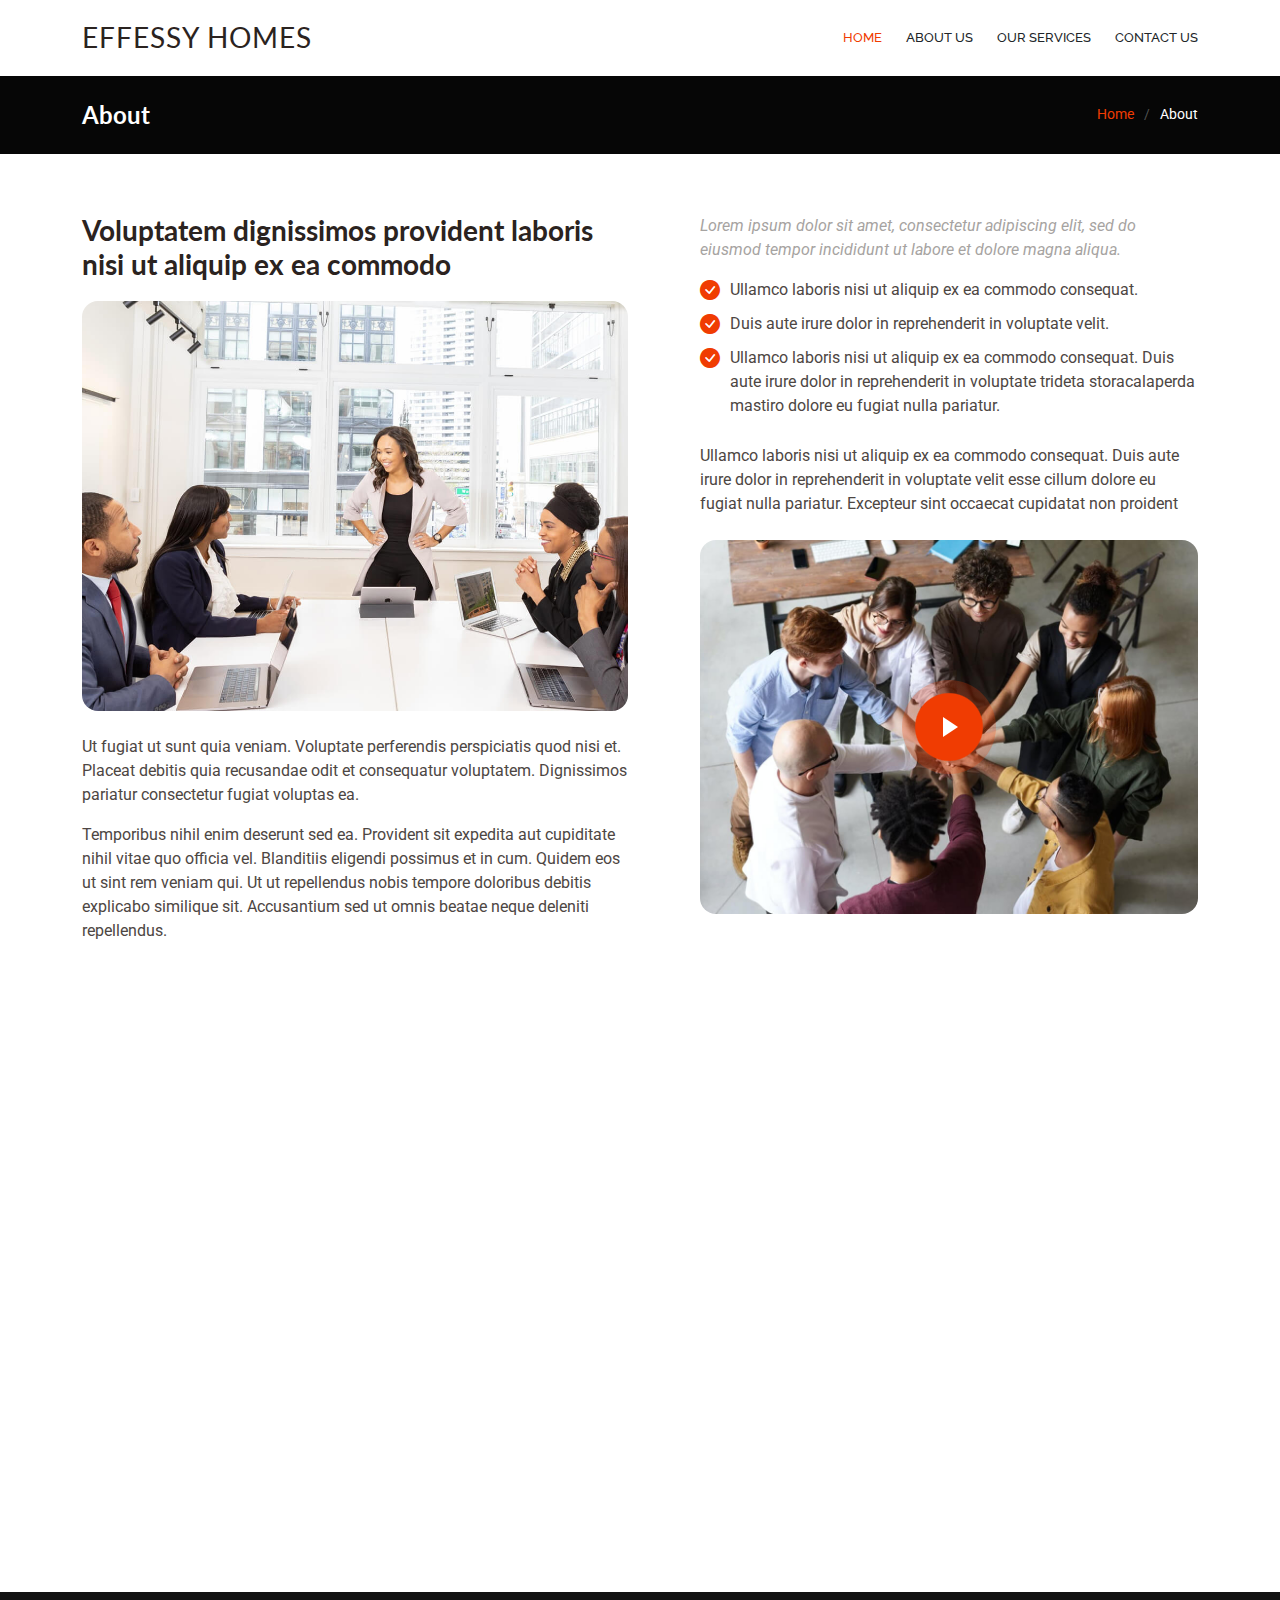
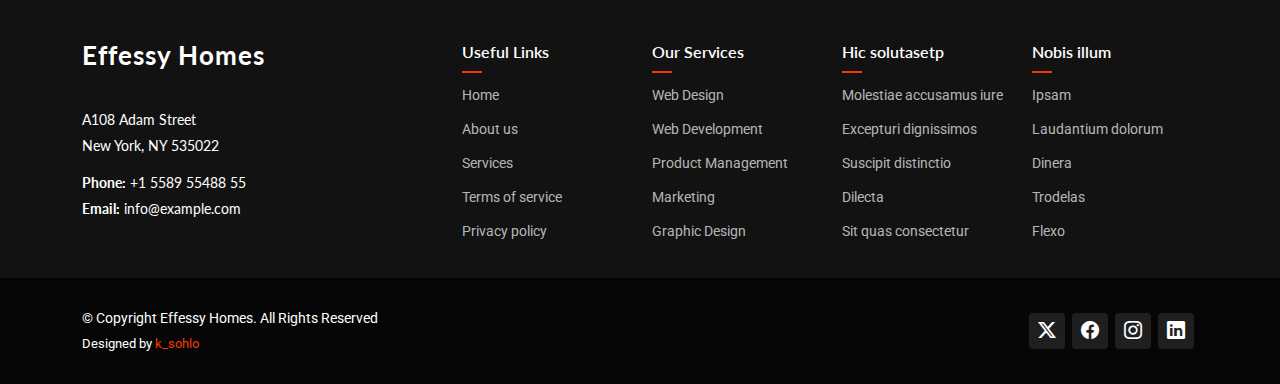
==== about.html @ 9137f225 "init" ====
<!DOCTYPE html>
<html lang="en">

<head>
  <meta charset="utf-8">
  <meta content="width=device-width, initial-scale=1.0" name="viewport">
  <title>Effessy Homes</title>
  <meta name="description" content="">
  <meta name="keywords" content="">

  <!-- Favicons -->
  <!-- <link href="assets/img/" rel="icon">
  <link href="assets/img/" rel="icon"> -->

  <!-- Fonts -->
  <link href="https://fonts.googleapis.com" rel="preconnect">
  <link href="https://fonts.gstatic.com" rel="preconnect" crossorigin>
  <link href="https://fonts.googleapis.com/css2?family=Roboto:ital,wght@0,100;0,300;0,400;0,500;0,700;0,900;1,100;1,300;1,400;1,500;1,700;1,900&family=Lato:ital,wght@0,100;0,300;0,400;0,700;0,900;1,100;1,300;1,400;1,700;1,900&family=Raleway:ital,wght@0,100;0,200;0,300;0,400;0,500;0,600;0,700;0,800;0,900;1,100;1,200;1,300;1,400;1,500;1,600;1,700;1,800;1,900&display=swap" rel="stylesheet">

  <!-- Vendor CSS Files -->
  <link href="assets/vendor/bootstrap/css/bootstrap.min.css" rel="stylesheet">
  <link href="assets/vendor/bootstrap-icons/bootstrap-icons.css" rel="stylesheet">
  <link href="assets/vendor/aos/aos.css" rel="stylesheet">
  <link href="assets/vendor/glightbox/css/glightbox.min.css" rel="stylesheet">
  <link href="assets/vendor/swiper/swiper-bundle.min.css" rel="stylesheet">

  <!-- Main CSS File -->
  <link href="assets/css/main.css" rel="stylesheet">
</head>

<body class="about-page">

  <header id="header" class="header sticky-top">

    <!-- <div class="topbar d-flex align-items-center light-background">
      <div class="container d-flex justify-content-center justify-content-md-between">
        <div class="contact-info d-flex align-items-center">
          <i class="bi bi-envelope d-flex align-items-center"><a href="mailto:contact@example.com">contact@example.com</a></i>
          <i class="bi bi-phone d-flex align-items-center ms-4"><span>+1 5589 55488 55</span></i>
        </div>
        <div class="social-links d-none d-md-flex align-items-center">
          <a href="#" class="twitter"><i class="bi bi-twitter-x"></i></a>
          <a href="#" class="facebook"><i class="bi bi-facebook"></i></a>
          <a href="#" class="instagram"><i class="bi bi-instagram"></i></a>
          <a href="#" class="linkedin"><i class="bi bi-linkedin"></i></a>
        </div>
      </div>
    </div> -->

    <div class="branding d-flex align-items-cente">

      <div class="container position-relative d-flex align-items-center justify-content-between">
        <a href="index.html" class="logo d-flex align-items-center">
          <!-- Uncomment the line below if you also wish to use an image logo -->
          <!-- <img src="assets/img/logo.png" alt=""> -->
          <h1 class="sitename">Effessy Homes</h1>
        </a>

        <nav id="navmenu" class="navmenu">
          <ul>
            <li><a href="index.html" class="active">Home<br></a></li>
            <li><a href="about.html">About Us</a></li>
            <li><a href="services.html">Our Services</a></li>
            <!-- <li><a href="testimonials.html">Testimonials</a></li> -->
            <!-- <li><a href="pricing.html">Pricing</a></li> -->
            <!-- <li><a href="portfolio.html">Portfolio</a></li> -->
            <!-- <li><a href="blog.html">Blog</a></li> -->
            <!-- <li class="dropdown"><a href="#"><span>Dropdown</span> <i class="bi bi-chevron-down toggle-dropdown"></i></a>
              <ul>
                <li><a href="#">Dropdown 1</a></li>
                <li class="dropdown"><a href="#"><span>Deep Dropdown</span> <i class="bi bi-chevron-down toggle-dropdown"></i></a>
                  <ul>
                    <li><a href="#">Deep Dropdown 1</a></li>
                    <li><a href="#">Deep Dropdown 2</a></li>
                    <li><a href="#">Deep Dropdown 3</a></li>
                    <li><a href="#">Deep Dropdown 4</a></li>
                    <li><a href="#">Deep Dropdown 5</a></li>
                  </ul>
                </li>
                <li><a href="#">Dropdown 2</a></li>
                <li><a href="#">Dropdown 3</a></li>
                <li><a href="#">Dropdown 4</a></li>
              </ul>
            </li> -->
            <li><a href="contact.html">Contact Us</a></li>
          </ul>
          <i class="mobile-nav-toggle d-xl-none bi bi-list"></i>
        </nav>

      </div>

    </div>

  </header>

  <main class="main">

    <!-- Page Title -->
    <div class="page-title dark-background">
      <div class="container d-lg-flex justify-content-between align-items-center">
        <h1 class="mb-2 mb-lg-0">About</h1>
        <nav class="breadcrumbs">
          <ol>
            <li><a href="index.html">Home</a></li>
            <li class="current">About</li>
          </ol>
        </nav>
      </div>
    </div><!-- End Page Title -->

    <!-- About Section -->
    <section id="about" class="about section">

      <div class="container">

        <div class="row gy-4">
          <div class="col-lg-6" data-aos="fade-up" data-aos-delay="100">
            <h3>Voluptatem dignissimos provident laboris nisi ut aliquip ex ea commodo</h3>
            <img src="assets/img/about.jpg" class="img-fluid rounded-4 mb-4" alt="">
            <p>Ut fugiat ut sunt quia veniam. Voluptate perferendis perspiciatis quod nisi et. Placeat debitis quia recusandae odit et consequatur voluptatem. Dignissimos pariatur consectetur fugiat voluptas ea.</p>
            <p>Temporibus nihil enim deserunt sed ea. Provident sit expedita aut cupiditate nihil vitae quo officia vel. Blanditiis eligendi possimus et in cum. Quidem eos ut sint rem veniam qui. Ut ut repellendus nobis tempore doloribus debitis explicabo similique sit. Accusantium sed ut omnis beatae neque deleniti repellendus.</p>
          </div>
          <div class="col-lg-6" data-aos="fade-up" data-aos-delay="250">
            <div class="content ps-0 ps-lg-5">
              <p class="fst-italic">
                Lorem ipsum dolor sit amet, consectetur adipiscing elit, sed do eiusmod tempor incididunt ut labore et dolore
                magna aliqua.
              </p>
              <ul>
                <li><i class="bi bi-check-circle-fill"></i> <span>Ullamco laboris nisi ut aliquip ex ea commodo consequat.</span></li>
                <li><i class="bi bi-check-circle-fill"></i> <span>Duis aute irure dolor in reprehenderit in voluptate velit.</span></li>
                <li><i class="bi bi-check-circle-fill"></i> <span>Ullamco laboris nisi ut aliquip ex ea commodo consequat. Duis aute irure dolor in reprehenderit in voluptate trideta storacalaperda mastiro dolore eu fugiat nulla pariatur.</span></li>
              </ul>
              <p>
                Ullamco laboris nisi ut aliquip ex ea commodo consequat. Duis aute irure dolor in reprehenderit in voluptate
                velit esse cillum dolore eu fugiat nulla pariatur. Excepteur sint occaecat cupidatat non proident
              </p>

              <div class="position-relative mt-4">
                <img src="assets/img/about-2.jpg" class="img-fluid rounded-4" alt="">
                <a href="https://www.youtube.com/watch?v=Y7f98aduVJ8" class="glightbox pulsating-play-btn"></a>
              </div>
            </div>
          </div>
        </div>

      </div>

    </section><!-- /About Section -->

    <!-- Team Section -->
    <!-- <section id="team" class="team section">
      <div class="container section-title" data-aos="fade-up">
        <h2>Team</h2>
        <p>Necessitatibus eius consequatur ex aliquid fuga eum quidem sint consectetur velit</p>
      </div>

      <div class="container">

        <div class="row gy-4">

          <div class="col-lg-3 col-md-6 d-flex align-items-stretch" data-aos="fade-up" data-aos-delay="100">
            <div class="team-member">
              <div class="member-img">
                <img src="assets/img/team/team-1.jpg" class="img-fluid" alt="">
                <div class="social">
                  <a href=""><i class="bi bi-twitter-x"></i></a>
                  <a href=""><i class="bi bi-facebook"></i></a>
                  <a href=""><i class="bi bi-instagram"></i></a>
                  <a href=""><i class="bi bi-linkedin"></i></a>
                </div>
              </div>
              <div class="member-info">
                <h4>Walter White</h4>
                <span>Chief Executive Officer</span>
              </div>
            </div>
          </div>

          <div class="col-lg-3 col-md-6 d-flex align-items-stretch" data-aos="fade-up" data-aos-delay="200">
            <div class="team-member">
              <div class="member-img">
                <img src="assets/img/team/team-2.jpg" class="img-fluid" alt="">
                <div class="social">
                  <a href=""><i class="bi bi-twitter-x"></i></a>
                  <a href=""><i class="bi bi-facebook"></i></a>
                  <a href=""><i class="bi bi-instagram"></i></a>
                  <a href=""><i class="bi bi-linkedin"></i></a>
                </div>
              </div>
              <div class="member-info">
                <h4>Sarah Jhonson</h4>
                <span>Product Manager</span>
              </div>
            </div>
          </div>

          <div class="col-lg-3 col-md-6 d-flex align-items-stretch" data-aos="fade-up" data-aos-delay="300">
            <div class="team-member">
              <div class="member-img">
                <img src="assets/img/team/team-3.jpg" class="img-fluid" alt="">
                <div class="social">
                  <a href=""><i class="bi bi-twitter-x"></i></a>
                  <a href=""><i class="bi bi-facebook"></i></a>
                  <a href=""><i class="bi bi-instagram"></i></a>
                  <a href=""><i class="bi bi-linkedin"></i></a>
                </div>
              </div>
              <div class="member-info">
                <h4>William Anderson</h4>
                <span>CTO</span>
              </div>
            </div>
          </div>

          <div class="col-lg-3 col-md-6 d-flex align-items-stretch" data-aos="fade-up" data-aos-delay="400">
            <div class="team-member">
              <div class="member-img">
                <img src="assets/img/team/team-4.jpg" class="img-fluid" alt="">
                <div class="social">
                  <a href=""><i class="bi bi-twitter-x"></i></a>
                  <a href=""><i class="bi bi-facebook"></i></a>
                  <a href=""><i class="bi bi-instagram"></i></a>
                  <a href=""><i class="bi bi-linkedin"></i></a>
                </div>
              </div>
              <div class="member-info">
                <h4>Amanda Jepson</h4>
                <span>Accountant</span>
              </div>
            </div>
          </div>

        </div>

      </div>

    </section> -->

    <!-- Skills Section -->
    <!-- <section id="skills" class="skills section">

      
      <div class="container section-title" data-aos="fade-up">
        <h2>Skills</h2>
        <p>Necessitatibus eius consequatur ex aliquid fuga eum quidem sint consectetur velit</p>
      </div>

      <div class="container" data-aos="fade-up" data-aos-delay="100">

        <div class="row skills-content skills-animation">

          <div class="col-lg-6">

            <div class="progress">
              <span class="skill"><span>HTML</span> <i class="val">100%</i></span>
              <div class="progress-bar-wrap">
                <div class="progress-bar" role="progressbar" aria-valuenow="100" aria-valuemin="0" aria-valuemax="100"></div>
              </div>
            </div>

            <div class="progress">
              <span class="skill"><span>CSS</span> <i class="val">90%</i></span>
              <div class="progress-bar-wrap">
                <div class="progress-bar" role="progressbar" aria-valuenow="90" aria-valuemin="0" aria-valuemax="100"></div>
              </div>
            </div>

            <div class="progress">
              <span class="skill"><span>JavaScript</span> <i class="val">75%</i></span>
              <div class="progress-bar-wrap">
                <div class="progress-bar" role="progressbar" aria-valuenow="75" aria-valuemin="0" aria-valuemax="100"></div>
              </div>
            </div>

          </div>

          <div class="col-lg-6">

            <div class="progress">
              <span class="skill"><span>PHP</span> <i class="val">80%</i></span>
              <div class="progress-bar-wrap">
                <div class="progress-bar" role="progressbar" aria-valuenow="80" aria-valuemin="0" aria-valuemax="100"></div>
              </div>
            </div>

            <div class="progress">
              <span class="skill"><span>WordPress/CMS</span> <i class="val">90%</i></span>
              <div class="progress-bar-wrap">
                <div class="progress-bar" role="progressbar" aria-valuenow="90" aria-valuemin="0" aria-valuemax="100"></div>
              </div>
            </div>

            <div class="progress">
              <span class="skill"><span>Photoshop</span> <i class="val">55%</i></span>
              <div class="progress-bar-wrap">
                <div class="progress-bar" role="progressbar" aria-valuenow="55" aria-valuemin="0" aria-valuemax="100"></div>
              </div>
            </div>

          </div>

        </div>

      </div>

    </section>-->

    <!-- Clients Section -->
    <section id="clients" class="clients section">

      <!-- Section Title -->
      <div class="container section-title" data-aos="fade-up">
        <h2>Clients</h2>
        <p>Necessitatibus eius consequatur ex aliquid fuga eum quidem sint consectetur velit</p>
      </div><!-- End Section Title -->

      <div class="container" data-aos="fade-up" data-aos-delay="100">

        <div class="row g-0 clients-wrap">

          <div class="col-xl-3 col-md-4 client-logo">
            <img src="assets/img/clients/client-1.png" class="img-fluid" alt="">
          </div><!-- End Client Item -->

          <div class="col-xl-3 col-md-4 client-logo">
            <img src="assets/img/clients/client-2.png" class="img-fluid" alt="">
          </div><!-- End Client Item -->

          <div class="col-xl-3 col-md-4 client-logo">
            <img src="assets/img/clients/client-3.png" class="img-fluid" alt="">
          </div><!-- End Client Item -->

          <div class="col-xl-3 col-md-4 client-logo">
            <img src="assets/img/clients/client-4.png" class="img-fluid" alt="">
          </div><!-- End Client Item -->

          <div class="col-xl-3 col-md-4 client-logo">
            <img src="assets/img/clients/client-5.png" class="img-fluid" alt="">
          </div><!-- End Client Item -->

          <div class="col-xl-3 col-md-4 client-logo">
            <img src="assets/img/clients/client-6.png" class="img-fluid" alt="">
          </div><!-- End Client Item -->

          <div class="col-xl-3 col-md-4 client-logo">
            <img src="assets/img/clients/client-7.png" class="img-fluid" alt="">
          </div><!-- End Client Item -->

          <div class="col-xl-3 col-md-4 client-logo">
            <img src="assets/img/clients/client-8.png" class="img-fluid" alt="">
          </div><!-- End Client Item -->

        </div>

      </div>

    </section><!-- /Clients Section -->

  </main>

  <footer id="footer" class="footer dark-background">

    <div class="footer-top">
      <div class="container">
        <div class="row gy-4">
          <div class="col-lg-4 col-md-6 footer-about">
            <a href="index.html" class="logo d-flex align-items-center">
              <span class="sitename">Effessy Homes</span>
            </a>
            <div class="footer-contact pt-3">
              <p>A108 Adam Street</p>
              <p>New York, NY 535022</p>
              <p class="mt-3"><strong>Phone:</strong> <span>+1 5589 55488 55</span></p>
              <p><strong>Email:</strong> <span>info@example.com</span></p>
            </div>
          </div>

          <div class="col-lg-2 col-md-3 footer-links">
            <h4>Useful Links</h4>
            <ul>
              <li><a href="#">Home</a></li>
              <li><a href="#">About us</a></li>
              <li><a href="#">Services</a></li>
              <li><a href="#">Terms of service</a></li>
              <li><a href="#">Privacy policy</a></li>
            </ul>
          </div>

          <div class="col-lg-2 col-md-3 footer-links">
            <h4>Our Services</h4>
            <ul>
              <li><a href="#">Web Design</a></li>
              <li><a href="#">Web Development</a></li>
              <li><a href="#">Product Management</a></li>
              <li><a href="#">Marketing</a></li>
              <li><a href="#">Graphic Design</a></li>
            </ul>
          </div>

          <div class="col-lg-2 col-md-3 footer-links">
            <h4>Hic solutasetp</h4>
            <ul>
              <li><a href="#">Molestiae accusamus iure</a></li>
              <li><a href="#">Excepturi dignissimos</a></li>
              <li><a href="#">Suscipit distinctio</a></li>
              <li><a href="#">Dilecta</a></li>
              <li><a href="#">Sit quas consectetur</a></li>
            </ul>
          </div>

          <div class="col-lg-2 col-md-3 footer-links">
            <h4>Nobis illum</h4>
            <ul>
              <li><a href="#">Ipsam</a></li>
              <li><a href="#">Laudantium dolorum</a></li>
              <li><a href="#">Dinera</a></li>
              <li><a href="#">Trodelas</a></li>
              <li><a href="#">Flexo</a></li>
            </ul>
          </div>

        </div>
      </div>
    </div>

    <div class="copyright text-center">
      <div class="container d-flex flex-column flex-lg-row justify-content-center justify-content-lg-between align-items-center">

        <div class="d-flex flex-column align-items-center align-items-lg-start">
          <div>
            © Copyright <span>Effessy Homes</span>. All Rights Reserved
          </div>
          <div class="credits">
            Designed by <a href="https://solomonalabiportfolio.com/">k_sohlo</a>
          </div>
        </div>

        <div class="social-links order-first order-lg-last mb-3 mb-lg-0">
          <a href=""><i class="bi bi-twitter-x"></i></a>
          <a href=""><i class="bi bi-facebook"></i></a>
          <a href=""><i class="bi bi-instagram"></i></a>
          <a href=""><i class="bi bi-linkedin"></i></a>
        </div>

      </div>
    </div>

  </footer>

  <!-- Scroll Top -->
  <a href="#" id="scroll-top" class="scroll-top d-flex align-items-center justify-content-center"><i class="bi bi-arrow-up-short"></i></a>

  <!-- Preloader -->
  <div id="preloader">
    <div></div>
    <div></div>
    <div></div>
    <div></div>
  </div>

  <!-- Vendor JS Files -->
  <script src="assets/vendor/bootstrap/js/bootstrap.bundle.min.js"></script>
  <script src="assets/vendor/php-email-form/validate.js"></script>
  <script src="assets/vendor/aos/aos.js"></script>
  <script src="assets/vendor/glightbox/js/glightbox.min.js"></script>
  <script src="assets/vendor/imagesloaded/imagesloaded.pkgd.min.js"></script>
  <script src="assets/vendor/isotope-layout/isotope.pkgd.min.js"></script>
  <script src="assets/vendor/waypoints/noframework.waypoints.js"></script>
  <script src="assets/vendor/swiper/swiper-bundle.min.js"></script>

  <!-- Main JS File -->
  <script src="assets/js/main.js"></script>

</body>

</html>
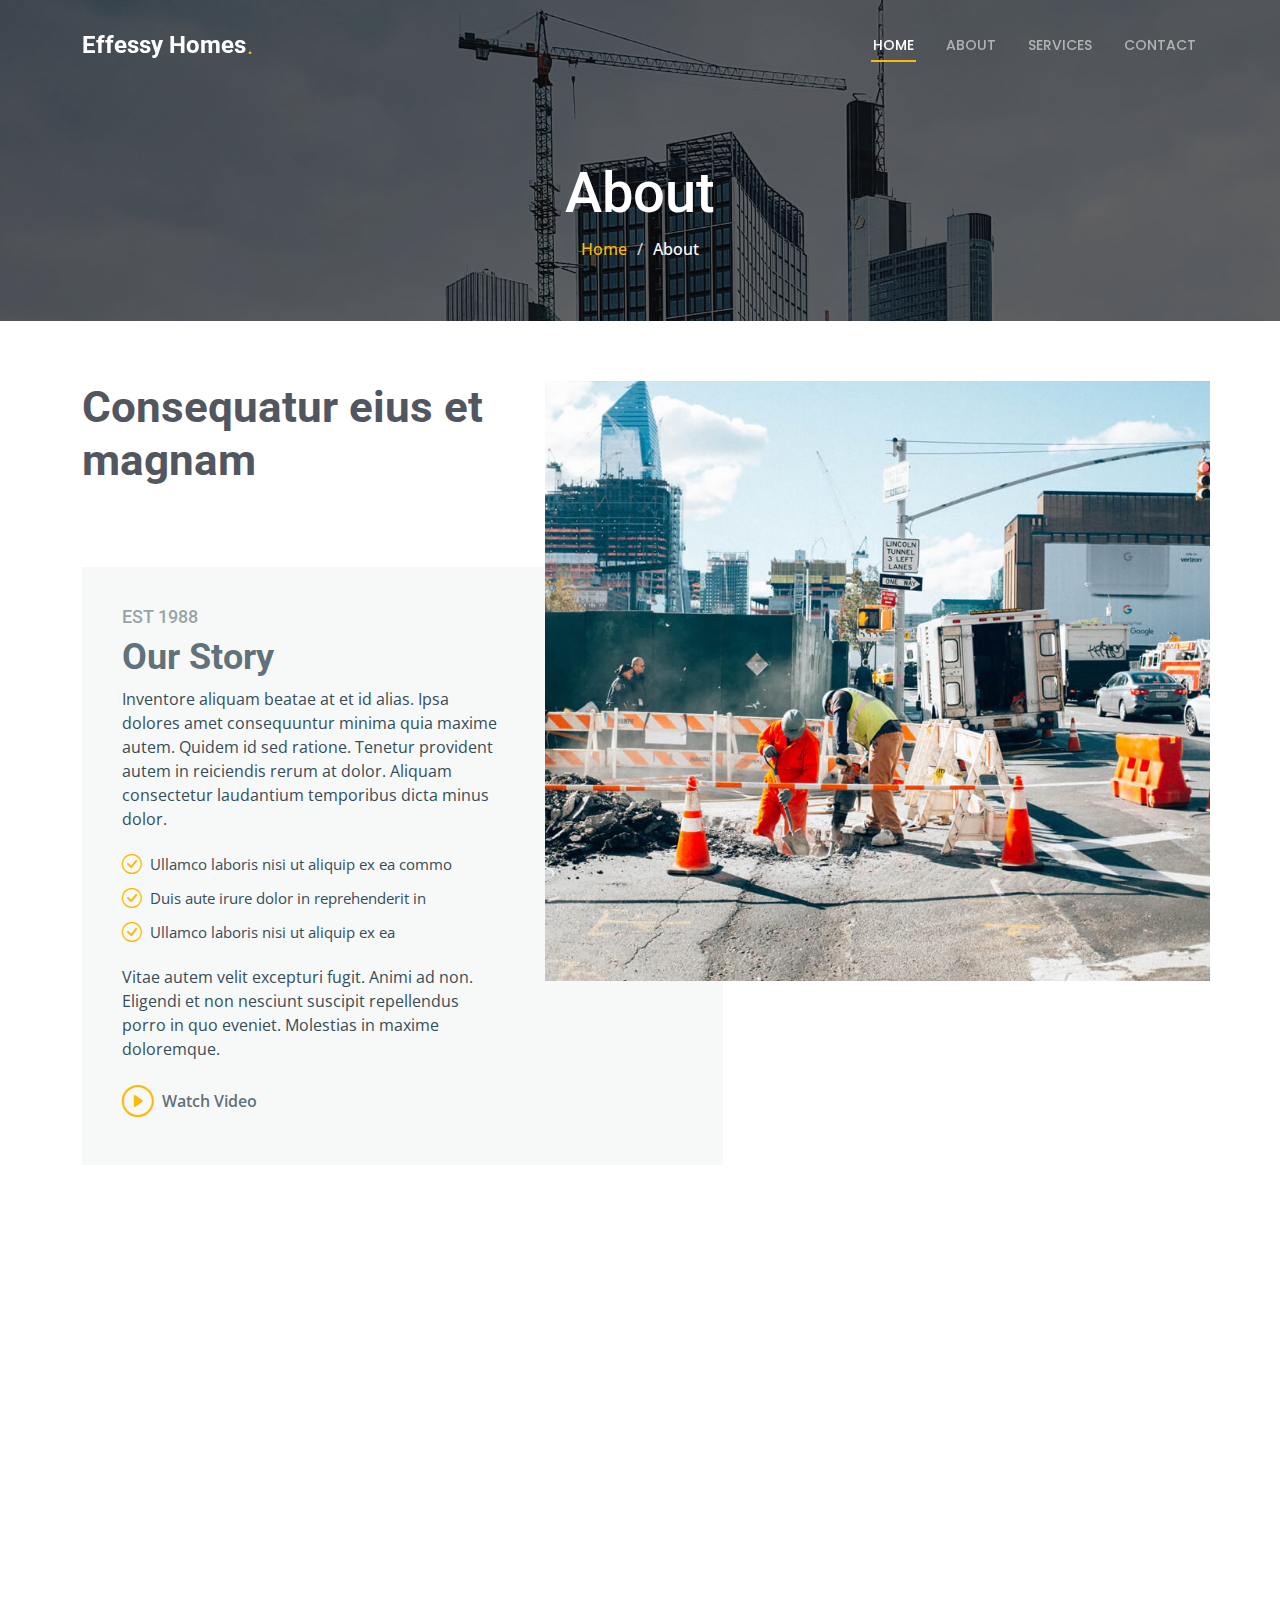
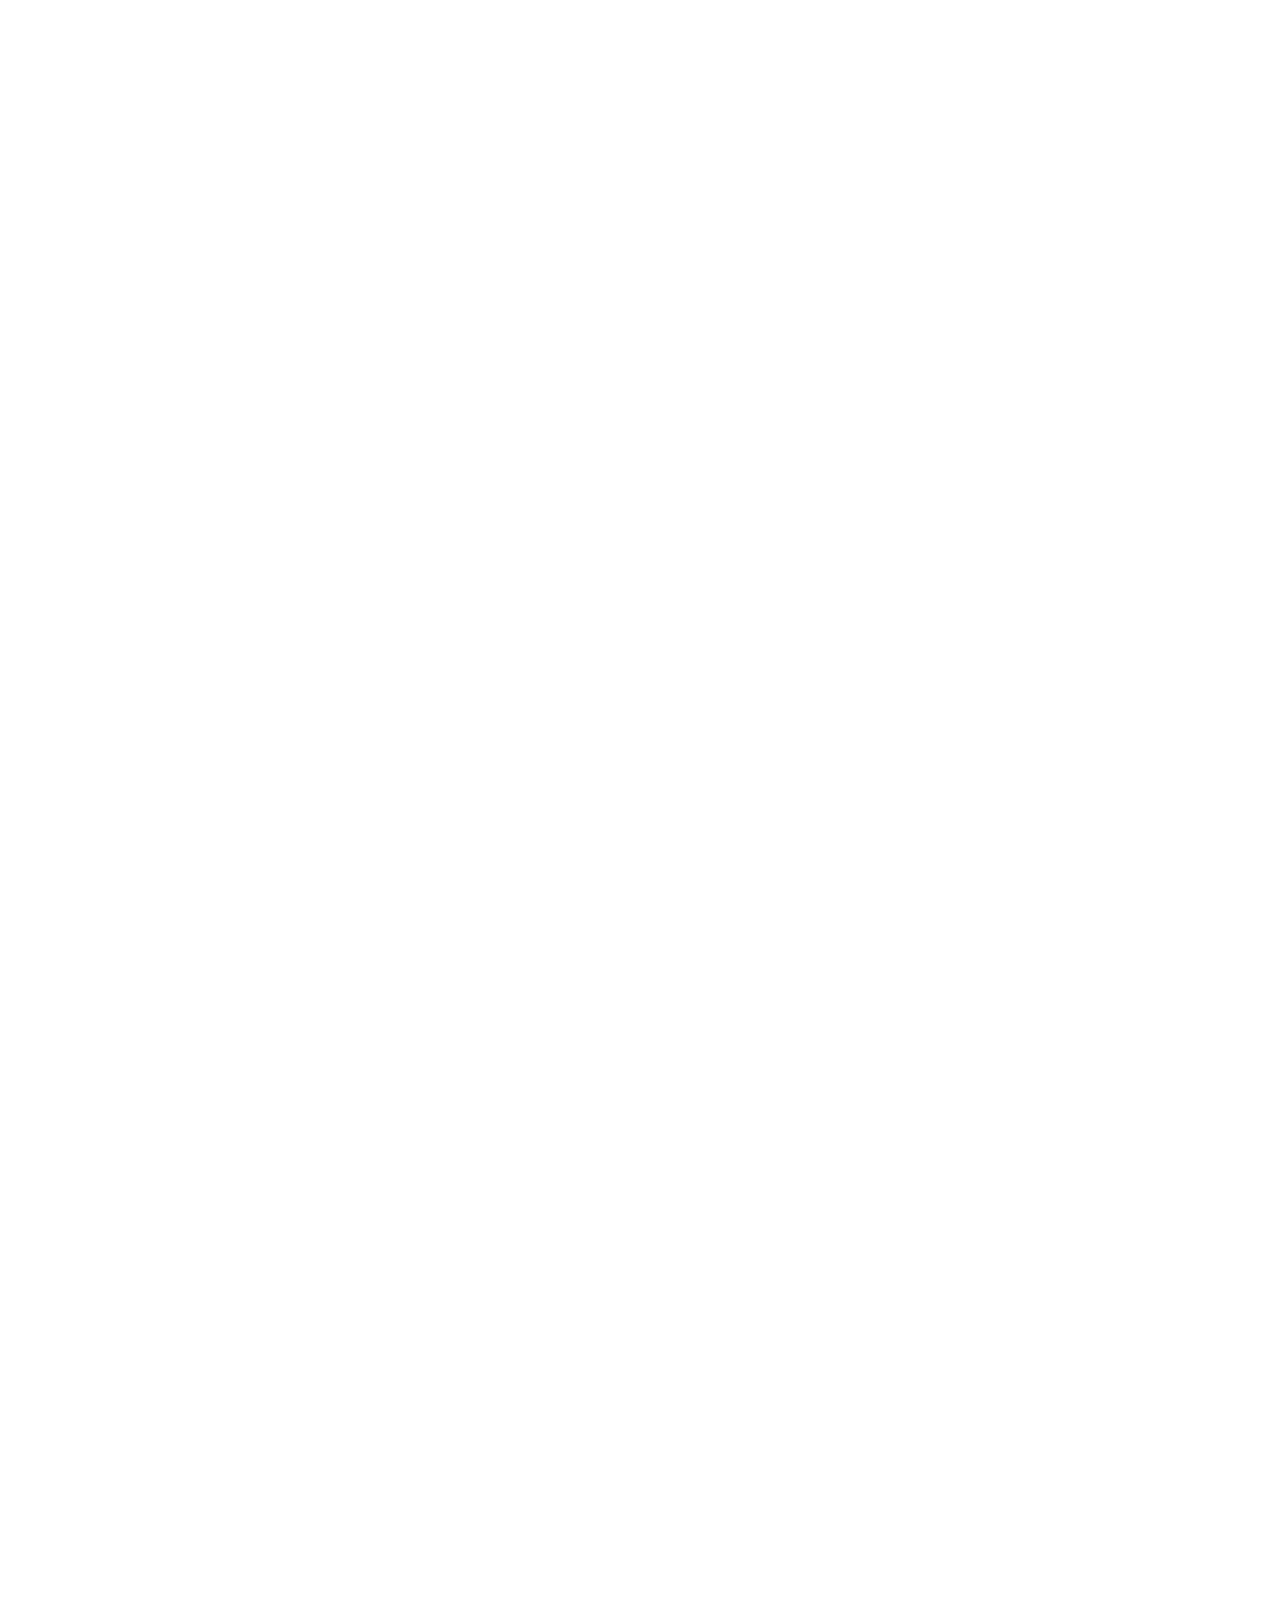
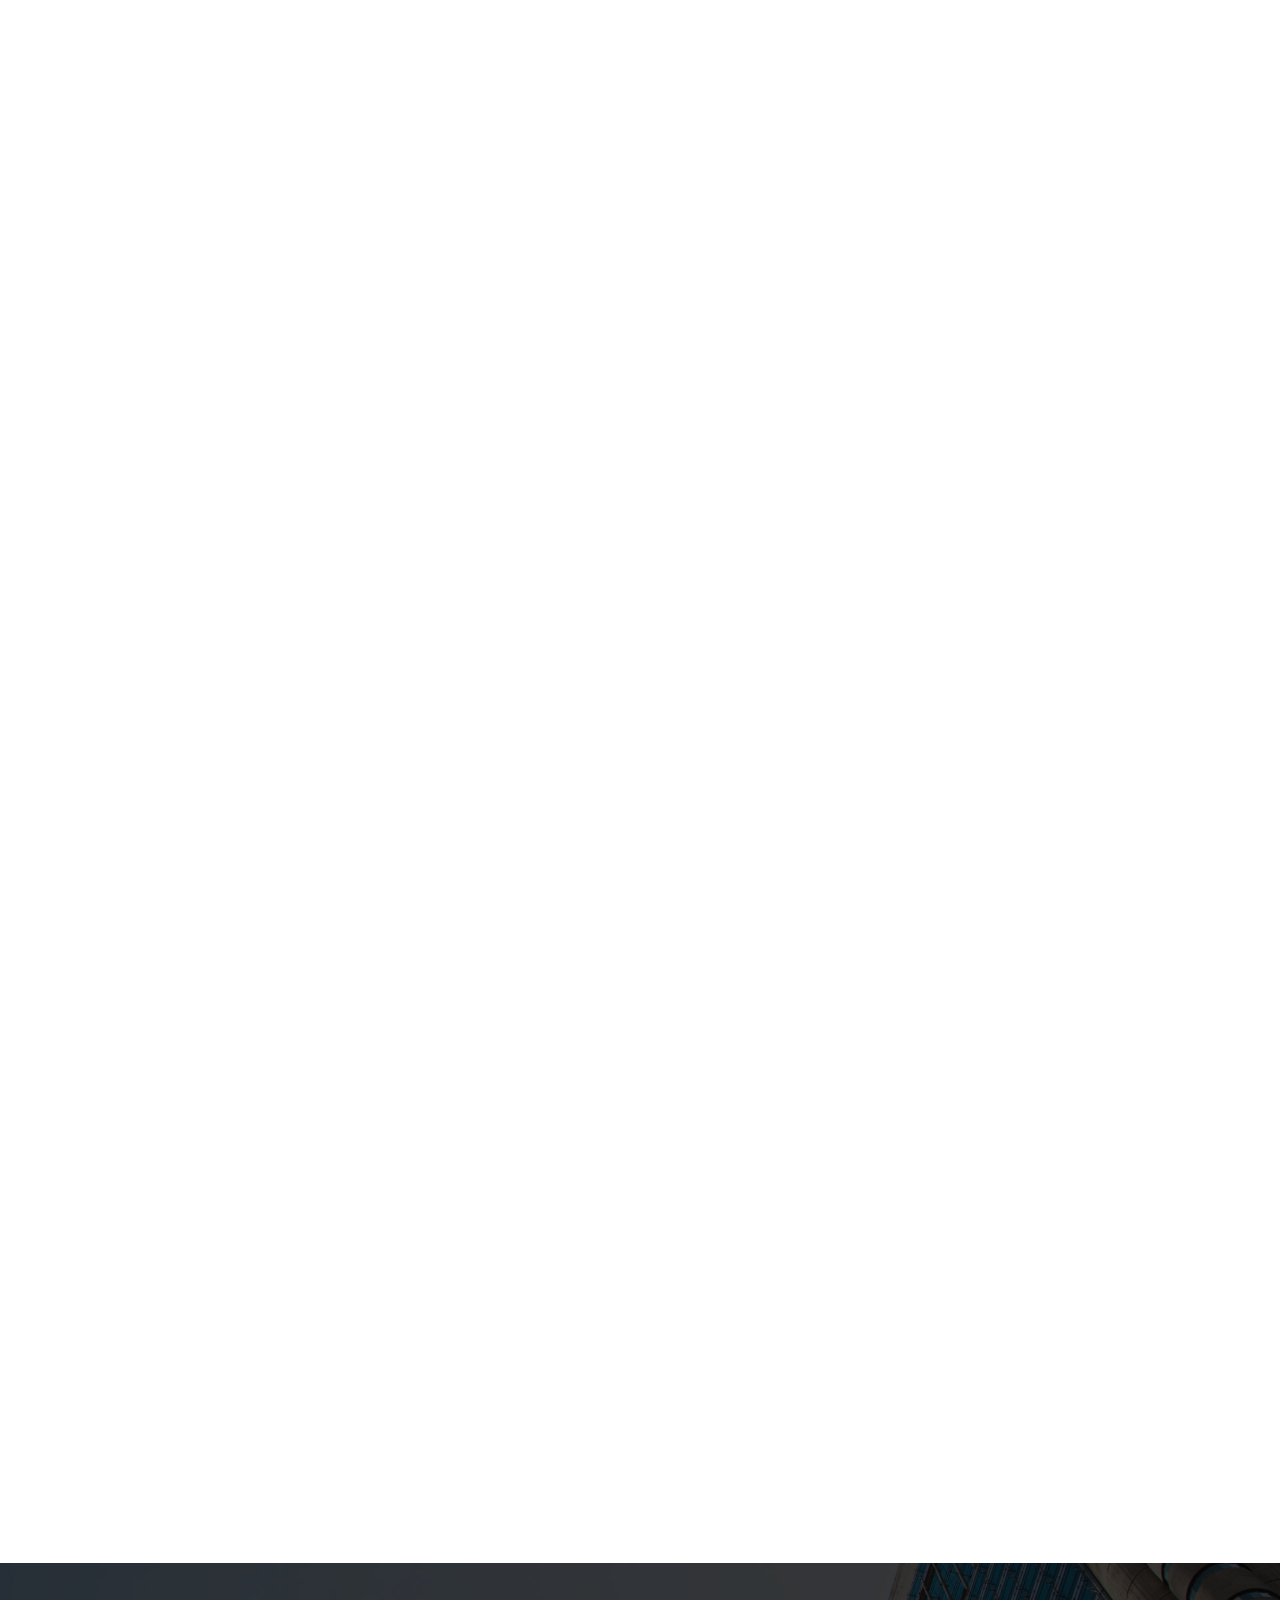
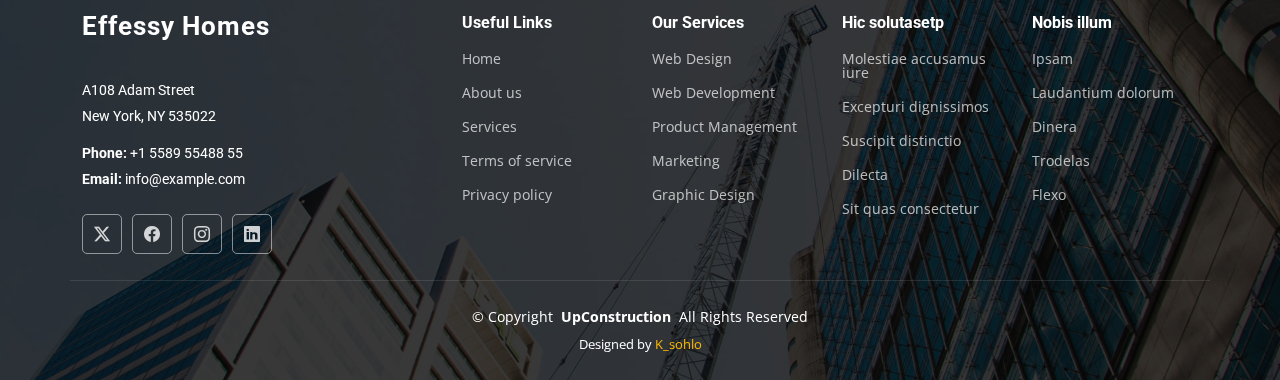
==== commit 363e152c: "change" ====
--- a/about.html
+++ b/about.html
@@ -9,18 +9,19 @@
   <meta name="keywords" content="">
 
   <!-- Favicons -->
-  <!-- <link href="assets/img/" rel="icon">
-  <link href="assets/img/" rel="icon"> -->
+  <link href="assets/img/favicon.png" rel="icon">
+  <link href="assets/img/apple-touch-icon.png" rel="apple-touch-icon">
 
   <!-- Fonts -->
   <link href="https://fonts.googleapis.com" rel="preconnect">
   <link href="https://fonts.gstatic.com" rel="preconnect" crossorigin>
-  <link href="https://fonts.googleapis.com/css2?family=Roboto:ital,wght@0,100;0,300;0,400;0,500;0,700;0,900;1,100;1,300;1,400;1,500;1,700;1,900&family=Lato:ital,wght@0,100;0,300;0,400;0,700;0,900;1,100;1,300;1,400;1,700;1,900&family=Raleway:ital,wght@0,100;0,200;0,300;0,400;0,500;0,600;0,700;0,800;0,900;1,100;1,200;1,300;1,400;1,500;1,600;1,700;1,800;1,900&display=swap" rel="stylesheet">
+  <link href="https://fonts.googleapis.com/css2?family=Roboto:ital,wght@0,100;0,300;0,400;0,500;0,700;0,900;1,100;1,300;1,400;1,500;1,700;1,900&family=Open+Sans:ital,wght@0,300;0,400;0,500;0,600;0,700;0,800;1,300;1,400;1,500;1,600;1,700;1,800&family=Poppins:ital,wght@0,100;0,200;0,300;0,400;0,500;0,600;0,700;0,800;0,900;1,100;1,200;1,300;1,400;1,500;1,600;1,700;1,800;1,900&display=swap" rel="stylesheet">
 
   <!-- Vendor CSS Files -->
   <link href="assets/vendor/bootstrap/css/bootstrap.min.css" rel="stylesheet">
   <link href="assets/vendor/bootstrap-icons/bootstrap-icons.css" rel="stylesheet">
   <link href="assets/vendor/aos/aos.css" rel="stylesheet">
+  <link href="assets/vendor/fontawesome-free/css/all.min.css" rel="stylesheet">
   <link href="assets/vendor/glightbox/css/glightbox.min.css" rel="stylesheet">
   <link href="assets/vendor/swiper/swiper-bundle.min.css" rel="stylesheet">
 
@@ -30,75 +31,53 @@
 
 <body class="about-page">
 
-  <header id="header" class="header sticky-top">
-
-    <!-- <div class="topbar d-flex align-items-center light-background">
-      <div class="container d-flex justify-content-center justify-content-md-between">
-        <div class="contact-info d-flex align-items-center">
-          <i class="bi bi-envelope d-flex align-items-center"><a href="mailto:contact@example.com">contact@example.com</a></i>
-          <i class="bi bi-phone d-flex align-items-center ms-4"><span>+1 5589 55488 55</span></i>
-        </div>
-        <div class="social-links d-none d-md-flex align-items-center">
-          <a href="#" class="twitter"><i class="bi bi-twitter-x"></i></a>
-          <a href="#" class="facebook"><i class="bi bi-facebook"></i></a>
-          <a href="#" class="instagram"><i class="bi bi-instagram"></i></a>
-          <a href="#" class="linkedin"><i class="bi bi-linkedin"></i></a>
-        </div>
-      </div>
-    </div> -->
-
-    <div class="branding d-flex align-items-cente">
-
-      <div class="container position-relative d-flex align-items-center justify-content-between">
-        <a href="index.html" class="logo d-flex align-items-center">
-          <!-- Uncomment the line below if you also wish to use an image logo -->
-          <!-- <img src="assets/img/logo.png" alt=""> -->
-          <h1 class="sitename">Effessy Homes</h1>
-        </a>
-
-        <nav id="navmenu" class="navmenu">
-          <ul>
-            <li><a href="index.html" class="active">Home<br></a></li>
-            <li><a href="about.html">About Us</a></li>
-            <li><a href="services.html">Our Services</a></li>
-            <!-- <li><a href="testimonials.html">Testimonials</a></li> -->
-            <!-- <li><a href="pricing.html">Pricing</a></li> -->
-            <!-- <li><a href="portfolio.html">Portfolio</a></li> -->
-            <!-- <li><a href="blog.html">Blog</a></li> -->
-            <!-- <li class="dropdown"><a href="#"><span>Dropdown</span> <i class="bi bi-chevron-down toggle-dropdown"></i></a>
-              <ul>
-                <li><a href="#">Dropdown 1</a></li>
-                <li class="dropdown"><a href="#"><span>Deep Dropdown</span> <i class="bi bi-chevron-down toggle-dropdown"></i></a>
-                  <ul>
-                    <li><a href="#">Deep Dropdown 1</a></li>
-                    <li><a href="#">Deep Dropdown 2</a></li>
-                    <li><a href="#">Deep Dropdown 3</a></li>
-                    <li><a href="#">Deep Dropdown 4</a></li>
-                    <li><a href="#">Deep Dropdown 5</a></li>
-                  </ul>
-                </li>
-                <li><a href="#">Dropdown 2</a></li>
-                <li><a href="#">Dropdown 3</a></li>
-                <li><a href="#">Dropdown 4</a></li>
-              </ul>
-            </li> -->
-            <li><a href="contact.html">Contact Us</a></li>
-          </ul>
-          <i class="mobile-nav-toggle d-xl-none bi bi-list"></i>
-        </nav>
-
-      </div>
+  <header id="header" class="header d-flex align-items-center fixed-top">
+    <div class="container-fluid container-xl position-relative d-flex align-items-center justify-content-between">
+
+      <a href="index.html" class="logo d-flex align-items-center">
+        <!-- Uncomment the line below if you also wish to use an image logo -->
+        <!-- <img src="assets/img/logo.png" alt=""> -->
+        <h1 class="sitename">Effessy Homes</h1> <span>.</span>
+      </a>
+
+      <nav id="navmenu" class="navmenu">
+        <ul>
+          <li><a href="index.html" class="active">Home</a></li>
+          <li><a href="about.html">About</a></li>
+          <li><a href="services.html">Services</a></li>
+          <!-- <li><a href="projects.html">Projects</a></li>
+          <li><a href="blog.html">Blog</a></li> -->
+          <!-- <li class="dropdown"><a href="#"><span>Dropdown</span> <i class="bi bi-chevron-down toggle-dropdown"></i></a>
+            <ul>
+              <li><a href="#">Dropdown 1</a></li>
+              <li class="dropdown"><a href="#"><span>Deep Dropdown</span> <i class="bi bi-chevron-down toggle-dropdown"></i></a>
+                <ul>
+                  <li><a href="#">Deep Dropdown 1</a></li>
+                  <li><a href="#">Deep Dropdown 2</a></li>
+                  <li><a href="#">Deep Dropdown 3</a></li>
+                  <li><a href="#">Deep Dropdown 4</a></li>
+                  <li><a href="#">Deep Dropdown 5</a></li>
+                </ul>
+              </li>
+              <li><a href="#">Dropdown 2</a></li>
+              <li><a href="#">Dropdown 3</a></li>
+              <li><a href="#">Dropdown 4</a></li>
+            </ul>
+          </li> -->
+          <li><a href="contact.html">Contact</a></li>
+        </ul>
+        <i class="mobile-nav-toggle d-xl-none bi bi-list"></i>
+      </nav>
 
     </div>
-
   </header>
 
   <main class="main">
 
     <!-- Page Title -->
-    <div class="page-title dark-background">
-      <div class="container d-lg-flex justify-content-between align-items-center">
-        <h1 class="mb-2 mb-lg-0">About</h1>
+    <div class="page-title dark-background" style="background-image: url(assets/img/page-title-bg.jpg);">
+      <div class="container position-relative">
+        <h1>About</h1>
         <nav class="breadcrumbs">
           <ol>
             <li><a href="index.html">Home</a></li>
@@ -113,336 +92,538 @@
 
       <div class="container">
 
+        <div class="row position-relative">
+
+          <div class="col-lg-7 about-img" data-aos="zoom-out" data-aos-delay="200"><img src="assets/img/about.jpg"></div>
+
+          <div class="col-lg-7" data-aos="fade-up" data-aos-delay="100">
+            <h2 class="inner-title">Consequatur eius et magnam</h2>
+            <div class="our-story">
+              <h4>Est 1988</h4>
+              <h3>Our Story</h3>
+              <p>Inventore aliquam beatae at et id alias. Ipsa dolores amet consequuntur minima quia maxime autem. Quidem id sed ratione. Tenetur provident autem in reiciendis rerum at dolor. Aliquam consectetur laudantium temporibus dicta minus dolor.</p>
+              <ul>
+                <li><i class="bi bi-check-circle"></i> <span>Ullamco laboris nisi ut aliquip ex ea commo</span></li>
+                <li><i class="bi bi-check-circle"></i> <span>Duis aute irure dolor in reprehenderit in</span></li>
+                <li><i class="bi bi-check-circle"></i> <span>Ullamco laboris nisi ut aliquip ex ea</span></li>
+              </ul>
+              <p>Vitae autem velit excepturi fugit. Animi ad non. Eligendi et non nesciunt suscipit repellendus porro in quo eveniet. Molestias in maxime doloremque.</p>
+
+              <div class="watch-video d-flex align-items-center position-relative">
+                <i class="bi bi-play-circle"></i>
+                <a href="https://www.youtube.com/watch?v=Y7f98aduVJ8" class="glightbox stretched-link">Watch Video</a>
+              </div>
+            </div>
+          </div>
+
+        </div>
+
+      </div>
+
+    </section><!-- /About Section -->
+
+    <!-- Stats Counter Section -->
+    <section id="stats-counter" class="stats-counter section">
+
+      <!-- Section Title -->
+      <div class="container section-title" data-aos="fade-up">
+        <h2>Stats</h2>
+        <p>Necessitatibus eius consequatur ex aliquid fuga eum quidem sint consectetur velit</p>
+      </div><!-- End Section Title -->
+
+      <div class="container" data-aos="fade-up" data-aos-delay="100">
+
         <div class="row gy-4">
-          <div class="col-lg-6" data-aos="fade-up" data-aos-delay="100">
-            <h3>Voluptatem dignissimos provident laboris nisi ut aliquip ex ea commodo</h3>
-            <img src="assets/img/about.jpg" class="img-fluid rounded-4 mb-4" alt="">
-            <p>Ut fugiat ut sunt quia veniam. Voluptate perferendis perspiciatis quod nisi et. Placeat debitis quia recusandae odit et consequatur voluptatem. Dignissimos pariatur consectetur fugiat voluptas ea.</p>
-            <p>Temporibus nihil enim deserunt sed ea. Provident sit expedita aut cupiditate nihil vitae quo officia vel. Blanditiis eligendi possimus et in cum. Quidem eos ut sint rem veniam qui. Ut ut repellendus nobis tempore doloribus debitis explicabo similique sit. Accusantium sed ut omnis beatae neque deleniti repellendus.</p>
+
+          <div class="col-lg-3 col-md-6">
+            <div class="stats-item d-flex align-items-center w-100 h-100">
+              <i class="bi bi-emoji-smile color-blue flex-shrink-0"></i>
+              <div>
+                <span data-purecounter-start="0" data-purecounter-end="232" data-purecounter-duration="1" class="purecounter"></span>
+                <p>Happy Clients</p>
+              </div>
+            </div>
+          </div><!-- End Stats Item -->
+
+          <div class="col-lg-3 col-md-6">
+            <div class="stats-item d-flex align-items-center w-100 h-100">
+              <i class="bi bi-journal-richtext color-orange flex-shrink-0"></i>
+              <div>
+                <span data-purecounter-start="0" data-purecounter-end="521" data-purecounter-duration="1" class="purecounter"></span>
+                <p>Projects</p>
+              </div>
+            </div>
+          </div><!-- End Stats Item -->
+
+          <div class="col-lg-3 col-md-6">
+            <div class="stats-item d-flex align-items-center w-100 h-100">
+              <i class="bi bi-headset color-green flex-shrink-0"></i>
+              <div>
+                <span data-purecounter-start="0" data-purecounter-end="1463" data-purecounter-duration="1" class="purecounter"></span>
+                <p>Hours Of Support</p>
+              </div>
+            </div>
+          </div><!-- End Stats Item -->
+
+          <div class="col-lg-3 col-md-6">
+            <div class="stats-item d-flex align-items-center w-100 h-100">
+              <i class="bi bi-people color-pink flex-shrink-0"></i>
+              <div>
+                <span data-purecounter-start="0" data-purecounter-end="15" data-purecounter-duration="1" class="purecounter"></span>
+                <p>Hard Workers</p>
+              </div>
+            </div>
+          </div><!-- End Stats Item -->
+
+        </div>
+
+      </div>
+
+    </section><!-- /Stats Counter Section -->
+
+    <!-- Alt Services Section -->
+    <section id="alt-services" class="alt-services section">
+
+      <div class="container">
+
+        <div class="row justify-content-around gy-4">
+          <div class="features-image col-lg-6" data-aos="fade-up" data-aos-delay="100"><img src="assets/img/alt-services.jpg" alt=""></div>
+
+          <div class="col-lg-5 d-flex flex-column justify-content-center" data-aos="fade-up" data-aos-delay="200">
+            <h3>Enim quis est voluptatibus aliquid consequatur fugiat</h3>
+            <p>Esse voluptas cumque vel exercitationem. Reiciendis est hic accusamus. Non ipsam et sed minima temporibus laudantium. Soluta voluptate sed facere corporis dolores excepturi</p>
+
+            <div class="icon-box d-flex position-relative" data-aos="fade-up" data-aos-delay="300">
+              <i class="bi bi-easel flex-shrink-0"></i>
+              <div>
+                <h4><a href="" class="stretched-link">Lorem Ipsum</a></h4>
+                <p>Voluptatum deleniti atque corrupti quos dolores et quas molestias excepturi sint occaecati cupiditate non provident</p>
+              </div>
+            </div><!-- End Icon Box -->
+
+            <div class="icon-box d-flex position-relative" data-aos="fade-up" data-aos-delay="400">
+              <i class="bi bi-patch-check flex-shrink-0"></i>
+              <div>
+                <h4><a href="" class="stretched-link">Nemo Enim</a></h4>
+                <p>At vero eos et accusamus et iusto odio dignissimos ducimus qui blanditiis praesentium voluptatum deleniti atque</p>
+              </div>
+            </div><!-- End Icon Box -->
+
+            <div class="icon-box d-flex position-relative" data-aos="fade-up" data-aos-delay="500">
+              <i class="bi bi-brightness-high flex-shrink-0"></i>
+              <div>
+                <h4><a href="" class="stretched-link">Dine Pad</a></h4>
+                <p>Explicabo est voluptatum asperiores consequatur magnam. Et veritatis odit. Sunt aut deserunt minus aut eligendi omnis</p>
+              </div>
+            </div><!-- End Icon Box -->
+
+            <div class="icon-box d-flex position-relative" data-aos="fade-up" data-aos-delay="600">
+              <i class="bi bi-brightness-high flex-shrink-0"></i>
+              <div>
+                <h4><a href="" class="stretched-link">Tride clov</a></h4>
+                <p>Est voluptatem labore deleniti quis a delectus et. Saepe dolorem libero sit non aspernatur odit amet. Et eligendi</p>
+              </div>
+            </div><!-- End Icon Box -->
+
           </div>
-          <div class="col-lg-6" data-aos="fade-up" data-aos-delay="250">
-            <div class="content ps-0 ps-lg-5">
-              <p class="fst-italic">
-                Lorem ipsum dolor sit amet, consectetur adipiscing elit, sed do eiusmod tempor incididunt ut labore et dolore
-                magna aliqua.
-              </p>
-              <ul>
-                <li><i class="bi bi-check-circle-fill"></i> <span>Ullamco laboris nisi ut aliquip ex ea commodo consequat.</span></li>
-                <li><i class="bi bi-check-circle-fill"></i> <span>Duis aute irure dolor in reprehenderit in voluptate velit.</span></li>
-                <li><i class="bi bi-check-circle-fill"></i> <span>Ullamco laboris nisi ut aliquip ex ea commodo consequat. Duis aute irure dolor in reprehenderit in voluptate trideta storacalaperda mastiro dolore eu fugiat nulla pariatur.</span></li>
-              </ul>
-              <p>
-                Ullamco laboris nisi ut aliquip ex ea commodo consequat. Duis aute irure dolor in reprehenderit in voluptate
-                velit esse cillum dolore eu fugiat nulla pariatur. Excepteur sint occaecat cupidatat non proident
-              </p>
-
-              <div class="position-relative mt-4">
-                <img src="assets/img/about-2.jpg" class="img-fluid rounded-4" alt="">
-                <a href="https://www.youtube.com/watch?v=Y7f98aduVJ8" class="glightbox pulsating-play-btn"></a>
-              </div>
-            </div>
+        </div>
+
+      </div>
+
+    </section><!-- /Alt Services Section -->
+
+    <!-- Alt Services 2 Section -->
+    <section id="alt-services-2" class="alt-services-2 section">
+
+      <div class="container">
+
+        <div class="row justify-content-around gy-4">
+
+          <div class="col-lg-6 d-flex flex-column justify-content-center order-2 order-lg-1" data-aos="fade-up" data-aos-delay="100">
+            <h3>Enim quis est voluptatibus aliquid consequatur</h3>
+            <p>Esse voluptas cumque vel exercitationem. Reiciendis est hic accusamus. Non ipsam et sed minima temporibus laudantium. Soluta voluptate sed facere corporis dolores excepturi</p>
+
+            <div class="row">
+
+              <div class="col-lg-6 icon-box d-flex">
+                <i class="bi bi-easel flex-shrink-0"></i>
+                <div>
+                  <h4>Lorem Ipsum</h4>
+                  <p>Voluptatum deleniti atque corrupti quos dolores et quas molestias </p>
+                </div>
+              </div><!-- End Icon Box -->
+
+              <div class="col-lg-6 icon-box d-flex">
+                <i class="bi bi-patch-check flex-shrink-0"></i>
+                <div>
+                  <h4>Nemo Enim</h4>
+                  <p>At vero eos et accusamus et iusto odio dignissimos ducimus qui blanditiise</p>
+                </div>
+              </div><!-- End Icon Box -->
+
+              <div class="col-lg-6 icon-box d-flex">
+                <i class="bi bi-brightness-high flex-shrink-0"></i>
+                <div>
+                  <h4>Dine Pad</h4>
+                  <p>Explicabo est voluptatum asperiores consequatur magnam. Et veritatis odit</p>
+                </div>
+              </div><!-- End Icon Box -->
+
+              <div class="col-lg-6 icon-box d-flex">
+                <i class="bi bi-brightness-high flex-shrink-0"></i>
+                <div>
+                  <h4>Tride clov</h4>
+                  <p>Est voluptatem labore deleniti quis a delectus et. Saepe dolorem libero sit</p>
+                </div>
+              </div><!-- End Icon Box -->
+
+            </div>
+
           </div>
-        </div>
-
-      </div>
-
-    </section><!-- /About Section -->
+
+          <div class="features-image col-lg-5 order-1 order-lg-2" data-aos="fade-up" data-aos-delay="200">
+            <img src="assets/img/features-3-2.jpg" alt="">
+          </div>
+
+        </div>
+
+      </div>
+
+    </section><!-- /Alt Services 2 Section -->
 
     <!-- Team Section -->
-    <!-- <section id="team" class="team section">
+    <section id="team" class="team section">
+
+      <!-- Section Title -->
       <div class="container section-title" data-aos="fade-up">
         <h2>Team</h2>
         <p>Necessitatibus eius consequatur ex aliquid fuga eum quidem sint consectetur velit</p>
-      </div>
+      </div><!-- End Section Title -->
 
       <div class="container">
 
-        <div class="row gy-4">
-
-          <div class="col-lg-3 col-md-6 d-flex align-items-stretch" data-aos="fade-up" data-aos-delay="100">
-            <div class="team-member">
-              <div class="member-img">
-                <img src="assets/img/team/team-1.jpg" class="img-fluid" alt="">
-                <div class="social">
-                  <a href=""><i class="bi bi-twitter-x"></i></a>
-                  <a href=""><i class="bi bi-facebook"></i></a>
-                  <a href=""><i class="bi bi-instagram"></i></a>
-                  <a href=""><i class="bi bi-linkedin"></i></a>
-                </div>
-              </div>
-              <div class="member-info">
-                <h4>Walter White</h4>
-                <span>Chief Executive Officer</span>
-              </div>
-            </div>
-          </div>
-
-          <div class="col-lg-3 col-md-6 d-flex align-items-stretch" data-aos="fade-up" data-aos-delay="200">
-            <div class="team-member">
-              <div class="member-img">
-                <img src="assets/img/team/team-2.jpg" class="img-fluid" alt="">
-                <div class="social">
-                  <a href=""><i class="bi bi-twitter-x"></i></a>
-                  <a href=""><i class="bi bi-facebook"></i></a>
-                  <a href=""><i class="bi bi-instagram"></i></a>
-                  <a href=""><i class="bi bi-linkedin"></i></a>
-                </div>
-              </div>
-              <div class="member-info">
-                <h4>Sarah Jhonson</h4>
-                <span>Product Manager</span>
-              </div>
-            </div>
-          </div>
-
-          <div class="col-lg-3 col-md-6 d-flex align-items-stretch" data-aos="fade-up" data-aos-delay="300">
-            <div class="team-member">
-              <div class="member-img">
-                <img src="assets/img/team/team-3.jpg" class="img-fluid" alt="">
-                <div class="social">
-                  <a href=""><i class="bi bi-twitter-x"></i></a>
-                  <a href=""><i class="bi bi-facebook"></i></a>
-                  <a href=""><i class="bi bi-instagram"></i></a>
-                  <a href=""><i class="bi bi-linkedin"></i></a>
-                </div>
-              </div>
-              <div class="member-info">
-                <h4>William Anderson</h4>
-                <span>CTO</span>
-              </div>
-            </div>
-          </div>
-
-          <div class="col-lg-3 col-md-6 d-flex align-items-stretch" data-aos="fade-up" data-aos-delay="400">
-            <div class="team-member">
-              <div class="member-img">
-                <img src="assets/img/team/team-4.jpg" class="img-fluid" alt="">
-                <div class="social">
-                  <a href=""><i class="bi bi-twitter-x"></i></a>
-                  <a href=""><i class="bi bi-facebook"></i></a>
-                  <a href=""><i class="bi bi-instagram"></i></a>
-                  <a href=""><i class="bi bi-linkedin"></i></a>
-                </div>
-              </div>
-              <div class="member-info">
-                <h4>Amanda Jepson</h4>
-                <span>Accountant</span>
-              </div>
-            </div>
-          </div>
-
-        </div>
-
-      </div>
-
-    </section> -->
-
-    <!-- Skills Section -->
-    <!-- <section id="skills" class="skills section">
-
-      
-      <div class="container section-title" data-aos="fade-up">
-        <h2>Skills</h2>
-        <p>Necessitatibus eius consequatur ex aliquid fuga eum quidem sint consectetur velit</p>
-      </div>
-
-      <div class="container" data-aos="fade-up" data-aos-delay="100">
-
-        <div class="row skills-content skills-animation">
-
-          <div class="col-lg-6">
-
-            <div class="progress">
-              <span class="skill"><span>HTML</span> <i class="val">100%</i></span>
-              <div class="progress-bar-wrap">
-                <div class="progress-bar" role="progressbar" aria-valuenow="100" aria-valuemin="0" aria-valuemax="100"></div>
-              </div>
-            </div>
-
-            <div class="progress">
-              <span class="skill"><span>CSS</span> <i class="val">90%</i></span>
-              <div class="progress-bar-wrap">
-                <div class="progress-bar" role="progressbar" aria-valuenow="90" aria-valuemin="0" aria-valuemax="100"></div>
-              </div>
-            </div>
-
-            <div class="progress">
-              <span class="skill"><span>JavaScript</span> <i class="val">75%</i></span>
-              <div class="progress-bar-wrap">
-                <div class="progress-bar" role="progressbar" aria-valuenow="75" aria-valuemin="0" aria-valuemax="100"></div>
-              </div>
-            </div>
-
-          </div>
-
-          <div class="col-lg-6">
-
-            <div class="progress">
-              <span class="skill"><span>PHP</span> <i class="val">80%</i></span>
-              <div class="progress-bar-wrap">
-                <div class="progress-bar" role="progressbar" aria-valuenow="80" aria-valuemin="0" aria-valuemax="100"></div>
-              </div>
-            </div>
-
-            <div class="progress">
-              <span class="skill"><span>WordPress/CMS</span> <i class="val">90%</i></span>
-              <div class="progress-bar-wrap">
-                <div class="progress-bar" role="progressbar" aria-valuenow="90" aria-valuemin="0" aria-valuemax="100"></div>
-              </div>
-            </div>
-
-            <div class="progress">
-              <span class="skill"><span>Photoshop</span> <i class="val">55%</i></span>
-              <div class="progress-bar-wrap">
-                <div class="progress-bar" role="progressbar" aria-valuenow="55" aria-valuemin="0" aria-valuemax="100"></div>
-              </div>
-            </div>
-
-          </div>
-
-        </div>
-
-      </div>
-
-    </section>-->
-
-    <!-- Clients Section -->
-    <section id="clients" class="clients section">
+        <div class="row gy-5">
+
+          <div class="col-lg-4 col-md-6 member" data-aos="fade-up" data-aos-delay="100">
+            <div class="member-img">
+              <img src="assets/img/team/team-1.jpg" class="img-fluid" alt="">
+              <div class="social">
+                <a href="#"><i class="bi bi-twitter-x"></i></a>
+                <a href="#"><i class="bi bi-facebook"></i></a>
+                <a href="#"><i class="bi bi-instagram"></i></a>
+                <a href="#"><i class="bi bi-linkedin"></i></a>
+              </div>
+            </div>
+            <div class="member-info text-center">
+              <h4>Walter White</h4>
+              <span>Chief Executive Officer</span>
+              <p>Aliquam iure quaerat voluptatem praesentium possimus unde laudantium vel dolorum distinctio dire flow</p>
+            </div>
+          </div><!-- End Team Member -->
+
+          <div class="col-lg-4 col-md-6 member" data-aos="fade-up" data-aos-delay="200">
+            <div class="member-img">
+              <img src="assets/img/team/team-2.jpg" class="img-fluid" alt="">
+              <div class="social">
+                <a href="#"><i class="bi bi-twitter-x"></i></a>
+                <a href="#"><i class="bi bi-facebook"></i></a>
+                <a href="#"><i class="bi bi-instagram"></i></a>
+                <a href="#"><i class="bi bi-linkedin"></i></a>
+              </div>
+            </div>
+            <div class="member-info text-center">
+              <h4>Sarah Jhonson</h4>
+              <span>Product Manager</span>
+              <p>Labore ipsam sit consequatur exercitationem rerum laboriosam laudantium aut quod dolores exercitationem ut</p>
+            </div>
+          </div><!-- End Team Member -->
+
+          <div class="col-lg-4 col-md-6 member" data-aos="fade-up" data-aos-delay="300">
+            <div class="member-img">
+              <img src="assets/img/team/team-3.jpg" class="img-fluid" alt="">
+              <div class="social">
+                <a href="#"><i class="bi bi-twitter-x"></i></a>
+                <a href="#"><i class="bi bi-facebook"></i></a>
+                <a href="#"><i class="bi bi-instagram"></i></a>
+                <a href="#"><i class="bi bi-linkedin"></i></a>
+              </div>
+            </div>
+            <div class="member-info text-center">
+              <h4>William Anderson</h4>
+              <span>CTO</span>
+              <p>Illum minima ea autem doloremque ipsum quidem quas aspernatur modi ut praesentium vel tque sed facilis at qui</p>
+            </div>
+          </div><!-- End Team Member -->
+
+          <div class="col-lg-4 col-md-6 member" data-aos="fade-up" data-aos-delay="400">
+            <div class="member-img">
+              <img src="assets/img/team/team-4.jpg" class="img-fluid" alt="">
+              <div class="social">
+                <a href="#"><i class="bi bi-twitter-x"></i></a>
+                <a href="#"><i class="bi bi-facebook"></i></a>
+                <a href="#"><i class="bi bi-instagram"></i></a>
+                <a href="#"><i class="bi bi-linkedin"></i></a>
+              </div>
+            </div>
+            <div class="member-info text-center">
+              <h4>Amanda Jepson</h4>
+              <span>Accountant</span>
+              <p>Magni voluptatem accusamus assumenda cum nisi aut qui dolorem voluptate sed et veniam quasi quam consectetur</p>
+            </div>
+          </div><!-- End Team Member -->
+
+          <div class="col-lg-4 col-md-6 member" data-aos="fade-up" data-aos-delay="500">
+            <div class="member-img">
+              <img src="assets/img/team/team-5.jpg" class="img-fluid" alt="">
+              <div class="social">
+                <a href="#"><i class="bi bi-twitter-x"></i></a>
+                <a href="#"><i class="bi bi-facebook"></i></a>
+                <a href="#"><i class="bi bi-instagram"></i></a>
+                <a href="#"><i class="bi bi-linkedin"></i></a>
+              </div>
+            </div>
+            <div class="member-info text-center">
+              <h4>Brian Doe</h4>
+              <span>Marketing</span>
+              <p>Qui consequuntur quos accusamus magnam quo est molestiae eius laboriosam sunt doloribus quia impedit laborum velit</p>
+            </div>
+          </div><!-- End Team Member -->
+
+          <div class="col-lg-4 col-md-6 member" data-aos="fade-up" data-aos-delay="600">
+            <div class="member-img">
+              <img src="assets/img/team/team-6.jpg" class="img-fluid" alt="">
+              <div class="social">
+                <a href="#"><i class="bi bi-twitter-x"></i></a>
+                <a href="#"><i class="bi bi-facebook"></i></a>
+                <a href="#"><i class="bi bi-instagram"></i></a>
+                <a href="#"><i class="bi bi-linkedin"></i></a>
+              </div>
+            </div>
+            <div class="member-info text-center">
+              <h4>Josepha Palas</h4>
+              <span>Operation</span>
+              <p>Sint sint eveniet explicabo amet consequatur nesciunt error enim rerum earum et omnis fugit eligendi cupiditate vel</p>
+            </div>
+          </div><!-- End Team Member -->
+
+        </div>
+
+      </div>
+
+    </section><!-- /Team Section -->
+
+    <!-- Testimonials Section -->
+    <section id="testimonials" class="testimonials section">
 
       <!-- Section Title -->
       <div class="container section-title" data-aos="fade-up">
-        <h2>Clients</h2>
+        <h2>Testimonials</h2>
         <p>Necessitatibus eius consequatur ex aliquid fuga eum quidem sint consectetur velit</p>
       </div><!-- End Section Title -->
 
       <div class="container" data-aos="fade-up" data-aos-delay="100">
 
-        <div class="row g-0 clients-wrap">
-
-          <div class="col-xl-3 col-md-4 client-logo">
-            <img src="assets/img/clients/client-1.png" class="img-fluid" alt="">
-          </div><!-- End Client Item -->
-
-          <div class="col-xl-3 col-md-4 client-logo">
-            <img src="assets/img/clients/client-2.png" class="img-fluid" alt="">
-          </div><!-- End Client Item -->
-
-          <div class="col-xl-3 col-md-4 client-logo">
-            <img src="assets/img/clients/client-3.png" class="img-fluid" alt="">
-          </div><!-- End Client Item -->
-
-          <div class="col-xl-3 col-md-4 client-logo">
-            <img src="assets/img/clients/client-4.png" class="img-fluid" alt="">
-          </div><!-- End Client Item -->
-
-          <div class="col-xl-3 col-md-4 client-logo">
-            <img src="assets/img/clients/client-5.png" class="img-fluid" alt="">
-          </div><!-- End Client Item -->
-
-          <div class="col-xl-3 col-md-4 client-logo">
-            <img src="assets/img/clients/client-6.png" class="img-fluid" alt="">
-          </div><!-- End Client Item -->
-
-          <div class="col-xl-3 col-md-4 client-logo">
-            <img src="assets/img/clients/client-7.png" class="img-fluid" alt="">
-          </div><!-- End Client Item -->
-
-          <div class="col-xl-3 col-md-4 client-logo">
-            <img src="assets/img/clients/client-8.png" class="img-fluid" alt="">
-          </div><!-- End Client Item -->
-
-        </div>
-
-      </div>
-
-    </section><!-- /Clients Section -->
+        <div class="swiper init-swiper">
+          <script type="application/json" class="swiper-config">
+            {
+              "loop": true,
+              "speed": 600,
+              "autoplay": {
+                "delay": 5000
+              },
+              "slidesPerView": "auto",
+              "pagination": {
+                "el": ".swiper-pagination",
+                "type": "bullets",
+                "clickable": true
+              },
+              "breakpoints": {
+                "320": {
+                  "slidesPerView": 1,
+                  "spaceBetween": 40
+                },
+                "1200": {
+                  "slidesPerView": 2,
+                  "spaceBetween": 20
+                }
+              }
+            }
+          </script>
+          <div class="swiper-wrapper">
+
+            <div class="swiper-slide">
+              <div class="testimonial-wrap">
+                <div class="testimonial-item">
+                  <img src="assets/img/testimonials/testimonials-1.jpg" class="testimonial-img" alt="">
+                  <h3>Saul Goodman</h3>
+                  <h4>Ceo &amp; Founder</h4>
+                  <div class="stars">
+                    <i class="bi bi-star-fill"></i><i class="bi bi-star-fill"></i><i class="bi bi-star-fill"></i><i class="bi bi-star-fill"></i><i class="bi bi-star-fill"></i>
+                  </div>
+                  <p>
+                    <i class="bi bi-quote quote-icon-left"></i>
+                    <span>Proin iaculis purus consequat sem cure digni ssim donec porttitora entum suscipit rhoncus. Accusantium quam, ultricies eget id, aliquam eget nibh et. Maecen aliquam, risus at semper.</span>
+                    <i class="bi bi-quote quote-icon-right"></i>
+                  </p>
+                </div>
+              </div>
+            </div><!-- End testimonial item -->
+
+            <div class="swiper-slide">
+              <div class="testimonial-wrap">
+                <div class="testimonial-item">
+                  <img src="assets/img/testimonials/testimonials-2.jpg" class="testimonial-img" alt="">
+                  <h3>Sara Wilsson</h3>
+                  <h4>Designer</h4>
+                  <div class="stars">
+                    <i class="bi bi-star-fill"></i><i class="bi bi-star-fill"></i><i class="bi bi-star-fill"></i><i class="bi bi-star-fill"></i><i class="bi bi-star-fill"></i>
+                  </div>
+                  <p>
+                    <i class="bi bi-quote quote-icon-left"></i>
+                    <span>Export tempor illum tamen malis malis eram quae irure esse labore quem cillum quid cillum eram malis quorum velit fore eram velit sunt aliqua noster fugiat irure amet legam anim culpa.</span>
+                    <i class="bi bi-quote quote-icon-right"></i>
+                  </p>
+                </div>
+              </div>
+            </div><!-- End testimonial item -->
+
+            <div class="swiper-slide">
+              <div class="testimonial-wrap">
+                <div class="testimonial-item">
+                  <img src="assets/img/testimonials/testimonials-3.jpg" class="testimonial-img" alt="">
+                  <h3>Jena Karlis</h3>
+                  <h4>Store Owner</h4>
+                  <div class="stars">
+                    <i class="bi bi-star-fill"></i><i class="bi bi-star-fill"></i><i class="bi bi-star-fill"></i><i class="bi bi-star-fill"></i><i class="bi bi-star-fill"></i>
+                  </div>
+                  <p>
+                    <i class="bi bi-quote quote-icon-left"></i>
+                    <span>Enim nisi quem export duis labore cillum quae magna enim sint quorum nulla quem veniam duis minim tempor labore quem eram duis noster aute amet eram fore quis sint minim.</span>
+                    <i class="bi bi-quote quote-icon-right"></i>
+                  </p>
+                </div>
+              </div>
+            </div><!-- End testimonial item -->
+
+            <div class="swiper-slide">
+              <div class="testimonial-wrap">
+                <div class="testimonial-item">
+                  <img src="assets/img/testimonials/testimonials-4.jpg" class="testimonial-img" alt="">
+                  <h3>Matt Brandon</h3>
+                  <h4>Freelancer</h4>
+                  <div class="stars">
+                    <i class="bi bi-star-fill"></i><i class="bi bi-star-fill"></i><i class="bi bi-star-fill"></i><i class="bi bi-star-fill"></i><i class="bi bi-star-fill"></i>
+                  </div>
+                  <p>
+                    <i class="bi bi-quote quote-icon-left"></i>
+                    <span>Fugiat enim eram quae cillum dolore dolor amet nulla culpa multos export minim fugiat minim velit minim dolor enim duis veniam ipsum anim magna sunt elit fore quem dolore labore illum veniam.</span>
+                    <i class="bi bi-quote quote-icon-right"></i>
+                  </p>
+                </div>
+              </div>
+            </div><!-- End testimonial item -->
+
+            <div class="swiper-slide">
+              <div class="testimonial-wrap">
+                <div class="testimonial-item">
+                  <img src="assets/img/testimonials/testimonials-5.jpg" class="testimonial-img" alt="">
+                  <h3>John Larson</h3>
+                  <h4>Entrepreneur</h4>
+                  <div class="stars">
+                    <i class="bi bi-star-fill"></i><i class="bi bi-star-fill"></i><i class="bi bi-star-fill"></i><i class="bi bi-star-fill"></i><i class="bi bi-star-fill"></i>
+                  </div>
+                  <p>
+                    <i class="bi bi-quote quote-icon-left"></i>
+                    <span>Quis quorum aliqua sint quem legam fore sunt eram irure aliqua veniam tempor noster veniam enim culpa labore duis sunt culpa nulla illum cillum fugiat legam esse veniam culpa fore nisi cillum quid.</span>
+                    <i class="bi bi-quote quote-icon-right"></i>
+                  </p>
+                </div>
+              </div>
+            </div><!-- End testimonial item -->
+
+          </div>
+          <div class="swiper-pagination"></div>
+        </div>
+
+      </div>
+
+    </section><!-- /Testimonials Section -->
 
   </main>
 
   <footer id="footer" class="footer dark-background">
 
-    <div class="footer-top">
-      <div class="container">
-        <div class="row gy-4">
-          <div class="col-lg-4 col-md-6 footer-about">
-            <a href="index.html" class="logo d-flex align-items-center">
-              <span class="sitename">Effessy Homes</span>
-            </a>
-            <div class="footer-contact pt-3">
-              <p>A108 Adam Street</p>
-              <p>New York, NY 535022</p>
-              <p class="mt-3"><strong>Phone:</strong> <span>+1 5589 55488 55</span></p>
-              <p><strong>Email:</strong> <span>info@example.com</span></p>
-            </div>
+    <div class="container footer-top">
+      <div class="row gy-4">
+        <div class="col-lg-4 col-md-6 footer-about">
+          <a href="index.html" class="logo d-flex align-items-center">
+            <span class="sitename">Effessy Homes</span>
+          </a>
+          <div class="footer-contact pt-3">
+            <p>A108 Adam Street</p>
+            <p>New York, NY 535022</p>
+            <p class="mt-3"><strong>Phone:</strong> <span>+1 5589 55488 55</span></p>
+            <p><strong>Email:</strong> <span>info@example.com</span></p>
           </div>
-
-          <div class="col-lg-2 col-md-3 footer-links">
-            <h4>Useful Links</h4>
-            <ul>
-              <li><a href="#">Home</a></li>
-              <li><a href="#">About us</a></li>
-              <li><a href="#">Services</a></li>
-              <li><a href="#">Terms of service</a></li>
-              <li><a href="#">Privacy policy</a></li>
-            </ul>
+          <div class="social-links d-flex mt-4">
+            <a href=""><i class="bi bi-twitter-x"></i></a>
+            <a href=""><i class="bi bi-facebook"></i></a>
+            <a href=""><i class="bi bi-instagram"></i></a>
+            <a href=""><i class="bi bi-linkedin"></i></a>
           </div>
-
-          <div class="col-lg-2 col-md-3 footer-links">
-            <h4>Our Services</h4>
-            <ul>
-              <li><a href="#">Web Design</a></li>
-              <li><a href="#">Web Development</a></li>
-              <li><a href="#">Product Management</a></li>
-              <li><a href="#">Marketing</a></li>
-              <li><a href="#">Graphic Design</a></li>
-            </ul>
-          </div>
-
-          <div class="col-lg-2 col-md-3 footer-links">
-            <h4>Hic solutasetp</h4>
-            <ul>
-              <li><a href="#">Molestiae accusamus iure</a></li>
-              <li><a href="#">Excepturi dignissimos</a></li>
-              <li><a href="#">Suscipit distinctio</a></li>
-              <li><a href="#">Dilecta</a></li>
-              <li><a href="#">Sit quas consectetur</a></li>
-            </ul>
-          </div>
-
-          <div class="col-lg-2 col-md-3 footer-links">
-            <h4>Nobis illum</h4>
-            <ul>
-              <li><a href="#">Ipsam</a></li>
-              <li><a href="#">Laudantium dolorum</a></li>
-              <li><a href="#">Dinera</a></li>
-              <li><a href="#">Trodelas</a></li>
-              <li><a href="#">Flexo</a></li>
-            </ul>
-          </div>
-
-        </div>
+        </div>
+
+        <div class="col-lg-2 col-md-3 footer-links">
+          <h4>Useful Links</h4>
+          <ul>
+            <li><a href="#">Home</a></li>
+            <li><a href="#">About us</a></li>
+            <li><a href="#">Services</a></li>
+            <li><a href="#">Terms of service</a></li>
+            <li><a href="#">Privacy policy</a></li>
+          </ul>
+        </div>
+
+        <div class="col-lg-2 col-md-3 footer-links">
+          <h4>Our Services</h4>
+          <ul>
+            <li><a href="#">Web Design</a></li>
+            <li><a href="#">Web Development</a></li>
+            <li><a href="#">Product Management</a></li>
+            <li><a href="#">Marketing</a></li>
+            <li><a href="#">Graphic Design</a></li>
+          </ul>
+        </div>
+
+        <div class="col-lg-2 col-md-3 footer-links">
+          <h4>Hic solutasetp</h4>
+          <ul>
+            <li><a href="#">Molestiae accusamus iure</a></li>
+            <li><a href="#">Excepturi dignissimos</a></li>
+            <li><a href="#">Suscipit distinctio</a></li>
+            <li><a href="#">Dilecta</a></li>
+            <li><a href="#">Sit quas consectetur</a></li>
+          </ul>
+        </div>
+
+        <div class="col-lg-2 col-md-3 footer-links">
+          <h4>Nobis illum</h4>
+          <ul>
+            <li><a href="#">Ipsam</a></li>
+            <li><a href="#">Laudantium dolorum</a></li>
+            <li><a href="#">Dinera</a></li>
+            <li><a href="#">Trodelas</a></li>
+            <li><a href="#">Flexo</a></li>
+          </ul>
+        </div>
+
       </div>
     </div>
 
-    <div class="copyright text-center">
-      <div class="container d-flex flex-column flex-lg-row justify-content-center justify-content-lg-between align-items-center">
-
-        <div class="d-flex flex-column align-items-center align-items-lg-start">
-          <div>
-            © Copyright <span>Effessy Homes</span>. All Rights Reserved
-          </div>
-          <div class="credits">
-            Designed by <a href="https://solomonalabiportfolio.com/">k_sohlo</a>
-          </div>
-        </div>
-
-        <div class="social-links order-first order-lg-last mb-3 mb-lg-0">
-          <a href=""><i class="bi bi-twitter-x"></i></a>
-          <a href=""><i class="bi bi-facebook"></i></a>
-          <a href=""><i class="bi bi-instagram"></i></a>
-          <a href=""><i class="bi bi-linkedin"></i></a>
-        </div>
-
+    <div class="container copyright text-center mt-4">
+      <p>© <span>Copyright</span> <strong class="px-1 sitename">UpConstruction</strong> <span>All Rights Reserved</span></p>
+      <div class="credits">
+        Designed by <a href="https://solomonalabiportfolio.pages.dev/">K_sohlo</a>
       </div>
     </div>
 
@@ -452,12 +633,7 @@
   <a href="#" id="scroll-top" class="scroll-top d-flex align-items-center justify-content-center"><i class="bi bi-arrow-up-short"></i></a>
 
   <!-- Preloader -->
-  <div id="preloader">
-    <div></div>
-    <div></div>
-    <div></div>
-    <div></div>
-  </div>
+  <div id="preloader"></div>
 
   <!-- Vendor JS Files -->
   <script src="assets/vendor/bootstrap/js/bootstrap.bundle.min.js"></script>
@@ -466,8 +642,8 @@
   <script src="assets/vendor/glightbox/js/glightbox.min.js"></script>
   <script src="assets/vendor/imagesloaded/imagesloaded.pkgd.min.js"></script>
   <script src="assets/vendor/isotope-layout/isotope.pkgd.min.js"></script>
-  <script src="assets/vendor/waypoints/noframework.waypoints.js"></script>
   <script src="assets/vendor/swiper/swiper-bundle.min.js"></script>
+  <script src="assets/vendor/purecounter/purecounter_vanilla.js"></script>
 
   <!-- Main JS File -->
   <script src="assets/js/main.js"></script>
--- a/assets/vendor/fontawesome-free/css/all.min.css
+++ b/assets/vendor/fontawesome-free/css/all.min.css
@@ -0,0 +1,9 @@
+/*!
+ * Font Awesome Free 6.6.0 by @fontawesome - https://fontawesome.com
+ * License - https://fontawesome.com/license/free (Icons: CC BY 4.0, Fonts: SIL OFL 1.1, Code: MIT License)
+ * Copyright 2024 Fonticons, Inc.
+ */
+.fa{font-family:var(--fa-style-family,"Font Awesome 6 Free");font-weight:var(--fa-style,900)}.fa,.fa-brands,.fa-classic,.fa-regular,.fa-sharp-solid,.fa-solid,.fab,.far,.fas{-moz-osx-font-smoothing:grayscale;-webkit-font-smoothing:antialiased;display:var(--fa-display,inline-block);font-style:normal;font-variant:normal;line-height:1;text-rendering:auto}.fa-classic,.fa-regular,.fa-solid,.far,.fas{font-family:"Font Awesome 6 Free"}.fa-brands,.fab{font-family:"Font Awesome 6 Brands"}.fa-1x{font-size:1em}.fa-2x{font-size:2em}.fa-3x{font-size:3em}.fa-4x{font-size:4em}.fa-5x{font-size:5em}.fa-6x{font-size:6em}.fa-7x{font-size:7em}.fa-8x{font-size:8em}.fa-9x{font-size:9em}.fa-10x{font-size:10em}.fa-2xs{font-size:.625em;line-height:.1em;vertical-align:.225em}.fa-xs{font-size:.75em;line-height:.08333em;vertical-align:.125em}.fa-sm{font-size:.875em;line-height:.07143em;vertical-align:.05357em}.fa-lg{font-size:1.25em;line-height:.05em;vertical-align:-.075em}.fa-xl{font-size:1.5em;line-height:.04167em;vertical-align:-.125em}.fa-2xl{font-size:2em;line-height:.03125em;vertical-align:-.1875em}.fa-fw{text-align:center;width:1.25em}.fa-ul{list-style-type:none;margin-left:var(--fa-li-margin,2.5em);padding-left:0}.fa-ul>li{position:relative}.fa-li{left:calc(var(--fa-li-width, 2em)*-1);position:absolute;text-align:center;width:var(--fa-li-width,2em);line-height:inherit}.fa-border{border-radius:var(--fa-border-radius,.1em);border:var(--fa-border-width,.08em) var(--fa-border-style,solid) var(--fa-border-color,#eee);padding:var(--fa-border-padding,.2em .25em .15em)}.fa-pull-left{float:left;margin-right:var(--fa-pull-margin,.3em)}.fa-pull-right{float:right;margin-left:var(--fa-pull-margin,.3em)}.fa-beat{animation-name:fa-beat;animation-delay:var(--fa-animation-delay,0s);animation-direction:var(--fa-animation-direction,normal);animation-duration:var(--fa-animation-duration,1s);animation-iteration-count:var(--fa-animation-iteration-count,infinite);animation-timing-function:var(--fa-animation-timing,ease-in-out)}.fa-bounce{animation-name:fa-bounce;animation-delay:var(--fa-animation-delay,0s);animation-direction:var(--fa-animation-direction,normal);animation-duration:var(--fa-animation-duration,1s);animation-iteration-count:var(--fa-animation-iteration-count,infinite);animation-timing-function:var(--fa-animation-timing,cubic-bezier(.28,.84,.42,1))}.fa-fade{animation-name:fa-fade;animation-iteration-count:var(--fa-animation-iteration-count,infinite);animation-timing-function:var(--fa-animation-timing,cubic-bezier(.4,0,.6,1))}.fa-beat-fade,.fa-fade{animation-delay:var(--fa-animation-delay,0s);animation-direction:var(--fa-animation-direction,normal);animation-duration:var(--fa-animation-duration,1s)}.fa-beat-fade{animation-name:fa-beat-fade;animation-iteration-count:var(--fa-animation-iteration-count,infinite);animation-timing-function:var(--fa-animation-timing,cubic-bezier(.4,0,.6,1))}.fa-flip{animation-name:fa-flip;animation-delay:var(--fa-animation-delay,0s);animation-direction:var(--fa-animation-direction,normal);animation-duration:var(--fa-animation-duration,1s);animation-iteration-count:var(--fa-animation-iteration-count,infinite);animation-timing-function:var(--fa-animation-timing,ease-in-out)}.fa-shake{animation-name:fa-shake;animation-duration:var(--fa-animation-duration,1s);animation-iteration-count:var(--fa-animation-iteration-count,infinite);animation-timing-function:var(--fa-animation-timing,linear)}.fa-shake,.fa-spin{animation-delay:var(--fa-animation-delay,0s);animation-direction:var(--fa-animation-direction,normal)}.fa-spin{animation-name:fa-spin;animation-duration:var(--fa-animation-duration,2s);animation-iteration-count:var(--fa-animation-iteration-count,infinite);animation-timing-function:var(--fa-animation-timing,linear)}.fa-spin-reverse{--fa-animation-direction:reverse}.fa-pulse,.fa-spin-pulse{animation-name:fa-spin;animation-direction:var(--fa-animation-direction,normal);animation-duration:var(--fa-animation-duration,1s);animation-iteration-count:var(--fa-animation-iteration-count,infinite);animation-timing-function:var(--fa-animation-timing,steps(8))}@media (prefers-reduced-motion:reduce){.fa-beat,.fa-beat-fade,.fa-bounce,.fa-fade,.fa-flip,.fa-pulse,.fa-shake,.fa-spin,.fa-spin-pulse{animation-delay:-1ms;animation-duration:1ms;animation-iteration-count:1;transition-delay:0s;transition-duration:0s}}@keyframes fa-beat{0%,90%{transform:scale(1)}45%{transform:scale(var(--fa-beat-scale,1.25))}}@keyframes fa-bounce{0%{transform:scale(1) translateY(0)}10%{transform:scale(var(--fa-bounce-start-scale-x,1.1),var(--fa-bounce-start-scale-y,.9)) translateY(0)}30%{transform:scale(var(--fa-bounce-jump-scale-x,.9),var(--fa-bounce-jump-scale-y,1.1)) translateY(var(--fa-bounce-height,-.5em))}50%{transform:scale(var(--fa-bounce-land-scale-x,1.05),var(--fa-bounce-land-scale-y,.95)) translateY(0)}57%{transform:scale(1) translateY(var(--fa-bounce-rebound,-.125em))}64%{transform:scale(1) translateY(0)}to{transform:scale(1) translateY(0)}}@keyframes fa-fade{50%{opacity:var(--fa-fade-opacity,.4)}}@keyframes fa-beat-fade{0%,to{opacity:var(--fa-beat-fade-opacity,.4);transform:scale(1)}50%{opacity:1;transform:scale(var(--fa-beat-fade-scale,1.125))}}@keyframes fa-flip{50%{transform:rotate3d(var(--fa-flip-x,0),var(--fa-flip-y,1),var(--fa-flip-z,0),var(--fa-flip-angle,-180deg))}}@keyframes fa-shake{0%{transform:rotate(-15deg)}4%{transform:rotate(15deg)}8%,24%{transform:rotate(-18deg)}12%,28%{transform:rotate(18deg)}16%{transform:rotate(-22deg)}20%{transform:rotate(22deg)}32%{transform:rotate(-12deg)}36%{transform:rotate(12deg)}40%,to{transform:rotate(0deg)}}@keyframes fa-spin{0%{transform:rotate(0deg)}to{transform:rotate(1turn)}}.fa-rotate-90{transform:rotate(90deg)}.fa-rotate-180{transform:rotate(180deg)}.fa-rotate-270{transform:rotate(270deg)}.fa-flip-horizontal{transform:scaleX(-1)}.fa-flip-vertical{transform:scaleY(-1)}.fa-flip-both,.fa-flip-horizontal.fa-flip-vertical{transform:scale(-1)}.fa-rotate-by{transform:rotate(var(--fa-rotate-angle,0))}.fa-stack{display:inline-block;height:2em;line-height:2em;position:relative;vertical-align:middle;width:2.5em}.fa-stack-1x,.fa-stack-2x{left:0;position:absolute;text-align:center;width:100%;z-index:var(--fa-stack-z-index,auto)}.fa-stack-1x{line-height:inherit}.fa-stack-2x{font-size:2em}.fa-inverse{color:var(--fa-inverse,#fff)}
+
+.fa-0:before{content:"\30"}.fa-1:before{content:"\31"}.fa-2:before{content:"\32"}.fa-3:before{content:"\33"}.fa-4:before{content:"\34"}.fa-5:before{content:"\35"}.fa-6:before{content:"\36"}.fa-7:before{content:"\37"}.fa-8:before{content:"\38"}.fa-9:before{content:"\39"}.fa-fill-drip:before{content:"\f576"}.fa-arrows-to-circle:before{content:"\e4bd"}.fa-chevron-circle-right:before,.fa-circle-chevron-right:before{content:"\f138"}.fa-at:before{content:"\40"}.fa-trash-alt:before,.fa-trash-can:before{content:"\f2ed"}.fa-text-height:before{content:"\f034"}.fa-user-times:before,.fa-user-xmark:before{content:"\f235"}.fa-stethoscope:before{content:"\f0f1"}.fa-comment-alt:before,.fa-message:before{content:"\f27a"}.fa-info:before{content:"\f129"}.fa-compress-alt:before,.fa-down-left-and-up-right-to-center:before{content:"\f422"}.fa-explosion:before{content:"\e4e9"}.fa-file-alt:before,.fa-file-lines:before,.fa-file-text:before{content:"\f15c"}.fa-wave-square:before{content:"\f83e"}.fa-ring:before{content:"\f70b"}.fa-building-un:before{content:"\e4d9"}.fa-dice-three:before{content:"\f527"}.fa-calendar-alt:before,.fa-calendar-days:before{content:"\f073"}.fa-anchor-circle-check:before{content:"\e4aa"}.fa-building-circle-arrow-right:before{content:"\e4d1"}.fa-volleyball-ball:before,.fa-volleyball:before{content:"\f45f"}.fa-arrows-up-to-line:before{content:"\e4c2"}.fa-sort-desc:before,.fa-sort-down:before{content:"\f0dd"}.fa-circle-minus:before,.fa-minus-circle:before{content:"\f056"}.fa-door-open:before{content:"\f52b"}.fa-right-from-bracket:before,.fa-sign-out-alt:before{content:"\f2f5"}.fa-atom:before{content:"\f5d2"}.fa-soap:before{content:"\e06e"}.fa-heart-music-camera-bolt:before,.fa-icons:before{content:"\f86d"}.fa-microphone-alt-slash:before,.fa-microphone-lines-slash:before{content:"\f539"}.fa-bridge-circle-check:before{content:"\e4c9"}.fa-pump-medical:before{content:"\e06a"}.fa-fingerprint:before{content:"\f577"}.fa-hand-point-right:before{content:"\f0a4"}.fa-magnifying-glass-location:before,.fa-search-location:before{content:"\f689"}.fa-forward-step:before,.fa-step-forward:before{content:"\f051"}.fa-face-smile-beam:before,.fa-smile-beam:before{content:"\f5b8"}.fa-flag-checkered:before{content:"\f11e"}.fa-football-ball:before,.fa-football:before{content:"\f44e"}.fa-school-circle-exclamation:before{content:"\e56c"}.fa-crop:before{content:"\f125"}.fa-angle-double-down:before,.fa-angles-down:before{content:"\f103"}.fa-users-rectangle:before{content:"\e594"}.fa-people-roof:before{content:"\e537"}.fa-people-line:before{content:"\e534"}.fa-beer-mug-empty:before,.fa-beer:before{content:"\f0fc"}.fa-diagram-predecessor:before{content:"\e477"}.fa-arrow-up-long:before,.fa-long-arrow-up:before{content:"\f176"}.fa-burn:before,.fa-fire-flame-simple:before{content:"\f46a"}.fa-male:before,.fa-person:before{content:"\f183"}.fa-laptop:before{content:"\f109"}.fa-file-csv:before{content:"\f6dd"}.fa-menorah:before{content:"\f676"}.fa-truck-plane:before{content:"\e58f"}.fa-record-vinyl:before{content:"\f8d9"}.fa-face-grin-stars:before,.fa-grin-stars:before{content:"\f587"}.fa-bong:before{content:"\f55c"}.fa-pastafarianism:before,.fa-spaghetti-monster-flying:before{content:"\f67b"}.fa-arrow-down-up-across-line:before{content:"\e4af"}.fa-spoon:before,.fa-utensil-spoon:before{content:"\f2e5"}.fa-jar-wheat:before{content:"\e517"}.fa-envelopes-bulk:before,.fa-mail-bulk:before{content:"\f674"}.fa-file-circle-exclamation:before{content:"\e4eb"}.fa-circle-h:before,.fa-hospital-symbol:before{content:"\f47e"}.fa-pager:before{content:"\f815"}.fa-address-book:before,.fa-contact-book:before{content:"\f2b9"}.fa-strikethrough:before{content:"\f0cc"}.fa-k:before{content:"\4b"}.fa-landmark-flag:before{content:"\e51c"}.fa-pencil-alt:before,.fa-pencil:before{content:"\f303"}.fa-backward:before{content:"\f04a"}.fa-caret-right:before{content:"\f0da"}.fa-comments:before{content:"\f086"}.fa-file-clipboard:before,.fa-paste:before{content:"\f0ea"}.fa-code-pull-request:before{content:"\e13c"}.fa-clipboard-list:before{content:"\f46d"}.fa-truck-loading:before,.fa-truck-ramp-box:before{content:"\f4de"}.fa-user-check:before{content:"\f4fc"}.fa-vial-virus:before{content:"\e597"}.fa-sheet-plastic:before{content:"\e571"}.fa-blog:before{content:"\f781"}.fa-user-ninja:before{content:"\f504"}.fa-person-arrow-up-from-line:before{content:"\e539"}.fa-scroll-torah:before,.fa-torah:before{content:"\f6a0"}.fa-broom-ball:before,.fa-quidditch-broom-ball:before,.fa-quidditch:before{content:"\f458"}.fa-toggle-off:before{content:"\f204"}.fa-archive:before,.fa-box-archive:before{content:"\f187"}.fa-person-drowning:before{content:"\e545"}.fa-arrow-down-9-1:before,.fa-sort-numeric-desc:before,.fa-sort-numeric-down-alt:before{content:"\f886"}.fa-face-grin-tongue-squint:before,.fa-grin-tongue-squint:before{content:"\f58a"}.fa-spray-can:before{content:"\f5bd"}.fa-truck-monster:before{content:"\f63b"}.fa-w:before{content:"\57"}.fa-earth-africa:before,.fa-globe-africa:before{content:"\f57c"}.fa-rainbow:before{content:"\f75b"}.fa-circle-notch:before{content:"\f1ce"}.fa-tablet-alt:before,.fa-tablet-screen-button:before{content:"\f3fa"}.fa-paw:before{content:"\f1b0"}.fa-cloud:before{content:"\f0c2"}.fa-trowel-bricks:before{content:"\e58a"}.fa-face-flushed:before,.fa-flushed:before{content:"\f579"}.fa-hospital-user:before{content:"\f80d"}.fa-tent-arrow-left-right:before{content:"\e57f"}.fa-gavel:before,.fa-legal:before{content:"\f0e3"}.fa-binoculars:before{content:"\f1e5"}.fa-microphone-slash:before{content:"\f131"}.fa-box-tissue:before{content:"\e05b"}.fa-motorcycle:before{content:"\f21c"}.fa-bell-concierge:before,.fa-concierge-bell:before{content:"\f562"}.fa-pen-ruler:before,.fa-pencil-ruler:before{content:"\f5ae"}.fa-people-arrows-left-right:before,.fa-people-arrows:before{content:"\e068"}.fa-mars-and-venus-burst:before{content:"\e523"}.fa-caret-square-right:before,.fa-square-caret-right:before{content:"\f152"}.fa-cut:before,.fa-scissors:before{content:"\f0c4"}.fa-sun-plant-wilt:before{content:"\e57a"}.fa-toilets-portable:before{content:"\e584"}.fa-hockey-puck:before{content:"\f453"}.fa-table:before{content:"\f0ce"}.fa-magnifying-glass-arrow-right:before{content:"\e521"}.fa-digital-tachograph:before,.fa-tachograph-digital:before{content:"\f566"}.fa-users-slash:before{content:"\e073"}.fa-clover:before{content:"\e139"}.fa-mail-reply:before,.fa-reply:before{content:"\f3e5"}.fa-star-and-crescent:before{content:"\f699"}.fa-house-fire:before{content:"\e50c"}.fa-minus-square:before,.fa-square-minus:before{content:"\f146"}.fa-helicopter:before{content:"\f533"}.fa-compass:before{content:"\f14e"}.fa-caret-square-down:before,.fa-square-caret-down:before{content:"\f150"}.fa-file-circle-question:before{content:"\e4ef"}.fa-laptop-code:before{content:"\f5fc"}.fa-swatchbook:before{content:"\f5c3"}.fa-prescription-bottle:before{content:"\f485"}.fa-bars:before,.fa-navicon:before{content:"\f0c9"}.fa-people-group:before{content:"\e533"}.fa-hourglass-3:before,.fa-hourglass-end:before{content:"\f253"}.fa-heart-broken:before,.fa-heart-crack:before{content:"\f7a9"}.fa-external-link-square-alt:before,.fa-square-up-right:before{content:"\f360"}.fa-face-kiss-beam:before,.fa-kiss-beam:before{content:"\f597"}.fa-film:before{content:"\f008"}.fa-ruler-horizontal:before{content:"\f547"}.fa-people-robbery:before{content:"\e536"}.fa-lightbulb:before{content:"\f0eb"}.fa-caret-left:before{content:"\f0d9"}.fa-circle-exclamation:before,.fa-exclamation-circle:before{content:"\f06a"}.fa-school-circle-xmark:before{content:"\e56d"}.fa-arrow-right-from-bracket:before,.fa-sign-out:before{content:"\f08b"}.fa-chevron-circle-down:before,.fa-circle-chevron-down:before{content:"\f13a"}.fa-unlock-alt:before,.fa-unlock-keyhole:before{content:"\f13e"}.fa-cloud-showers-heavy:before{content:"\f740"}.fa-headphones-alt:before,.fa-headphones-simple:before{content:"\f58f"}.fa-sitemap:before{content:"\f0e8"}.fa-circle-dollar-to-slot:before,.fa-donate:before{content:"\f4b9"}.fa-memory:before{content:"\f538"}.fa-road-spikes:before{content:"\e568"}.fa-fire-burner:before{content:"\e4f1"}.fa-flag:before{content:"\f024"}.fa-hanukiah:before{content:"\f6e6"}.fa-feather:before{content:"\f52d"}.fa-volume-down:before,.fa-volume-low:before{content:"\f027"}.fa-comment-slash:before{content:"\f4b3"}.fa-cloud-sun-rain:before{content:"\f743"}.fa-compress:before{content:"\f066"}.fa-wheat-alt:before,.fa-wheat-awn:before{content:"\e2cd"}.fa-ankh:before{content:"\f644"}.fa-hands-holding-child:before{content:"\e4fa"}.fa-asterisk:before{content:"\2a"}.fa-check-square:before,.fa-square-check:before{content:"\f14a"}.fa-peseta-sign:before{content:"\e221"}.fa-header:before,.fa-heading:before{content:"\f1dc"}.fa-ghost:before{content:"\f6e2"}.fa-list-squares:before,.fa-list:before{content:"\f03a"}.fa-phone-square-alt:before,.fa-square-phone-flip:before{content:"\f87b"}.fa-cart-plus:before{content:"\f217"}.fa-gamepad:before{content:"\f11b"}.fa-circle-dot:before,.fa-dot-circle:before{content:"\f192"}.fa-dizzy:before,.fa-face-dizzy:before{content:"\f567"}.fa-egg:before{content:"\f7fb"}.fa-house-medical-circle-xmark:before{content:"\e513"}.fa-campground:before{content:"\f6bb"}.fa-folder-plus:before{content:"\f65e"}.fa-futbol-ball:before,.fa-futbol:before,.fa-soccer-ball:before{content:"\f1e3"}.fa-paint-brush:before,.fa-paintbrush:before{content:"\f1fc"}.fa-lock:before{content:"\f023"}.fa-gas-pump:before{content:"\f52f"}.fa-hot-tub-person:before,.fa-hot-tub:before{content:"\f593"}.fa-map-location:before,.fa-map-marked:before{content:"\f59f"}.fa-house-flood-water:before{content:"\e50e"}.fa-tree:before{content:"\f1bb"}.fa-bridge-lock:before{content:"\e4cc"}.fa-sack-dollar:before{content:"\f81d"}.fa-edit:before,.fa-pen-to-square:before{content:"\f044"}.fa-car-side:before{content:"\f5e4"}.fa-share-alt:before,.fa-share-nodes:before{content:"\f1e0"}.fa-heart-circle-minus:before{content:"\e4ff"}.fa-hourglass-2:before,.fa-hourglass-half:before{content:"\f252"}.fa-microscope:before{content:"\f610"}.fa-sink:before{content:"\e06d"}.fa-bag-shopping:before,.fa-shopping-bag:before{content:"\f290"}.fa-arrow-down-z-a:before,.fa-sort-alpha-desc:before,.fa-sort-alpha-down-alt:before{content:"\f881"}.fa-mitten:before{content:"\f7b5"}.fa-person-rays:before{content:"\e54d"}.fa-users:before{content:"\f0c0"}.fa-eye-slash:before{content:"\f070"}.fa-flask-vial:before{content:"\e4f3"}.fa-hand-paper:before,.fa-hand:before{content:"\f256"}.fa-om:before{content:"\f679"}.fa-worm:before{content:"\e599"}.fa-house-circle-xmark:before{content:"\e50b"}.fa-plug:before{content:"\f1e6"}.fa-chevron-up:before{content:"\f077"}.fa-hand-spock:before{content:"\f259"}.fa-stopwatch:before{content:"\f2f2"}.fa-face-kiss:before,.fa-kiss:before{content:"\f596"}.fa-bridge-circle-xmark:before{content:"\e4cb"}.fa-face-grin-tongue:before,.fa-grin-tongue:before{content:"\f589"}.fa-chess-bishop:before{content:"\f43a"}.fa-face-grin-wink:before,.fa-grin-wink:before{content:"\f58c"}.fa-deaf:before,.fa-deafness:before,.fa-ear-deaf:before,.fa-hard-of-hearing:before{content:"\f2a4"}.fa-road-circle-check:before{content:"\e564"}.fa-dice-five:before{content:"\f523"}.fa-rss-square:before,.fa-square-rss:before{content:"\f143"}.fa-land-mine-on:before{content:"\e51b"}.fa-i-cursor:before{content:"\f246"}.fa-stamp:before{content:"\f5bf"}.fa-stairs:before{content:"\e289"}.fa-i:before{content:"\49"}.fa-hryvnia-sign:before,.fa-hryvnia:before{content:"\f6f2"}.fa-pills:before{content:"\f484"}.fa-face-grin-wide:before,.fa-grin-alt:before{content:"\f581"}.fa-tooth:before{content:"\f5c9"}.fa-v:before{content:"\56"}.fa-bangladeshi-taka-sign:before{content:"\e2e6"}.fa-bicycle:before{content:"\f206"}.fa-rod-asclepius:before,.fa-rod-snake:before,.fa-staff-aesculapius:before,.fa-staff-snake:before{content:"\e579"}.fa-head-side-cough-slash:before{content:"\e062"}.fa-ambulance:before,.fa-truck-medical:before{content:"\f0f9"}.fa-wheat-awn-circle-exclamation:before{content:"\e598"}.fa-snowman:before{content:"\f7d0"}.fa-mortar-pestle:before{content:"\f5a7"}.fa-road-barrier:before{content:"\e562"}.fa-school:before{content:"\f549"}.fa-igloo:before{content:"\f7ae"}.fa-joint:before{content:"\f595"}.fa-angle-right:before{content:"\f105"}.fa-horse:before{content:"\f6f0"}.fa-q:before{content:"\51"}.fa-g:before{content:"\47"}.fa-notes-medical:before{content:"\f481"}.fa-temperature-2:before,.fa-temperature-half:before,.fa-thermometer-2:before,.fa-thermometer-half:before{content:"\f2c9"}.fa-dong-sign:before{content:"\e169"}.fa-capsules:before{content:"\f46b"}.fa-poo-bolt:before,.fa-poo-storm:before{content:"\f75a"}.fa-face-frown-open:before,.fa-frown-open:before{content:"\f57a"}.fa-hand-point-up:before{content:"\f0a6"}.fa-money-bill:before{content:"\f0d6"}.fa-bookmark:before{content:"\f02e"}.fa-align-justify:before{content:"\f039"}.fa-umbrella-beach:before{content:"\f5ca"}.fa-helmet-un:before{content:"\e503"}.fa-bullseye:before{content:"\f140"}.fa-bacon:before{content:"\f7e5"}.fa-hand-point-down:before{content:"\f0a7"}.fa-arrow-up-from-bracket:before{content:"\e09a"}.fa-folder-blank:before,.fa-folder:before{content:"\f07b"}.fa-file-medical-alt:before,.fa-file-waveform:before{content:"\f478"}.fa-radiation:before{content:"\f7b9"}.fa-chart-simple:before{content:"\e473"}.fa-mars-stroke:before{content:"\f229"}.fa-vial:before{content:"\f492"}.fa-dashboard:before,.fa-gauge-med:before,.fa-gauge:before,.fa-tachometer-alt-average:before{content:"\f624"}.fa-magic-wand-sparkles:before,.fa-wand-magic-sparkles:before{content:"\e2ca"}.fa-e:before{content:"\45"}.fa-pen-alt:before,.fa-pen-clip:before{content:"\f305"}.fa-bridge-circle-exclamation:before{content:"\e4ca"}.fa-user:before{content:"\f007"}.fa-school-circle-check:before{content:"\e56b"}.fa-dumpster:before{content:"\f793"}.fa-shuttle-van:before,.fa-van-shuttle:before{content:"\f5b6"}.fa-building-user:before{content:"\e4da"}.fa-caret-square-left:before,.fa-square-caret-left:before{content:"\f191"}.fa-highlighter:before{content:"\f591"}.fa-key:before{content:"\f084"}.fa-bullhorn:before{content:"\f0a1"}.fa-globe:before{content:"\f0ac"}.fa-synagogue:before{content:"\f69b"}.fa-person-half-dress:before{content:"\e548"}.fa-road-bridge:before{content:"\e563"}.fa-location-arrow:before{content:"\f124"}.fa-c:before{content:"\43"}.fa-tablet-button:before{content:"\f10a"}.fa-building-lock:before{content:"\e4d6"}.fa-pizza-slice:before{content:"\f818"}.fa-money-bill-wave:before{content:"\f53a"}.fa-area-chart:before,.fa-chart-area:before{content:"\f1fe"}.fa-house-flag:before{content:"\e50d"}.fa-person-circle-minus:before{content:"\e540"}.fa-ban:before,.fa-cancel:before{content:"\f05e"}.fa-camera-rotate:before{content:"\e0d8"}.fa-air-freshener:before,.fa-spray-can-sparkles:before{content:"\f5d0"}.fa-star:before{content:"\f005"}.fa-repeat:before{content:"\f363"}.fa-cross:before{content:"\f654"}.fa-box:before{content:"\f466"}.fa-venus-mars:before{content:"\f228"}.fa-arrow-pointer:before,.fa-mouse-pointer:before{content:"\f245"}.fa-expand-arrows-alt:before,.fa-maximize:before{content:"\f31e"}.fa-charging-station:before{content:"\f5e7"}.fa-shapes:before,.fa-triangle-circle-square:before{content:"\f61f"}.fa-random:before,.fa-shuffle:before{content:"\f074"}.fa-person-running:before,.fa-running:before{content:"\f70c"}.fa-mobile-retro:before{content:"\e527"}.fa-grip-lines-vertical:before{content:"\f7a5"}.fa-spider:before{content:"\f717"}.fa-hands-bound:before{content:"\e4f9"}.fa-file-invoice-dollar:before{content:"\f571"}.fa-plane-circle-exclamation:before{content:"\e556"}.fa-x-ray:before{content:"\f497"}.fa-spell-check:before{content:"\f891"}.fa-slash:before{content:"\f715"}.fa-computer-mouse:before,.fa-mouse:before{content:"\f8cc"}.fa-arrow-right-to-bracket:before,.fa-sign-in:before{content:"\f090"}.fa-shop-slash:before,.fa-store-alt-slash:before{content:"\e070"}.fa-server:before{content:"\f233"}.fa-virus-covid-slash:before{content:"\e4a9"}.fa-shop-lock:before{content:"\e4a5"}.fa-hourglass-1:before,.fa-hourglass-start:before{content:"\f251"}.fa-blender-phone:before{content:"\f6b6"}.fa-building-wheat:before{content:"\e4db"}.fa-person-breastfeeding:before{content:"\e53a"}.fa-right-to-bracket:before,.fa-sign-in-alt:before{content:"\f2f6"}.fa-venus:before{content:"\f221"}.fa-passport:before{content:"\f5ab"}.fa-thumb-tack-slash:before,.fa-thumbtack-slash:before{content:"\e68f"}.fa-heart-pulse:before,.fa-heartbeat:before{content:"\f21e"}.fa-people-carry-box:before,.fa-people-carry:before{content:"\f4ce"}.fa-temperature-high:before{content:"\f769"}.fa-microchip:before{content:"\f2db"}.fa-crown:before{content:"\f521"}.fa-weight-hanging:before{content:"\f5cd"}.fa-xmarks-lines:before{content:"\e59a"}.fa-file-prescription:before{content:"\f572"}.fa-weight-scale:before,.fa-weight:before{content:"\f496"}.fa-user-friends:before,.fa-user-group:before{content:"\f500"}.fa-arrow-up-a-z:before,.fa-sort-alpha-up:before{content:"\f15e"}.fa-chess-knight:before{content:"\f441"}.fa-face-laugh-squint:before,.fa-laugh-squint:before{content:"\f59b"}.fa-wheelchair:before{content:"\f193"}.fa-arrow-circle-up:before,.fa-circle-arrow-up:before{content:"\f0aa"}.fa-toggle-on:before{content:"\f205"}.fa-person-walking:before,.fa-walking:before{content:"\f554"}.fa-l:before{content:"\4c"}.fa-fire:before{content:"\f06d"}.fa-bed-pulse:before,.fa-procedures:before{content:"\f487"}.fa-shuttle-space:before,.fa-space-shuttle:before{content:"\f197"}.fa-face-laugh:before,.fa-laugh:before{content:"\f599"}.fa-folder-open:before{content:"\f07c"}.fa-heart-circle-plus:before{content:"\e500"}.fa-code-fork:before{content:"\e13b"}.fa-city:before{content:"\f64f"}.fa-microphone-alt:before,.fa-microphone-lines:before{content:"\f3c9"}.fa-pepper-hot:before{content:"\f816"}.fa-unlock:before{content:"\f09c"}.fa-colon-sign:before{content:"\e140"}.fa-headset:before{content:"\f590"}.fa-store-slash:before{content:"\e071"}.fa-road-circle-xmark:before{content:"\e566"}.fa-user-minus:before{content:"\f503"}.fa-mars-stroke-up:before,.fa-mars-stroke-v:before{content:"\f22a"}.fa-champagne-glasses:before,.fa-glass-cheers:before{content:"\f79f"}.fa-clipboard:before{content:"\f328"}.fa-house-circle-exclamation:before{content:"\e50a"}.fa-file-arrow-up:before,.fa-file-upload:before{content:"\f574"}.fa-wifi-3:before,.fa-wifi-strong:before,.fa-wifi:before{content:"\f1eb"}.fa-bath:before,.fa-bathtub:before{content:"\f2cd"}.fa-underline:before{content:"\f0cd"}.fa-user-edit:before,.fa-user-pen:before{content:"\f4ff"}.fa-signature:before{content:"\f5b7"}.fa-stroopwafel:before{content:"\f551"}.fa-bold:before{content:"\f032"}.fa-anchor-lock:before{content:"\e4ad"}.fa-building-ngo:before{content:"\e4d7"}.fa-manat-sign:before{content:"\e1d5"}.fa-not-equal:before{content:"\f53e"}.fa-border-style:before,.fa-border-top-left:before{content:"\f853"}.fa-map-location-dot:before,.fa-map-marked-alt:before{content:"\f5a0"}.fa-jedi:before{content:"\f669"}.fa-poll:before,.fa-square-poll-vertical:before{content:"\f681"}.fa-mug-hot:before{content:"\f7b6"}.fa-battery-car:before,.fa-car-battery:before{content:"\f5df"}.fa-gift:before{content:"\f06b"}.fa-dice-two:before{content:"\f528"}.fa-chess-queen:before{content:"\f445"}.fa-glasses:before{content:"\f530"}.fa-chess-board:before{content:"\f43c"}.fa-building-circle-check:before{content:"\e4d2"}.fa-person-chalkboard:before{content:"\e53d"}.fa-mars-stroke-h:before,.fa-mars-stroke-right:before{content:"\f22b"}.fa-hand-back-fist:before,.fa-hand-rock:before{content:"\f255"}.fa-caret-square-up:before,.fa-square-caret-up:before{content:"\f151"}.fa-cloud-showers-water:before{content:"\e4e4"}.fa-bar-chart:before,.fa-chart-bar:before{content:"\f080"}.fa-hands-bubbles:before,.fa-hands-wash:before{content:"\e05e"}.fa-less-than-equal:before{content:"\f537"}.fa-train:before{content:"\f238"}.fa-eye-low-vision:before,.fa-low-vision:before{content:"\f2a8"}.fa-crow:before{content:"\f520"}.fa-sailboat:before{content:"\e445"}.fa-window-restore:before{content:"\f2d2"}.fa-plus-square:before,.fa-square-plus:before{content:"\f0fe"}.fa-torii-gate:before{content:"\f6a1"}.fa-frog:before{content:"\f52e"}.fa-bucket:before{content:"\e4cf"}.fa-image:before{content:"\f03e"}.fa-microphone:before{content:"\f130"}.fa-cow:before{content:"\f6c8"}.fa-caret-up:before{content:"\f0d8"}.fa-screwdriver:before{content:"\f54a"}.fa-folder-closed:before{content:"\e185"}.fa-house-tsunami:before{content:"\e515"}.fa-square-nfi:before{content:"\e576"}.fa-arrow-up-from-ground-water:before{content:"\e4b5"}.fa-glass-martini-alt:before,.fa-martini-glass:before{content:"\f57b"}.fa-rotate-back:before,.fa-rotate-backward:before,.fa-rotate-left:before,.fa-undo-alt:before{content:"\f2ea"}.fa-columns:before,.fa-table-columns:before{content:"\f0db"}.fa-lemon:before{content:"\f094"}.fa-head-side-mask:before{content:"\e063"}.fa-handshake:before{content:"\f2b5"}.fa-gem:before{content:"\f3a5"}.fa-dolly-box:before,.fa-dolly:before{content:"\f472"}.fa-smoking:before{content:"\f48d"}.fa-compress-arrows-alt:before,.fa-minimize:before{content:"\f78c"}.fa-monument:before{content:"\f5a6"}.fa-snowplow:before{content:"\f7d2"}.fa-angle-double-right:before,.fa-angles-right:before{content:"\f101"}.fa-cannabis:before{content:"\f55f"}.fa-circle-play:before,.fa-play-circle:before{content:"\f144"}.fa-tablets:before{content:"\f490"}.fa-ethernet:before{content:"\f796"}.fa-eur:before,.fa-euro-sign:before,.fa-euro:before{content:"\f153"}.fa-chair:before{content:"\f6c0"}.fa-check-circle:before,.fa-circle-check:before{content:"\f058"}.fa-circle-stop:before,.fa-stop-circle:before{content:"\f28d"}.fa-compass-drafting:before,.fa-drafting-compass:before{content:"\f568"}.fa-plate-wheat:before{content:"\e55a"}.fa-icicles:before{content:"\f7ad"}.fa-person-shelter:before{content:"\e54f"}.fa-neuter:before{content:"\f22c"}.fa-id-badge:before{content:"\f2c1"}.fa-marker:before{content:"\f5a1"}.fa-face-laugh-beam:before,.fa-laugh-beam:before{content:"\f59a"}.fa-helicopter-symbol:before{content:"\e502"}.fa-universal-access:before{content:"\f29a"}.fa-chevron-circle-up:before,.fa-circle-chevron-up:before{content:"\f139"}.fa-lari-sign:before{content:"\e1c8"}.fa-volcano:before{content:"\f770"}.fa-person-walking-dashed-line-arrow-right:before{content:"\e553"}.fa-gbp:before,.fa-pound-sign:before,.fa-sterling-sign:before{content:"\f154"}.fa-viruses:before{content:"\e076"}.fa-square-person-confined:before{content:"\e577"}.fa-user-tie:before{content:"\f508"}.fa-arrow-down-long:before,.fa-long-arrow-down:before{content:"\f175"}.fa-tent-arrow-down-to-line:before{content:"\e57e"}.fa-certificate:before{content:"\f0a3"}.fa-mail-reply-all:before,.fa-reply-all:before{content:"\f122"}.fa-suitcase:before{content:"\f0f2"}.fa-person-skating:before,.fa-skating:before{content:"\f7c5"}.fa-filter-circle-dollar:before,.fa-funnel-dollar:before{content:"\f662"}.fa-camera-retro:before{content:"\f083"}.fa-arrow-circle-down:before,.fa-circle-arrow-down:before{content:"\f0ab"}.fa-arrow-right-to-file:before,.fa-file-import:before{content:"\f56f"}.fa-external-link-square:before,.fa-square-arrow-up-right:before{content:"\f14c"}.fa-box-open:before{content:"\f49e"}.fa-scroll:before{content:"\f70e"}.fa-spa:before{content:"\f5bb"}.fa-location-pin-lock:before{content:"\e51f"}.fa-pause:before{content:"\f04c"}.fa-hill-avalanche:before{content:"\e507"}.fa-temperature-0:before,.fa-temperature-empty:before,.fa-thermometer-0:before,.fa-thermometer-empty:before{content:"\f2cb"}.fa-bomb:before{content:"\f1e2"}.fa-registered:before{content:"\f25d"}.fa-address-card:before,.fa-contact-card:before,.fa-vcard:before{content:"\f2bb"}.fa-balance-scale-right:before,.fa-scale-unbalanced-flip:before{content:"\f516"}.fa-subscript:before{content:"\f12c"}.fa-diamond-turn-right:before,.fa-directions:before{content:"\f5eb"}.fa-burst:before{content:"\e4dc"}.fa-house-laptop:before,.fa-laptop-house:before{content:"\e066"}.fa-face-tired:before,.fa-tired:before{content:"\f5c8"}.fa-money-bills:before{content:"\e1f3"}.fa-smog:before{content:"\f75f"}.fa-crutch:before{content:"\f7f7"}.fa-cloud-arrow-up:before,.fa-cloud-upload-alt:before,.fa-cloud-upload:before{content:"\f0ee"}.fa-palette:before{content:"\f53f"}.fa-arrows-turn-right:before{content:"\e4c0"}.fa-vest:before{content:"\e085"}.fa-ferry:before{content:"\e4ea"}.fa-arrows-down-to-people:before{content:"\e4b9"}.fa-seedling:before,.fa-sprout:before{content:"\f4d8"}.fa-arrows-alt-h:before,.fa-left-right:before{content:"\f337"}.fa-boxes-packing:before{content:"\e4c7"}.fa-arrow-circle-left:before,.fa-circle-arrow-left:before{content:"\f0a8"}.fa-group-arrows-rotate:before{content:"\e4f6"}.fa-bowl-food:before{content:"\e4c6"}.fa-candy-cane:before{content:"\f786"}.fa-arrow-down-wide-short:before,.fa-sort-amount-asc:before,.fa-sort-amount-down:before{content:"\f160"}.fa-cloud-bolt:before,.fa-thunderstorm:before{content:"\f76c"}.fa-remove-format:before,.fa-text-slash:before{content:"\f87d"}.fa-face-smile-wink:before,.fa-smile-wink:before{content:"\f4da"}.fa-file-word:before{content:"\f1c2"}.fa-file-powerpoint:before{content:"\f1c4"}.fa-arrows-h:before,.fa-arrows-left-right:before{content:"\f07e"}.fa-house-lock:before{content:"\e510"}.fa-cloud-arrow-down:before,.fa-cloud-download-alt:before,.fa-cloud-download:before{content:"\f0ed"}.fa-children:before{content:"\e4e1"}.fa-blackboard:before,.fa-chalkboard:before{content:"\f51b"}.fa-user-alt-slash:before,.fa-user-large-slash:before{content:"\f4fa"}.fa-envelope-open:before{content:"\f2b6"}.fa-handshake-alt-slash:before,.fa-handshake-simple-slash:before{content:"\e05f"}.fa-mattress-pillow:before{content:"\e525"}.fa-guarani-sign:before{content:"\e19a"}.fa-arrows-rotate:before,.fa-refresh:before,.fa-sync:before{content:"\f021"}.fa-fire-extinguisher:before{content:"\f134"}.fa-cruzeiro-sign:before{content:"\e152"}.fa-greater-than-equal:before{content:"\f532"}.fa-shield-alt:before,.fa-shield-halved:before{content:"\f3ed"}.fa-atlas:before,.fa-book-atlas:before{content:"\f558"}.fa-virus:before{content:"\e074"}.fa-envelope-circle-check:before{content:"\e4e8"}.fa-layer-group:before{content:"\f5fd"}.fa-arrows-to-dot:before{content:"\e4be"}.fa-archway:before{content:"\f557"}.fa-heart-circle-check:before{content:"\e4fd"}.fa-house-chimney-crack:before,.fa-house-damage:before{content:"\f6f1"}.fa-file-archive:before,.fa-file-zipper:before{content:"\f1c6"}.fa-square:before{content:"\f0c8"}.fa-glass-martini:before,.fa-martini-glass-empty:before{content:"\f000"}.fa-couch:before{content:"\f4b8"}.fa-cedi-sign:before{content:"\e0df"}.fa-italic:before{content:"\f033"}.fa-table-cells-column-lock:before{content:"\e678"}.fa-church:before{content:"\f51d"}.fa-comments-dollar:before{content:"\f653"}.fa-democrat:before{content:"\f747"}.fa-z:before{content:"\5a"}.fa-person-skiing:before,.fa-skiing:before{content:"\f7c9"}.fa-road-lock:before{content:"\e567"}.fa-a:before{content:"\41"}.fa-temperature-arrow-down:before,.fa-temperature-down:before{content:"\e03f"}.fa-feather-alt:before,.fa-feather-pointed:before{content:"\f56b"}.fa-p:before{content:"\50"}.fa-snowflake:before{content:"\f2dc"}.fa-newspaper:before{content:"\f1ea"}.fa-ad:before,.fa-rectangle-ad:before{content:"\f641"}.fa-arrow-circle-right:before,.fa-circle-arrow-right:before{content:"\f0a9"}.fa-filter-circle-xmark:before{content:"\e17b"}.fa-locust:before{content:"\e520"}.fa-sort:before,.fa-unsorted:before{content:"\f0dc"}.fa-list-1-2:before,.fa-list-numeric:before,.fa-list-ol:before{content:"\f0cb"}.fa-person-dress-burst:before{content:"\e544"}.fa-money-check-alt:before,.fa-money-check-dollar:before{content:"\f53d"}.fa-vector-square:before{content:"\f5cb"}.fa-bread-slice:before{content:"\f7ec"}.fa-language:before{content:"\f1ab"}.fa-face-kiss-wink-heart:before,.fa-kiss-wink-heart:before{content:"\f598"}.fa-filter:before{content:"\f0b0"}.fa-question:before{content:"\3f"}.fa-file-signature:before{content:"\f573"}.fa-arrows-alt:before,.fa-up-down-left-right:before{content:"\f0b2"}.fa-house-chimney-user:before{content:"\e065"}.fa-hand-holding-heart:before{content:"\f4be"}.fa-puzzle-piece:before{content:"\f12e"}.fa-money-check:before{content:"\f53c"}.fa-star-half-alt:before,.fa-star-half-stroke:before{content:"\f5c0"}.fa-code:before{content:"\f121"}.fa-glass-whiskey:before,.fa-whiskey-glass:before{content:"\f7a0"}.fa-building-circle-exclamation:before{content:"\e4d3"}.fa-magnifying-glass-chart:before{content:"\e522"}.fa-arrow-up-right-from-square:before,.fa-external-link:before{content:"\f08e"}.fa-cubes-stacked:before{content:"\e4e6"}.fa-krw:before,.fa-won-sign:before,.fa-won:before{content:"\f159"}.fa-virus-covid:before{content:"\e4a8"}.fa-austral-sign:before{content:"\e0a9"}.fa-f:before{content:"\46"}.fa-leaf:before{content:"\f06c"}.fa-road:before{content:"\f018"}.fa-cab:before,.fa-taxi:before{content:"\f1ba"}.fa-person-circle-plus:before{content:"\e541"}.fa-chart-pie:before,.fa-pie-chart:before{content:"\f200"}.fa-bolt-lightning:before{content:"\e0b7"}.fa-sack-xmark:before{content:"\e56a"}.fa-file-excel:before{content:"\f1c3"}.fa-file-contract:before{content:"\f56c"}.fa-fish-fins:before{content:"\e4f2"}.fa-building-flag:before{content:"\e4d5"}.fa-face-grin-beam:before,.fa-grin-beam:before{content:"\f582"}.fa-object-ungroup:before{content:"\f248"}.fa-poop:before{content:"\f619"}.fa-location-pin:before,.fa-map-marker:before{content:"\f041"}.fa-kaaba:before{content:"\f66b"}.fa-toilet-paper:before{content:"\f71e"}.fa-hard-hat:before,.fa-hat-hard:before,.fa-helmet-safety:before{content:"\f807"}.fa-eject:before{content:"\f052"}.fa-arrow-alt-circle-right:before,.fa-circle-right:before{content:"\f35a"}.fa-plane-circle-check:before{content:"\e555"}.fa-face-rolling-eyes:before,.fa-meh-rolling-eyes:before{content:"\f5a5"}.fa-object-group:before{content:"\f247"}.fa-chart-line:before,.fa-line-chart:before{content:"\f201"}.fa-mask-ventilator:before{content:"\e524"}.fa-arrow-right:before{content:"\f061"}.fa-map-signs:before,.fa-signs-post:before{content:"\f277"}.fa-cash-register:before{content:"\f788"}.fa-person-circle-question:before{content:"\e542"}.fa-h:before{content:"\48"}.fa-tarp:before{content:"\e57b"}.fa-screwdriver-wrench:before,.fa-tools:before{content:"\f7d9"}.fa-arrows-to-eye:before{content:"\e4bf"}.fa-plug-circle-bolt:before{content:"\e55b"}.fa-heart:before{content:"\f004"}.fa-mars-and-venus:before{content:"\f224"}.fa-home-user:before,.fa-house-user:before{content:"\e1b0"}.fa-dumpster-fire:before{content:"\f794"}.fa-house-crack:before{content:"\e3b1"}.fa-cocktail:before,.fa-martini-glass-citrus:before{content:"\f561"}.fa-face-surprise:before,.fa-surprise:before{content:"\f5c2"}.fa-bottle-water:before{content:"\e4c5"}.fa-circle-pause:before,.fa-pause-circle:before{content:"\f28b"}.fa-toilet-paper-slash:before{content:"\e072"}.fa-apple-alt:before,.fa-apple-whole:before{content:"\f5d1"}.fa-kitchen-set:before{content:"\e51a"}.fa-r:before{content:"\52"}.fa-temperature-1:before,.fa-temperature-quarter:before,.fa-thermometer-1:before,.fa-thermometer-quarter:before{content:"\f2ca"}.fa-cube:before{content:"\f1b2"}.fa-bitcoin-sign:before{content:"\e0b4"}.fa-shield-dog:before{content:"\e573"}.fa-solar-panel:before{content:"\f5ba"}.fa-lock-open:before{content:"\f3c1"}.fa-elevator:before{content:"\e16d"}.fa-money-bill-transfer:before{content:"\e528"}.fa-money-bill-trend-up:before{content:"\e529"}.fa-house-flood-water-circle-arrow-right:before{content:"\e50f"}.fa-poll-h:before,.fa-square-poll-horizontal:before{content:"\f682"}.fa-circle:before{content:"\f111"}.fa-backward-fast:before,.fa-fast-backward:before{content:"\f049"}.fa-recycle:before{content:"\f1b8"}.fa-user-astronaut:before{content:"\f4fb"}.fa-plane-slash:before{content:"\e069"}.fa-trademark:before{content:"\f25c"}.fa-basketball-ball:before,.fa-basketball:before{content:"\f434"}.fa-satellite-dish:before{content:"\f7c0"}.fa-arrow-alt-circle-up:before,.fa-circle-up:before{content:"\f35b"}.fa-mobile-alt:before,.fa-mobile-screen-button:before{content:"\f3cd"}.fa-volume-high:before,.fa-volume-up:before{content:"\f028"}.fa-users-rays:before{content:"\e593"}.fa-wallet:before{content:"\f555"}.fa-clipboard-check:before{content:"\f46c"}.fa-file-audio:before{content:"\f1c7"}.fa-burger:before,.fa-hamburger:before{content:"\f805"}.fa-wrench:before{content:"\f0ad"}.fa-bugs:before{content:"\e4d0"}.fa-rupee-sign:before,.fa-rupee:before{content:"\f156"}.fa-file-image:before{content:"\f1c5"}.fa-circle-question:before,.fa-question-circle:before{content:"\f059"}.fa-plane-departure:before{content:"\f5b0"}.fa-handshake-slash:before{content:"\e060"}.fa-book-bookmark:before{content:"\e0bb"}.fa-code-branch:before{content:"\f126"}.fa-hat-cowboy:before{content:"\f8c0"}.fa-bridge:before{content:"\e4c8"}.fa-phone-alt:before,.fa-phone-flip:before{content:"\f879"}.fa-truck-front:before{content:"\e2b7"}.fa-cat:before{content:"\f6be"}.fa-anchor-circle-exclamation:before{content:"\e4ab"}.fa-truck-field:before{content:"\e58d"}.fa-route:before{content:"\f4d7"}.fa-clipboard-question:before{content:"\e4e3"}.fa-panorama:before{content:"\e209"}.fa-comment-medical:before{content:"\f7f5"}.fa-teeth-open:before{content:"\f62f"}.fa-file-circle-minus:before{content:"\e4ed"}.fa-tags:before{content:"\f02c"}.fa-wine-glass:before{content:"\f4e3"}.fa-fast-forward:before,.fa-forward-fast:before{content:"\f050"}.fa-face-meh-blank:before,.fa-meh-blank:before{content:"\f5a4"}.fa-parking:before,.fa-square-parking:before{content:"\f540"}.fa-house-signal:before{content:"\e012"}.fa-bars-progress:before,.fa-tasks-alt:before{content:"\f828"}.fa-faucet-drip:before{content:"\e006"}.fa-cart-flatbed:before,.fa-dolly-flatbed:before{content:"\f474"}.fa-ban-smoking:before,.fa-smoking-ban:before{content:"\f54d"}.fa-terminal:before{content:"\f120"}.fa-mobile-button:before{content:"\f10b"}.fa-house-medical-flag:before{content:"\e514"}.fa-basket-shopping:before,.fa-shopping-basket:before{content:"\f291"}.fa-tape:before{content:"\f4db"}.fa-bus-alt:before,.fa-bus-simple:before{content:"\f55e"}.fa-eye:before{content:"\f06e"}.fa-face-sad-cry:before,.fa-sad-cry:before{content:"\f5b3"}.fa-audio-description:before{content:"\f29e"}.fa-person-military-to-person:before{content:"\e54c"}.fa-file-shield:before{content:"\e4f0"}.fa-user-slash:before{content:"\f506"}.fa-pen:before{content:"\f304"}.fa-tower-observation:before{content:"\e586"}.fa-file-code:before{content:"\f1c9"}.fa-signal-5:before,.fa-signal-perfect:before,.fa-signal:before{content:"\f012"}.fa-bus:before{content:"\f207"}.fa-heart-circle-xmark:before{content:"\e501"}.fa-home-lg:before,.fa-house-chimney:before{content:"\e3af"}.fa-window-maximize:before{content:"\f2d0"}.fa-face-frown:before,.fa-frown:before{content:"\f119"}.fa-prescription:before{content:"\f5b1"}.fa-shop:before,.fa-store-alt:before{content:"\f54f"}.fa-floppy-disk:before,.fa-save:before{content:"\f0c7"}.fa-vihara:before{content:"\f6a7"}.fa-balance-scale-left:before,.fa-scale-unbalanced:before{content:"\f515"}.fa-sort-asc:before,.fa-sort-up:before{content:"\f0de"}.fa-comment-dots:before,.fa-commenting:before{content:"\f4ad"}.fa-plant-wilt:before{content:"\e5aa"}.fa-diamond:before{content:"\f219"}.fa-face-grin-squint:before,.fa-grin-squint:before{content:"\f585"}.fa-hand-holding-dollar:before,.fa-hand-holding-usd:before{content:"\f4c0"}.fa-bacterium:before{content:"\e05a"}.fa-hand-pointer:before{content:"\f25a"}.fa-drum-steelpan:before{content:"\f56a"}.fa-hand-scissors:before{content:"\f257"}.fa-hands-praying:before,.fa-praying-hands:before{content:"\f684"}.fa-arrow-right-rotate:before,.fa-arrow-rotate-forward:before,.fa-arrow-rotate-right:before,.fa-redo:before{content:"\f01e"}.fa-biohazard:before{content:"\f780"}.fa-location-crosshairs:before,.fa-location:before{content:"\f601"}.fa-mars-double:before{content:"\f227"}.fa-child-dress:before{content:"\e59c"}.fa-users-between-lines:before{content:"\e591"}.fa-lungs-virus:before{content:"\e067"}.fa-face-grin-tears:before,.fa-grin-tears:before{content:"\f588"}.fa-phone:before{content:"\f095"}.fa-calendar-times:before,.fa-calendar-xmark:before{content:"\f273"}.fa-child-reaching:before{content:"\e59d"}.fa-head-side-virus:before{content:"\e064"}.fa-user-cog:before,.fa-user-gear:before{content:"\f4fe"}.fa-arrow-up-1-9:before,.fa-sort-numeric-up:before{content:"\f163"}.fa-door-closed:before{content:"\f52a"}.fa-shield-virus:before{content:"\e06c"}.fa-dice-six:before{content:"\f526"}.fa-mosquito-net:before{content:"\e52c"}.fa-bridge-water:before{content:"\e4ce"}.fa-person-booth:before{content:"\f756"}.fa-text-width:before{content:"\f035"}.fa-hat-wizard:before{content:"\f6e8"}.fa-pen-fancy:before{content:"\f5ac"}.fa-digging:before,.fa-person-digging:before{content:"\f85e"}.fa-trash:before{content:"\f1f8"}.fa-gauge-simple-med:before,.fa-gauge-simple:before,.fa-tachometer-average:before{content:"\f629"}.fa-book-medical:before{content:"\f7e6"}.fa-poo:before{content:"\f2fe"}.fa-quote-right-alt:before,.fa-quote-right:before{content:"\f10e"}.fa-shirt:before,.fa-t-shirt:before,.fa-tshirt:before{content:"\f553"}.fa-cubes:before{content:"\f1b3"}.fa-divide:before{content:"\f529"}.fa-tenge-sign:before,.fa-tenge:before{content:"\f7d7"}.fa-headphones:before{content:"\f025"}.fa-hands-holding:before{content:"\f4c2"}.fa-hands-clapping:before{content:"\e1a8"}.fa-republican:before{content:"\f75e"}.fa-arrow-left:before{content:"\f060"}.fa-person-circle-xmark:before{content:"\e543"}.fa-ruler:before{content:"\f545"}.fa-align-left:before{content:"\f036"}.fa-dice-d6:before{content:"\f6d1"}.fa-restroom:before{content:"\f7bd"}.fa-j:before{content:"\4a"}.fa-users-viewfinder:before{content:"\e595"}.fa-file-video:before{content:"\f1c8"}.fa-external-link-alt:before,.fa-up-right-from-square:before{content:"\f35d"}.fa-table-cells:before,.fa-th:before{content:"\f00a"}.fa-file-pdf:before{content:"\f1c1"}.fa-bible:before,.fa-book-bible:before{content:"\f647"}.fa-o:before{content:"\4f"}.fa-medkit:before,.fa-suitcase-medical:before{content:"\f0fa"}.fa-user-secret:before{content:"\f21b"}.fa-otter:before{content:"\f700"}.fa-female:before,.fa-person-dress:before{content:"\f182"}.fa-comment-dollar:before{content:"\f651"}.fa-briefcase-clock:before,.fa-business-time:before{content:"\f64a"}.fa-table-cells-large:before,.fa-th-large:before{content:"\f009"}.fa-book-tanakh:before,.fa-tanakh:before{content:"\f827"}.fa-phone-volume:before,.fa-volume-control-phone:before{content:"\f2a0"}.fa-hat-cowboy-side:before{content:"\f8c1"}.fa-clipboard-user:before{content:"\f7f3"}.fa-child:before{content:"\f1ae"}.fa-lira-sign:before{content:"\f195"}.fa-satellite:before{content:"\f7bf"}.fa-plane-lock:before{content:"\e558"}.fa-tag:before{content:"\f02b"}.fa-comment:before{content:"\f075"}.fa-birthday-cake:before,.fa-cake-candles:before,.fa-cake:before{content:"\f1fd"}.fa-envelope:before{content:"\f0e0"}.fa-angle-double-up:before,.fa-angles-up:before{content:"\f102"}.fa-paperclip:before{content:"\f0c6"}.fa-arrow-right-to-city:before{content:"\e4b3"}.fa-ribbon:before{content:"\f4d6"}.fa-lungs:before{content:"\f604"}.fa-arrow-up-9-1:before,.fa-sort-numeric-up-alt:before{content:"\f887"}.fa-litecoin-sign:before{content:"\e1d3"}.fa-border-none:before{content:"\f850"}.fa-circle-nodes:before{content:"\e4e2"}.fa-parachute-box:before{content:"\f4cd"}.fa-indent:before{content:"\f03c"}.fa-truck-field-un:before{content:"\e58e"}.fa-hourglass-empty:before,.fa-hourglass:before{content:"\f254"}.fa-mountain:before{content:"\f6fc"}.fa-user-doctor:before,.fa-user-md:before{content:"\f0f0"}.fa-circle-info:before,.fa-info-circle:before{content:"\f05a"}.fa-cloud-meatball:before{content:"\f73b"}.fa-camera-alt:before,.fa-camera:before{content:"\f030"}.fa-square-virus:before{content:"\e578"}.fa-meteor:before{content:"\f753"}.fa-car-on:before{content:"\e4dd"}.fa-sleigh:before{content:"\f7cc"}.fa-arrow-down-1-9:before,.fa-sort-numeric-asc:before,.fa-sort-numeric-down:before{content:"\f162"}.fa-hand-holding-droplet:before,.fa-hand-holding-water:before{content:"\f4c1"}.fa-water:before{content:"\f773"}.fa-calendar-check:before{content:"\f274"}.fa-braille:before{content:"\f2a1"}.fa-prescription-bottle-alt:before,.fa-prescription-bottle-medical:before{content:"\f486"}.fa-landmark:before{content:"\f66f"}.fa-truck:before{content:"\f0d1"}.fa-crosshairs:before{content:"\f05b"}.fa-person-cane:before{content:"\e53c"}.fa-tent:before{content:"\e57d"}.fa-vest-patches:before{content:"\e086"}.fa-check-double:before{content:"\f560"}.fa-arrow-down-a-z:before,.fa-sort-alpha-asc:before,.fa-sort-alpha-down:before{content:"\f15d"}.fa-money-bill-wheat:before{content:"\e52a"}.fa-cookie:before{content:"\f563"}.fa-arrow-left-rotate:before,.fa-arrow-rotate-back:before,.fa-arrow-rotate-backward:before,.fa-arrow-rotate-left:before,.fa-undo:before{content:"\f0e2"}.fa-hard-drive:before,.fa-hdd:before{content:"\f0a0"}.fa-face-grin-squint-tears:before,.fa-grin-squint-tears:before{content:"\f586"}.fa-dumbbell:before{content:"\f44b"}.fa-list-alt:before,.fa-rectangle-list:before{content:"\f022"}.fa-tarp-droplet:before{content:"\e57c"}.fa-house-medical-circle-check:before{content:"\e511"}.fa-person-skiing-nordic:before,.fa-skiing-nordic:before{content:"\f7ca"}.fa-calendar-plus:before{content:"\f271"}.fa-plane-arrival:before{content:"\f5af"}.fa-arrow-alt-circle-left:before,.fa-circle-left:before{content:"\f359"}.fa-subway:before,.fa-train-subway:before{content:"\f239"}.fa-chart-gantt:before{content:"\e0e4"}.fa-indian-rupee-sign:before,.fa-indian-rupee:before,.fa-inr:before{content:"\e1bc"}.fa-crop-alt:before,.fa-crop-simple:before{content:"\f565"}.fa-money-bill-1:before,.fa-money-bill-alt:before{content:"\f3d1"}.fa-left-long:before,.fa-long-arrow-alt-left:before{content:"\f30a"}.fa-dna:before{content:"\f471"}.fa-virus-slash:before{content:"\e075"}.fa-minus:before,.fa-subtract:before{content:"\f068"}.fa-chess:before{content:"\f439"}.fa-arrow-left-long:before,.fa-long-arrow-left:before{content:"\f177"}.fa-plug-circle-check:before{content:"\e55c"}.fa-street-view:before{content:"\f21d"}.fa-franc-sign:before{content:"\e18f"}.fa-volume-off:before{content:"\f026"}.fa-american-sign-language-interpreting:before,.fa-asl-interpreting:before,.fa-hands-american-sign-language-interpreting:before,.fa-hands-asl-interpreting:before{content:"\f2a3"}.fa-cog:before,.fa-gear:before{content:"\f013"}.fa-droplet-slash:before,.fa-tint-slash:before{content:"\f5c7"}.fa-mosque:before{content:"\f678"}.fa-mosquito:before{content:"\e52b"}.fa-star-of-david:before{content:"\f69a"}.fa-person-military-rifle:before{content:"\e54b"}.fa-cart-shopping:before,.fa-shopping-cart:before{content:"\f07a"}.fa-vials:before{content:"\f493"}.fa-plug-circle-plus:before{content:"\e55f"}.fa-place-of-worship:before{content:"\f67f"}.fa-grip-vertical:before{content:"\f58e"}.fa-arrow-turn-up:before,.fa-level-up:before{content:"\f148"}.fa-u:before{content:"\55"}.fa-square-root-alt:before,.fa-square-root-variable:before{content:"\f698"}.fa-clock-four:before,.fa-clock:before{content:"\f017"}.fa-backward-step:before,.fa-step-backward:before{content:"\f048"}.fa-pallet:before{content:"\f482"}.fa-faucet:before{content:"\e005"}.fa-baseball-bat-ball:before{content:"\f432"}.fa-s:before{content:"\53"}.fa-timeline:before{content:"\e29c"}.fa-keyboard:before{content:"\f11c"}.fa-caret-down:before{content:"\f0d7"}.fa-clinic-medical:before,.fa-house-chimney-medical:before{content:"\f7f2"}.fa-temperature-3:before,.fa-temperature-three-quarters:before,.fa-thermometer-3:before,.fa-thermometer-three-quarters:before{content:"\f2c8"}.fa-mobile-android-alt:before,.fa-mobile-screen:before{content:"\f3cf"}.fa-plane-up:before{content:"\e22d"}.fa-piggy-bank:before{content:"\f4d3"}.fa-battery-3:before,.fa-battery-half:before{content:"\f242"}.fa-mountain-city:before{content:"\e52e"}.fa-coins:before{content:"\f51e"}.fa-khanda:before{content:"\f66d"}.fa-sliders-h:before,.fa-sliders:before{content:"\f1de"}.fa-folder-tree:before{content:"\f802"}.fa-network-wired:before{content:"\f6ff"}.fa-map-pin:before{content:"\f276"}.fa-hamsa:before{content:"\f665"}.fa-cent-sign:before{content:"\e3f5"}.fa-flask:before{content:"\f0c3"}.fa-person-pregnant:before{content:"\e31e"}.fa-wand-sparkles:before{content:"\f72b"}.fa-ellipsis-v:before,.fa-ellipsis-vertical:before{content:"\f142"}.fa-ticket:before{content:"\f145"}.fa-power-off:before{content:"\f011"}.fa-long-arrow-alt-right:before,.fa-right-long:before{content:"\f30b"}.fa-flag-usa:before{content:"\f74d"}.fa-laptop-file:before{content:"\e51d"}.fa-teletype:before,.fa-tty:before{content:"\f1e4"}.fa-diagram-next:before{content:"\e476"}.fa-person-rifle:before{content:"\e54e"}.fa-house-medical-circle-exclamation:before{content:"\e512"}.fa-closed-captioning:before{content:"\f20a"}.fa-hiking:before,.fa-person-hiking:before{content:"\f6ec"}.fa-venus-double:before{content:"\f226"}.fa-images:before{content:"\f302"}.fa-calculator:before{content:"\f1ec"}.fa-people-pulling:before{content:"\e535"}.fa-n:before{content:"\4e"}.fa-cable-car:before,.fa-tram:before{content:"\f7da"}.fa-cloud-rain:before{content:"\f73d"}.fa-building-circle-xmark:before{content:"\e4d4"}.fa-ship:before{content:"\f21a"}.fa-arrows-down-to-line:before{content:"\e4b8"}.fa-download:before{content:"\f019"}.fa-face-grin:before,.fa-grin:before{content:"\f580"}.fa-backspace:before,.fa-delete-left:before{content:"\f55a"}.fa-eye-dropper-empty:before,.fa-eye-dropper:before,.fa-eyedropper:before{content:"\f1fb"}.fa-file-circle-check:before{content:"\e5a0"}.fa-forward:before{content:"\f04e"}.fa-mobile-android:before,.fa-mobile-phone:before,.fa-mobile:before{content:"\f3ce"}.fa-face-meh:before,.fa-meh:before{content:"\f11a"}.fa-align-center:before{content:"\f037"}.fa-book-dead:before,.fa-book-skull:before{content:"\f6b7"}.fa-drivers-license:before,.fa-id-card:before{content:"\f2c2"}.fa-dedent:before,.fa-outdent:before{content:"\f03b"}.fa-heart-circle-exclamation:before{content:"\e4fe"}.fa-home-alt:before,.fa-home-lg-alt:before,.fa-home:before,.fa-house:before{content:"\f015"}.fa-calendar-week:before{content:"\f784"}.fa-laptop-medical:before{content:"\f812"}.fa-b:before{content:"\42"}.fa-file-medical:before{content:"\f477"}.fa-dice-one:before{content:"\f525"}.fa-kiwi-bird:before{content:"\f535"}.fa-arrow-right-arrow-left:before,.fa-exchange:before{content:"\f0ec"}.fa-redo-alt:before,.fa-rotate-forward:before,.fa-rotate-right:before{content:"\f2f9"}.fa-cutlery:before,.fa-utensils:before{content:"\f2e7"}.fa-arrow-up-wide-short:before,.fa-sort-amount-up:before{content:"\f161"}.fa-mill-sign:before{content:"\e1ed"}.fa-bowl-rice:before{content:"\e2eb"}.fa-skull:before{content:"\f54c"}.fa-broadcast-tower:before,.fa-tower-broadcast:before{content:"\f519"}.fa-truck-pickup:before{content:"\f63c"}.fa-long-arrow-alt-up:before,.fa-up-long:before{content:"\f30c"}.fa-stop:before{content:"\f04d"}.fa-code-merge:before{content:"\f387"}.fa-upload:before{content:"\f093"}.fa-hurricane:before{content:"\f751"}.fa-mound:before{content:"\e52d"}.fa-toilet-portable:before{content:"\e583"}.fa-compact-disc:before{content:"\f51f"}.fa-file-arrow-down:before,.fa-file-download:before{content:"\f56d"}.fa-caravan:before{content:"\f8ff"}.fa-shield-cat:before{content:"\e572"}.fa-bolt:before,.fa-zap:before{content:"\f0e7"}.fa-glass-water:before{content:"\e4f4"}.fa-oil-well:before{content:"\e532"}.fa-vault:before{content:"\e2c5"}.fa-mars:before{content:"\f222"}.fa-toilet:before{content:"\f7d8"}.fa-plane-circle-xmark:before{content:"\e557"}.fa-cny:before,.fa-jpy:before,.fa-rmb:before,.fa-yen-sign:before,.fa-yen:before{content:"\f157"}.fa-rouble:before,.fa-rub:before,.fa-ruble-sign:before,.fa-ruble:before{content:"\f158"}.fa-sun:before{content:"\f185"}.fa-guitar:before{content:"\f7a6"}.fa-face-laugh-wink:before,.fa-laugh-wink:before{content:"\f59c"}.fa-horse-head:before{content:"\f7ab"}.fa-bore-hole:before{content:"\e4c3"}.fa-industry:before{content:"\f275"}.fa-arrow-alt-circle-down:before,.fa-circle-down:before{content:"\f358"}.fa-arrows-turn-to-dots:before{content:"\e4c1"}.fa-florin-sign:before{content:"\e184"}.fa-arrow-down-short-wide:before,.fa-sort-amount-desc:before,.fa-sort-amount-down-alt:before{content:"\f884"}.fa-less-than:before{content:"\3c"}.fa-angle-down:before{content:"\f107"}.fa-car-tunnel:before{content:"\e4de"}.fa-head-side-cough:before{content:"\e061"}.fa-grip-lines:before{content:"\f7a4"}.fa-thumbs-down:before{content:"\f165"}.fa-user-lock:before{content:"\f502"}.fa-arrow-right-long:before,.fa-long-arrow-right:before{content:"\f178"}.fa-anchor-circle-xmark:before{content:"\e4ac"}.fa-ellipsis-h:before,.fa-ellipsis:before{content:"\f141"}.fa-chess-pawn:before{content:"\f443"}.fa-first-aid:before,.fa-kit-medical:before{content:"\f479"}.fa-person-through-window:before{content:"\e5a9"}.fa-toolbox:before{content:"\f552"}.fa-hands-holding-circle:before{content:"\e4fb"}.fa-bug:before{content:"\f188"}.fa-credit-card-alt:before,.fa-credit-card:before{content:"\f09d"}.fa-automobile:before,.fa-car:before{content:"\f1b9"}.fa-hand-holding-hand:before{content:"\e4f7"}.fa-book-open-reader:before,.fa-book-reader:before{content:"\f5da"}.fa-mountain-sun:before{content:"\e52f"}.fa-arrows-left-right-to-line:before{content:"\e4ba"}.fa-dice-d20:before{content:"\f6cf"}.fa-truck-droplet:before{content:"\e58c"}.fa-file-circle-xmark:before{content:"\e5a1"}.fa-temperature-arrow-up:before,.fa-temperature-up:before{content:"\e040"}.fa-medal:before{content:"\f5a2"}.fa-bed:before{content:"\f236"}.fa-h-square:before,.fa-square-h:before{content:"\f0fd"}.fa-podcast:before{content:"\f2ce"}.fa-temperature-4:before,.fa-temperature-full:before,.fa-thermometer-4:before,.fa-thermometer-full:before{content:"\f2c7"}.fa-bell:before{content:"\f0f3"}.fa-superscript:before{content:"\f12b"}.fa-plug-circle-xmark:before{content:"\e560"}.fa-star-of-life:before{content:"\f621"}.fa-phone-slash:before{content:"\f3dd"}.fa-paint-roller:before{content:"\f5aa"}.fa-hands-helping:before,.fa-handshake-angle:before{content:"\f4c4"}.fa-location-dot:before,.fa-map-marker-alt:before{content:"\f3c5"}.fa-file:before{content:"\f15b"}.fa-greater-than:before{content:"\3e"}.fa-person-swimming:before,.fa-swimmer:before{content:"\f5c4"}.fa-arrow-down:before{content:"\f063"}.fa-droplet:before,.fa-tint:before{content:"\f043"}.fa-eraser:before{content:"\f12d"}.fa-earth-america:before,.fa-earth-americas:before,.fa-earth:before,.fa-globe-americas:before{content:"\f57d"}.fa-person-burst:before{content:"\e53b"}.fa-dove:before{content:"\f4ba"}.fa-battery-0:before,.fa-battery-empty:before{content:"\f244"}.fa-socks:before{content:"\f696"}.fa-inbox:before{content:"\f01c"}.fa-section:before{content:"\e447"}.fa-gauge-high:before,.fa-tachometer-alt-fast:before,.fa-tachometer-alt:before{content:"\f625"}.fa-envelope-open-text:before{content:"\f658"}.fa-hospital-alt:before,.fa-hospital-wide:before,.fa-hospital:before{content:"\f0f8"}.fa-wine-bottle:before{content:"\f72f"}.fa-chess-rook:before{content:"\f447"}.fa-bars-staggered:before,.fa-reorder:before,.fa-stream:before{content:"\f550"}.fa-dharmachakra:before{content:"\f655"}.fa-hotdog:before{content:"\f80f"}.fa-blind:before,.fa-person-walking-with-cane:before{content:"\f29d"}.fa-drum:before{content:"\f569"}.fa-ice-cream:before{content:"\f810"}.fa-heart-circle-bolt:before{content:"\e4fc"}.fa-fax:before{content:"\f1ac"}.fa-paragraph:before{content:"\f1dd"}.fa-check-to-slot:before,.fa-vote-yea:before{content:"\f772"}.fa-star-half:before{content:"\f089"}.fa-boxes-alt:before,.fa-boxes-stacked:before,.fa-boxes:before{content:"\f468"}.fa-chain:before,.fa-link:before{content:"\f0c1"}.fa-assistive-listening-systems:before,.fa-ear-listen:before{content:"\f2a2"}.fa-tree-city:before{content:"\e587"}.fa-play:before{content:"\f04b"}.fa-font:before{content:"\f031"}.fa-table-cells-row-lock:before{content:"\e67a"}.fa-rupiah-sign:before{content:"\e23d"}.fa-magnifying-glass:before,.fa-search:before{content:"\f002"}.fa-ping-pong-paddle-ball:before,.fa-table-tennis-paddle-ball:before,.fa-table-tennis:before{content:"\f45d"}.fa-diagnoses:before,.fa-person-dots-from-line:before{content:"\f470"}.fa-trash-can-arrow-up:before,.fa-trash-restore-alt:before{content:"\f82a"}.fa-naira-sign:before{content:"\e1f6"}.fa-cart-arrow-down:before{content:"\f218"}.fa-walkie-talkie:before{content:"\f8ef"}.fa-file-edit:before,.fa-file-pen:before{content:"\f31c"}.fa-receipt:before{content:"\f543"}.fa-pen-square:before,.fa-pencil-square:before,.fa-square-pen:before{content:"\f14b"}.fa-suitcase-rolling:before{content:"\f5c1"}.fa-person-circle-exclamation:before{content:"\e53f"}.fa-chevron-down:before{content:"\f078"}.fa-battery-5:before,.fa-battery-full:before,.fa-battery:before{content:"\f240"}.fa-skull-crossbones:before{content:"\f714"}.fa-code-compare:before{content:"\e13a"}.fa-list-dots:before,.fa-list-ul:before{content:"\f0ca"}.fa-school-lock:before{content:"\e56f"}.fa-tower-cell:before{content:"\e585"}.fa-down-long:before,.fa-long-arrow-alt-down:before{content:"\f309"}.fa-ranking-star:before{content:"\e561"}.fa-chess-king:before{content:"\f43f"}.fa-person-harassing:before{content:"\e549"}.fa-brazilian-real-sign:before{content:"\e46c"}.fa-landmark-alt:before,.fa-landmark-dome:before{content:"\f752"}.fa-arrow-up:before{content:"\f062"}.fa-television:before,.fa-tv-alt:before,.fa-tv:before{content:"\f26c"}.fa-shrimp:before{content:"\e448"}.fa-list-check:before,.fa-tasks:before{content:"\f0ae"}.fa-jug-detergent:before{content:"\e519"}.fa-circle-user:before,.fa-user-circle:before{content:"\f2bd"}.fa-user-shield:before{content:"\f505"}.fa-wind:before{content:"\f72e"}.fa-car-burst:before,.fa-car-crash:before{content:"\f5e1"}.fa-y:before{content:"\59"}.fa-person-snowboarding:before,.fa-snowboarding:before{content:"\f7ce"}.fa-shipping-fast:before,.fa-truck-fast:before{content:"\f48b"}.fa-fish:before{content:"\f578"}.fa-user-graduate:before{content:"\f501"}.fa-adjust:before,.fa-circle-half-stroke:before{content:"\f042"}.fa-clapperboard:before{content:"\e131"}.fa-circle-radiation:before,.fa-radiation-alt:before{content:"\f7ba"}.fa-baseball-ball:before,.fa-baseball:before{content:"\f433"}.fa-jet-fighter-up:before{content:"\e518"}.fa-diagram-project:before,.fa-project-diagram:before{content:"\f542"}.fa-copy:before{content:"\f0c5"}.fa-volume-mute:before,.fa-volume-times:before,.fa-volume-xmark:before{content:"\f6a9"}.fa-hand-sparkles:before{content:"\e05d"}.fa-grip-horizontal:before,.fa-grip:before{content:"\f58d"}.fa-share-from-square:before,.fa-share-square:before{content:"\f14d"}.fa-child-combatant:before,.fa-child-rifle:before{content:"\e4e0"}.fa-gun:before{content:"\e19b"}.fa-phone-square:before,.fa-square-phone:before{content:"\f098"}.fa-add:before,.fa-plus:before{content:"\2b"}.fa-expand:before{content:"\f065"}.fa-computer:before{content:"\e4e5"}.fa-close:before,.fa-multiply:before,.fa-remove:before,.fa-times:before,.fa-xmark:before{content:"\f00d"}.fa-arrows-up-down-left-right:before,.fa-arrows:before{content:"\f047"}.fa-chalkboard-teacher:before,.fa-chalkboard-user:before{content:"\f51c"}.fa-peso-sign:before{content:"\e222"}.fa-building-shield:before{content:"\e4d8"}.fa-baby:before{content:"\f77c"}.fa-users-line:before{content:"\e592"}.fa-quote-left-alt:before,.fa-quote-left:before{content:"\f10d"}.fa-tractor:before{content:"\f722"}.fa-trash-arrow-up:before,.fa-trash-restore:before{content:"\f829"}.fa-arrow-down-up-lock:before{content:"\e4b0"}.fa-lines-leaning:before{content:"\e51e"}.fa-ruler-combined:before{content:"\f546"}.fa-copyright:before{content:"\f1f9"}.fa-equals:before{content:"\3d"}.fa-blender:before{content:"\f517"}.fa-teeth:before{content:"\f62e"}.fa-ils:before,.fa-shekel-sign:before,.fa-shekel:before,.fa-sheqel-sign:before,.fa-sheqel:before{content:"\f20b"}.fa-map:before{content:"\f279"}.fa-rocket:before{content:"\f135"}.fa-photo-film:before,.fa-photo-video:before{content:"\f87c"}.fa-folder-minus:before{content:"\f65d"}.fa-store:before{content:"\f54e"}.fa-arrow-trend-up:before{content:"\e098"}.fa-plug-circle-minus:before{content:"\e55e"}.fa-sign-hanging:before,.fa-sign:before{content:"\f4d9"}.fa-bezier-curve:before{content:"\f55b"}.fa-bell-slash:before{content:"\f1f6"}.fa-tablet-android:before,.fa-tablet:before{content:"\f3fb"}.fa-school-flag:before{content:"\e56e"}.fa-fill:before{content:"\f575"}.fa-angle-up:before{content:"\f106"}.fa-drumstick-bite:before{content:"\f6d7"}.fa-holly-berry:before{content:"\f7aa"}.fa-chevron-left:before{content:"\f053"}.fa-bacteria:before{content:"\e059"}.fa-hand-lizard:before{content:"\f258"}.fa-notdef:before{content:"\e1fe"}.fa-disease:before{content:"\f7fa"}.fa-briefcase-medical:before{content:"\f469"}.fa-genderless:before{content:"\f22d"}.fa-chevron-right:before{content:"\f054"}.fa-retweet:before{content:"\f079"}.fa-car-alt:before,.fa-car-rear:before{content:"\f5de"}.fa-pump-soap:before{content:"\e06b"}.fa-video-slash:before{content:"\f4e2"}.fa-battery-2:before,.fa-battery-quarter:before{content:"\f243"}.fa-radio:before{content:"\f8d7"}.fa-baby-carriage:before,.fa-carriage-baby:before{content:"\f77d"}.fa-traffic-light:before{content:"\f637"}.fa-thermometer:before{content:"\f491"}.fa-vr-cardboard:before{content:"\f729"}.fa-hand-middle-finger:before{content:"\f806"}.fa-percent:before,.fa-percentage:before{content:"\25"}.fa-truck-moving:before{content:"\f4df"}.fa-glass-water-droplet:before{content:"\e4f5"}.fa-display:before{content:"\e163"}.fa-face-smile:before,.fa-smile:before{content:"\f118"}.fa-thumb-tack:before,.fa-thumbtack:before{content:"\f08d"}.fa-trophy:before{content:"\f091"}.fa-person-praying:before,.fa-pray:before{content:"\f683"}.fa-hammer:before{content:"\f6e3"}.fa-hand-peace:before{content:"\f25b"}.fa-rotate:before,.fa-sync-alt:before{content:"\f2f1"}.fa-spinner:before{content:"\f110"}.fa-robot:before{content:"\f544"}.fa-peace:before{content:"\f67c"}.fa-cogs:before,.fa-gears:before{content:"\f085"}.fa-warehouse:before{content:"\f494"}.fa-arrow-up-right-dots:before{content:"\e4b7"}.fa-splotch:before{content:"\f5bc"}.fa-face-grin-hearts:before,.fa-grin-hearts:before{content:"\f584"}.fa-dice-four:before{content:"\f524"}.fa-sim-card:before{content:"\f7c4"}.fa-transgender-alt:before,.fa-transgender:before{content:"\f225"}.fa-mercury:before{content:"\f223"}.fa-arrow-turn-down:before,.fa-level-down:before{content:"\f149"}.fa-person-falling-burst:before{content:"\e547"}.fa-award:before{content:"\f559"}.fa-ticket-alt:before,.fa-ticket-simple:before{content:"\f3ff"}.fa-building:before{content:"\f1ad"}.fa-angle-double-left:before,.fa-angles-left:before{content:"\f100"}.fa-qrcode:before{content:"\f029"}.fa-clock-rotate-left:before,.fa-history:before{content:"\f1da"}.fa-face-grin-beam-sweat:before,.fa-grin-beam-sweat:before{content:"\f583"}.fa-arrow-right-from-file:before,.fa-file-export:before{content:"\f56e"}.fa-shield-blank:before,.fa-shield:before{content:"\f132"}.fa-arrow-up-short-wide:before,.fa-sort-amount-up-alt:before{content:"\f885"}.fa-house-medical:before{content:"\e3b2"}.fa-golf-ball-tee:before,.fa-golf-ball:before{content:"\f450"}.fa-chevron-circle-left:before,.fa-circle-chevron-left:before{content:"\f137"}.fa-house-chimney-window:before{content:"\e00d"}.fa-pen-nib:before{content:"\f5ad"}.fa-tent-arrow-turn-left:before{content:"\e580"}.fa-tents:before{content:"\e582"}.fa-magic:before,.fa-wand-magic:before{content:"\f0d0"}.fa-dog:before{content:"\f6d3"}.fa-carrot:before{content:"\f787"}.fa-moon:before{content:"\f186"}.fa-wine-glass-alt:before,.fa-wine-glass-empty:before{content:"\f5ce"}.fa-cheese:before{content:"\f7ef"}.fa-yin-yang:before{content:"\f6ad"}.fa-music:before{content:"\f001"}.fa-code-commit:before{content:"\f386"}.fa-temperature-low:before{content:"\f76b"}.fa-biking:before,.fa-person-biking:before{content:"\f84a"}.fa-broom:before{content:"\f51a"}.fa-shield-heart:before{content:"\e574"}.fa-gopuram:before{content:"\f664"}.fa-earth-oceania:before,.fa-globe-oceania:before{content:"\e47b"}.fa-square-xmark:before,.fa-times-square:before,.fa-xmark-square:before{content:"\f2d3"}.fa-hashtag:before{content:"\23"}.fa-expand-alt:before,.fa-up-right-and-down-left-from-center:before{content:"\f424"}.fa-oil-can:before{content:"\f613"}.fa-t:before{content:"\54"}.fa-hippo:before{content:"\f6ed"}.fa-chart-column:before{content:"\e0e3"}.fa-infinity:before{content:"\f534"}.fa-vial-circle-check:before{content:"\e596"}.fa-person-arrow-down-to-line:before{content:"\e538"}.fa-voicemail:before{content:"\f897"}.fa-fan:before{content:"\f863"}.fa-person-walking-luggage:before{content:"\e554"}.fa-arrows-alt-v:before,.fa-up-down:before{content:"\f338"}.fa-cloud-moon-rain:before{content:"\f73c"}.fa-calendar:before{content:"\f133"}.fa-trailer:before{content:"\e041"}.fa-bahai:before,.fa-haykal:before{content:"\f666"}.fa-sd-card:before{content:"\f7c2"}.fa-dragon:before{content:"\f6d5"}.fa-shoe-prints:before{content:"\f54b"}.fa-circle-plus:before,.fa-plus-circle:before{content:"\f055"}.fa-face-grin-tongue-wink:before,.fa-grin-tongue-wink:before{content:"\f58b"}.fa-hand-holding:before{content:"\f4bd"}.fa-plug-circle-exclamation:before{content:"\e55d"}.fa-chain-broken:before,.fa-chain-slash:before,.fa-link-slash:before,.fa-unlink:before{content:"\f127"}.fa-clone:before{content:"\f24d"}.fa-person-walking-arrow-loop-left:before{content:"\e551"}.fa-arrow-up-z-a:before,.fa-sort-alpha-up-alt:before{content:"\f882"}.fa-fire-alt:before,.fa-fire-flame-curved:before{content:"\f7e4"}.fa-tornado:before{content:"\f76f"}.fa-file-circle-plus:before{content:"\e494"}.fa-book-quran:before,.fa-quran:before{content:"\f687"}.fa-anchor:before{content:"\f13d"}.fa-border-all:before{content:"\f84c"}.fa-angry:before,.fa-face-angry:before{content:"\f556"}.fa-cookie-bite:before{content:"\f564"}.fa-arrow-trend-down:before{content:"\e097"}.fa-feed:before,.fa-rss:before{content:"\f09e"}.fa-draw-polygon:before{content:"\f5ee"}.fa-balance-scale:before,.fa-scale-balanced:before{content:"\f24e"}.fa-gauge-simple-high:before,.fa-tachometer-fast:before,.fa-tachometer:before{content:"\f62a"}.fa-shower:before{content:"\f2cc"}.fa-desktop-alt:before,.fa-desktop:before{content:"\f390"}.fa-m:before{content:"\4d"}.fa-table-list:before,.fa-th-list:before{content:"\f00b"}.fa-comment-sms:before,.fa-sms:before{content:"\f7cd"}.fa-book:before{content:"\f02d"}.fa-user-plus:before{content:"\f234"}.fa-check:before{content:"\f00c"}.fa-battery-4:before,.fa-battery-three-quarters:before{content:"\f241"}.fa-house-circle-check:before{content:"\e509"}.fa-angle-left:before{content:"\f104"}.fa-diagram-successor:before{content:"\e47a"}.fa-truck-arrow-right:before{content:"\e58b"}.fa-arrows-split-up-and-left:before{content:"\e4bc"}.fa-fist-raised:before,.fa-hand-fist:before{content:"\f6de"}.fa-cloud-moon:before{content:"\f6c3"}.fa-briefcase:before{content:"\f0b1"}.fa-person-falling:before{content:"\e546"}.fa-image-portrait:before,.fa-portrait:before{content:"\f3e0"}.fa-user-tag:before{content:"\f507"}.fa-rug:before{content:"\e569"}.fa-earth-europe:before,.fa-globe-europe:before{content:"\f7a2"}.fa-cart-flatbed-suitcase:before,.fa-luggage-cart:before{content:"\f59d"}.fa-rectangle-times:before,.fa-rectangle-xmark:before,.fa-times-rectangle:before,.fa-window-close:before{content:"\f410"}.fa-baht-sign:before{content:"\e0ac"}.fa-book-open:before{content:"\f518"}.fa-book-journal-whills:before,.fa-journal-whills:before{content:"\f66a"}.fa-handcuffs:before{content:"\e4f8"}.fa-exclamation-triangle:before,.fa-triangle-exclamation:before,.fa-warning:before{content:"\f071"}.fa-database:before{content:"\f1c0"}.fa-mail-forward:before,.fa-share:before{content:"\f064"}.fa-bottle-droplet:before{content:"\e4c4"}.fa-mask-face:before{content:"\e1d7"}.fa-hill-rockslide:before{content:"\e508"}.fa-exchange-alt:before,.fa-right-left:before{content:"\f362"}.fa-paper-plane:before{content:"\f1d8"}.fa-road-circle-exclamation:before{content:"\e565"}.fa-dungeon:before{content:"\f6d9"}.fa-align-right:before{content:"\f038"}.fa-money-bill-1-wave:before,.fa-money-bill-wave-alt:before{content:"\f53b"}.fa-life-ring:before{content:"\f1cd"}.fa-hands:before,.fa-sign-language:before,.fa-signing:before{content:"\f2a7"}.fa-calendar-day:before{content:"\f783"}.fa-ladder-water:before,.fa-swimming-pool:before,.fa-water-ladder:before{content:"\f5c5"}.fa-arrows-up-down:before,.fa-arrows-v:before{content:"\f07d"}.fa-face-grimace:before,.fa-grimace:before{content:"\f57f"}.fa-wheelchair-alt:before,.fa-wheelchair-move:before{content:"\e2ce"}.fa-level-down-alt:before,.fa-turn-down:before{content:"\f3be"}.fa-person-walking-arrow-right:before{content:"\e552"}.fa-envelope-square:before,.fa-square-envelope:before{content:"\f199"}.fa-dice:before{content:"\f522"}.fa-bowling-ball:before{content:"\f436"}.fa-brain:before{content:"\f5dc"}.fa-band-aid:before,.fa-bandage:before{content:"\f462"}.fa-calendar-minus:before{content:"\f272"}.fa-circle-xmark:before,.fa-times-circle:before,.fa-xmark-circle:before{content:"\f057"}.fa-gifts:before{content:"\f79c"}.fa-hotel:before{content:"\f594"}.fa-earth-asia:before,.fa-globe-asia:before{content:"\f57e"}.fa-id-card-alt:before,.fa-id-card-clip:before{content:"\f47f"}.fa-magnifying-glass-plus:before,.fa-search-plus:before{content:"\f00e"}.fa-thumbs-up:before{content:"\f164"}.fa-user-clock:before{content:"\f4fd"}.fa-allergies:before,.fa-hand-dots:before{content:"\f461"}.fa-file-invoice:before{content:"\f570"}.fa-window-minimize:before{content:"\f2d1"}.fa-coffee:before,.fa-mug-saucer:before{content:"\f0f4"}.fa-brush:before{content:"\f55d"}.fa-mask:before{content:"\f6fa"}.fa-magnifying-glass-minus:before,.fa-search-minus:before{content:"\f010"}.fa-ruler-vertical:before{content:"\f548"}.fa-user-alt:before,.fa-user-large:before{content:"\f406"}.fa-train-tram:before{content:"\e5b4"}.fa-user-nurse:before{content:"\f82f"}.fa-syringe:before{content:"\f48e"}.fa-cloud-sun:before{content:"\f6c4"}.fa-stopwatch-20:before{content:"\e06f"}.fa-square-full:before{content:"\f45c"}.fa-magnet:before{content:"\f076"}.fa-jar:before{content:"\e516"}.fa-note-sticky:before,.fa-sticky-note:before{content:"\f249"}.fa-bug-slash:before{content:"\e490"}.fa-arrow-up-from-water-pump:before{content:"\e4b6"}.fa-bone:before{content:"\f5d7"}.fa-table-cells-row-unlock:before{content:"\e691"}.fa-user-injured:before{content:"\f728"}.fa-face-sad-tear:before,.fa-sad-tear:before{content:"\f5b4"}.fa-plane:before{content:"\f072"}.fa-tent-arrows-down:before{content:"\e581"}.fa-exclamation:before{content:"\21"}.fa-arrows-spin:before{content:"\e4bb"}.fa-print:before{content:"\f02f"}.fa-try:before,.fa-turkish-lira-sign:before,.fa-turkish-lira:before{content:"\e2bb"}.fa-dollar-sign:before,.fa-dollar:before,.fa-usd:before{content:"\24"}.fa-x:before{content:"\58"}.fa-magnifying-glass-dollar:before,.fa-search-dollar:before{content:"\f688"}.fa-users-cog:before,.fa-users-gear:before{content:"\f509"}.fa-person-military-pointing:before{content:"\e54a"}.fa-bank:before,.fa-building-columns:before,.fa-institution:before,.fa-museum:before,.fa-university:before{content:"\f19c"}.fa-umbrella:before{content:"\f0e9"}.fa-trowel:before{content:"\e589"}.fa-d:before{content:"\44"}.fa-stapler:before{content:"\e5af"}.fa-masks-theater:before,.fa-theater-masks:before{content:"\f630"}.fa-kip-sign:before{content:"\e1c4"}.fa-hand-point-left:before{content:"\f0a5"}.fa-handshake-alt:before,.fa-handshake-simple:before{content:"\f4c6"}.fa-fighter-jet:before,.fa-jet-fighter:before{content:"\f0fb"}.fa-share-alt-square:before,.fa-square-share-nodes:before{content:"\f1e1"}.fa-barcode:before{content:"\f02a"}.fa-plus-minus:before{content:"\e43c"}.fa-video-camera:before,.fa-video:before{content:"\f03d"}.fa-graduation-cap:before,.fa-mortar-board:before{content:"\f19d"}.fa-hand-holding-medical:before{content:"\e05c"}.fa-person-circle-check:before{content:"\e53e"}.fa-level-up-alt:before,.fa-turn-up:before{content:"\f3bf"}
+.fa-sr-only,.fa-sr-only-focusable:not(:focus),.sr-only,.sr-only-focusable:not(:focus){position:absolute;width:1px;height:1px;padding:0;margin:-1px;overflow:hidden;clip:rect(0,0,0,0);white-space:nowrap;border-width:0}:host,:root{--fa-style-family-brands:"Font Awesome 6 Brands";--fa-font-brands:normal 400 1em/1 "Font Awesome 6 Brands"}@font-face{font-family:"Font Awesome 6 Brands";font-style:normal;font-weight:400;font-display:block;src:url(../webfonts/fa-brands-400.woff2) format("woff2"),url(../webfonts/fa-brands-400.ttf) format("truetype")}.fa-brands,.fab{font-weight:400}.fa-monero:before{content:"\f3d0"}.fa-hooli:before{content:"\f427"}.fa-yelp:before{content:"\f1e9"}.fa-cc-visa:before{content:"\f1f0"}.fa-lastfm:before{content:"\f202"}.fa-shopware:before{content:"\f5b5"}.fa-creative-commons-nc:before{content:"\f4e8"}.fa-aws:before{content:"\f375"}.fa-redhat:before{content:"\f7bc"}.fa-yoast:before{content:"\f2b1"}.fa-cloudflare:before{content:"\e07d"}.fa-ups:before{content:"\f7e0"}.fa-pixiv:before{content:"\e640"}.fa-wpexplorer:before{content:"\f2de"}.fa-dyalog:before{content:"\f399"}.fa-bity:before{content:"\f37a"}.fa-stackpath:before{content:"\f842"}.fa-buysellads:before{content:"\f20d"}.fa-first-order:before{content:"\f2b0"}.fa-modx:before{content:"\f285"}.fa-guilded:before{content:"\e07e"}.fa-vnv:before{content:"\f40b"}.fa-js-square:before,.fa-square-js:before{content:"\f3b9"}.fa-microsoft:before{content:"\f3ca"}.fa-qq:before{content:"\f1d6"}.fa-orcid:before{content:"\f8d2"}.fa-java:before{content:"\f4e4"}.fa-invision:before{content:"\f7b0"}.fa-creative-commons-pd-alt:before{content:"\f4ed"}.fa-centercode:before{content:"\f380"}.fa-glide-g:before{content:"\f2a6"}.fa-drupal:before{content:"\f1a9"}.fa-jxl:before{content:"\e67b"}.fa-dart-lang:before{content:"\e693"}.fa-hire-a-helper:before{content:"\f3b0"}.fa-creative-commons-by:before{content:"\f4e7"}.fa-unity:before{content:"\e049"}.fa-whmcs:before{content:"\f40d"}.fa-rocketchat:before{content:"\f3e8"}.fa-vk:before{content:"\f189"}.fa-untappd:before{content:"\f405"}.fa-mailchimp:before{content:"\f59e"}.fa-css3-alt:before{content:"\f38b"}.fa-reddit-square:before,.fa-square-reddit:before{content:"\f1a2"}.fa-vimeo-v:before{content:"\f27d"}.fa-contao:before{content:"\f26d"}.fa-square-font-awesome:before{content:"\e5ad"}.fa-deskpro:before{content:"\f38f"}.fa-brave:before{content:"\e63c"}.fa-sistrix:before{content:"\f3ee"}.fa-instagram-square:before,.fa-square-instagram:before{content:"\e055"}.fa-battle-net:before{content:"\f835"}.fa-the-red-yeti:before{content:"\f69d"}.fa-hacker-news-square:before,.fa-square-hacker-news:before{content:"\f3af"}.fa-edge:before{content:"\f282"}.fa-threads:before{content:"\e618"}.fa-napster:before{content:"\f3d2"}.fa-snapchat-square:before,.fa-square-snapchat:before{content:"\f2ad"}.fa-google-plus-g:before{content:"\f0d5"}.fa-artstation:before{content:"\f77a"}.fa-markdown:before{content:"\f60f"}.fa-sourcetree:before{content:"\f7d3"}.fa-google-plus:before{content:"\f2b3"}.fa-diaspora:before{content:"\f791"}.fa-foursquare:before{content:"\f180"}.fa-stack-overflow:before{content:"\f16c"}.fa-github-alt:before{content:"\f113"}.fa-phoenix-squadron:before{content:"\f511"}.fa-pagelines:before{content:"\f18c"}.fa-algolia:before{content:"\f36c"}.fa-red-river:before{content:"\f3e3"}.fa-creative-commons-sa:before{content:"\f4ef"}.fa-safari:before{content:"\f267"}.fa-google:before{content:"\f1a0"}.fa-font-awesome-alt:before,.fa-square-font-awesome-stroke:before{content:"\f35c"}.fa-atlassian:before{content:"\f77b"}.fa-linkedin-in:before{content:"\f0e1"}.fa-digital-ocean:before{content:"\f391"}.fa-nimblr:before{content:"\f5a8"}.fa-chromecast:before{content:"\f838"}.fa-evernote:before{content:"\f839"}.fa-hacker-news:before{content:"\f1d4"}.fa-creative-commons-sampling:before{content:"\f4f0"}.fa-adversal:before{content:"\f36a"}.fa-creative-commons:before{content:"\f25e"}.fa-watchman-monitoring:before{content:"\e087"}.fa-fonticons:before{content:"\f280"}.fa-weixin:before{content:"\f1d7"}.fa-shirtsinbulk:before{content:"\f214"}.fa-codepen:before{content:"\f1cb"}.fa-git-alt:before{content:"\f841"}.fa-lyft:before{content:"\f3c3"}.fa-rev:before{content:"\f5b2"}.fa-windows:before{content:"\f17a"}.fa-wizards-of-the-coast:before{content:"\f730"}.fa-square-viadeo:before,.fa-viadeo-square:before{content:"\f2aa"}.fa-meetup:before{content:"\f2e0"}.fa-centos:before{content:"\f789"}.fa-adn:before{content:"\f170"}.fa-cloudsmith:before{content:"\f384"}.fa-opensuse:before{content:"\e62b"}.fa-pied-piper-alt:before{content:"\f1a8"}.fa-dribbble-square:before,.fa-square-dribbble:before{content:"\f397"}.fa-codiepie:before{content:"\f284"}.fa-node:before{content:"\f419"}.fa-mix:before{content:"\f3cb"}.fa-steam:before{content:"\f1b6"}.fa-cc-apple-pay:before{content:"\f416"}.fa-scribd:before{content:"\f28a"}.fa-debian:before{content:"\e60b"}.fa-openid:before{content:"\f19b"}.fa-instalod:before{content:"\e081"}.fa-expeditedssl:before{content:"\f23e"}.fa-sellcast:before{content:"\f2da"}.fa-square-twitter:before,.fa-twitter-square:before{content:"\f081"}.fa-r-project:before{content:"\f4f7"}.fa-delicious:before{content:"\f1a5"}.fa-freebsd:before{content:"\f3a4"}.fa-vuejs:before{content:"\f41f"}.fa-accusoft:before{content:"\f369"}.fa-ioxhost:before{content:"\f208"}.fa-fonticons-fi:before{content:"\f3a2"}.fa-app-store:before{content:"\f36f"}.fa-cc-mastercard:before{content:"\f1f1"}.fa-itunes-note:before{content:"\f3b5"}.fa-golang:before{content:"\e40f"}.fa-kickstarter:before,.fa-square-kickstarter:before{content:"\f3bb"}.fa-grav:before{content:"\f2d6"}.fa-weibo:before{content:"\f18a"}.fa-uncharted:before{content:"\e084"}.fa-firstdraft:before{content:"\f3a1"}.fa-square-youtube:before,.fa-youtube-square:before{content:"\f431"}.fa-wikipedia-w:before{content:"\f266"}.fa-rendact:before,.fa-wpressr:before{content:"\f3e4"}.fa-angellist:before{content:"\f209"}.fa-galactic-republic:before{content:"\f50c"}.fa-nfc-directional:before{content:"\e530"}.fa-skype:before{content:"\f17e"}.fa-joget:before{content:"\f3b7"}.fa-fedora:before{content:"\f798"}.fa-stripe-s:before{content:"\f42a"}.fa-meta:before{content:"\e49b"}.fa-laravel:before{content:"\f3bd"}.fa-hotjar:before{content:"\f3b1"}.fa-bluetooth-b:before{content:"\f294"}.fa-square-letterboxd:before{content:"\e62e"}.fa-sticker-mule:before{content:"\f3f7"}.fa-creative-commons-zero:before{content:"\f4f3"}.fa-hips:before{content:"\f452"}.fa-behance:before{content:"\f1b4"}.fa-reddit:before{content:"\f1a1"}.fa-discord:before{content:"\f392"}.fa-chrome:before{content:"\f268"}.fa-app-store-ios:before{content:"\f370"}.fa-cc-discover:before{content:"\f1f2"}.fa-wpbeginner:before{content:"\f297"}.fa-confluence:before{content:"\f78d"}.fa-shoelace:before{content:"\e60c"}.fa-mdb:before{content:"\f8ca"}.fa-dochub:before{content:"\f394"}.fa-accessible-icon:before{content:"\f368"}.fa-ebay:before{content:"\f4f4"}.fa-amazon:before{content:"\f270"}.fa-unsplash:before{content:"\e07c"}.fa-yarn:before{content:"\f7e3"}.fa-square-steam:before,.fa-steam-square:before{content:"\f1b7"}.fa-500px:before{content:"\f26e"}.fa-square-vimeo:before,.fa-vimeo-square:before{content:"\f194"}.fa-asymmetrik:before{content:"\f372"}.fa-font-awesome-flag:before,.fa-font-awesome-logo-full:before,.fa-font-awesome:before{content:"\f2b4"}.fa-gratipay:before{content:"\f184"}.fa-apple:before{content:"\f179"}.fa-hive:before{content:"\e07f"}.fa-gitkraken:before{content:"\f3a6"}.fa-keybase:before{content:"\f4f5"}.fa-apple-pay:before{content:"\f415"}.fa-padlet:before{content:"\e4a0"}.fa-amazon-pay:before{content:"\f42c"}.fa-github-square:before,.fa-square-github:before{content:"\f092"}.fa-stumbleupon:before{content:"\f1a4"}.fa-fedex:before{content:"\f797"}.fa-phoenix-framework:before{content:"\f3dc"}.fa-shopify:before{content:"\e057"}.fa-neos:before{content:"\f612"}.fa-square-threads:before{content:"\e619"}.fa-hackerrank:before{content:"\f5f7"}.fa-researchgate:before{content:"\f4f8"}.fa-swift:before{content:"\f8e1"}.fa-angular:before{content:"\f420"}.fa-speakap:before{content:"\f3f3"}.fa-angrycreative:before{content:"\f36e"}.fa-y-combinator:before{content:"\f23b"}.fa-empire:before{content:"\f1d1"}.fa-envira:before{content:"\f299"}.fa-google-scholar:before{content:"\e63b"}.fa-gitlab-square:before,.fa-square-gitlab:before{content:"\e5ae"}.fa-studiovinari:before{content:"\f3f8"}.fa-pied-piper:before{content:"\f2ae"}.fa-wordpress:before{content:"\f19a"}.fa-product-hunt:before{content:"\f288"}.fa-firefox:before{content:"\f269"}.fa-linode:before{content:"\f2b8"}.fa-goodreads:before{content:"\f3a8"}.fa-odnoklassniki-square:before,.fa-square-odnoklassniki:before{content:"\f264"}.fa-jsfiddle:before{content:"\f1cc"}.fa-sith:before{content:"\f512"}.fa-themeisle:before{content:"\f2b2"}.fa-page4:before{content:"\f3d7"}.fa-hashnode:before{content:"\e499"}.fa-react:before{content:"\f41b"}.fa-cc-paypal:before{content:"\f1f4"}.fa-squarespace:before{content:"\f5be"}.fa-cc-stripe:before{content:"\f1f5"}.fa-creative-commons-share:before{content:"\f4f2"}.fa-bitcoin:before{content:"\f379"}.fa-keycdn:before{content:"\f3ba"}.fa-opera:before{content:"\f26a"}.fa-itch-io:before{content:"\f83a"}.fa-umbraco:before{content:"\f8e8"}.fa-galactic-senate:before{content:"\f50d"}.fa-ubuntu:before{content:"\f7df"}.fa-draft2digital:before{content:"\f396"}.fa-stripe:before{content:"\f429"}.fa-houzz:before{content:"\f27c"}.fa-gg:before{content:"\f260"}.fa-dhl:before{content:"\f790"}.fa-pinterest-square:before,.fa-square-pinterest:before{content:"\f0d3"}.fa-xing:before{content:"\f168"}.fa-blackberry:before{content:"\f37b"}.fa-creative-commons-pd:before{content:"\f4ec"}.fa-playstation:before{content:"\f3df"}.fa-quinscape:before{content:"\f459"}.fa-less:before{content:"\f41d"}.fa-blogger-b:before{content:"\f37d"}.fa-opencart:before{content:"\f23d"}.fa-vine:before{content:"\f1ca"}.fa-signal-messenger:before{content:"\e663"}.fa-paypal:before{content:"\f1ed"}.fa-gitlab:before{content:"\f296"}.fa-typo3:before{content:"\f42b"}.fa-reddit-alien:before{content:"\f281"}.fa-yahoo:before{content:"\f19e"}.fa-dailymotion:before{content:"\e052"}.fa-affiliatetheme:before{content:"\f36b"}.fa-pied-piper-pp:before{content:"\f1a7"}.fa-bootstrap:before{content:"\f836"}.fa-odnoklassniki:before{content:"\f263"}.fa-nfc-symbol:before{content:"\e531"}.fa-mintbit:before{content:"\e62f"}.fa-ethereum:before{content:"\f42e"}.fa-speaker-deck:before{content:"\f83c"}.fa-creative-commons-nc-eu:before{content:"\f4e9"}.fa-patreon:before{content:"\f3d9"}.fa-avianex:before{content:"\f374"}.fa-ello:before{content:"\f5f1"}.fa-gofore:before{content:"\f3a7"}.fa-bimobject:before{content:"\f378"}.fa-brave-reverse:before{content:"\e63d"}.fa-facebook-f:before{content:"\f39e"}.fa-google-plus-square:before,.fa-square-google-plus:before{content:"\f0d4"}.fa-web-awesome:before{content:"\e682"}.fa-mandalorian:before{content:"\f50f"}.fa-first-order-alt:before{content:"\f50a"}.fa-osi:before{content:"\f41a"}.fa-google-wallet:before{content:"\f1ee"}.fa-d-and-d-beyond:before{content:"\f6ca"}.fa-periscope:before{content:"\f3da"}.fa-fulcrum:before{content:"\f50b"}.fa-cloudscale:before{content:"\f383"}.fa-forumbee:before{content:"\f211"}.fa-mizuni:before{content:"\f3cc"}.fa-schlix:before{content:"\f3ea"}.fa-square-xing:before,.fa-xing-square:before{content:"\f169"}.fa-bandcamp:before{content:"\f2d5"}.fa-wpforms:before{content:"\f298"}.fa-cloudversify:before{content:"\f385"}.fa-usps:before{content:"\f7e1"}.fa-megaport:before{content:"\f5a3"}.fa-magento:before{content:"\f3c4"}.fa-spotify:before{content:"\f1bc"}.fa-optin-monster:before{content:"\f23c"}.fa-fly:before{content:"\f417"}.fa-aviato:before{content:"\f421"}.fa-itunes:before{content:"\f3b4"}.fa-cuttlefish:before{content:"\f38c"}.fa-blogger:before{content:"\f37c"}.fa-flickr:before{content:"\f16e"}.fa-viber:before{content:"\f409"}.fa-soundcloud:before{content:"\f1be"}.fa-digg:before{content:"\f1a6"}.fa-tencent-weibo:before{content:"\f1d5"}.fa-letterboxd:before{content:"\e62d"}.fa-symfony:before{content:"\f83d"}.fa-maxcdn:before{content:"\f136"}.fa-etsy:before{content:"\f2d7"}.fa-facebook-messenger:before{content:"\f39f"}.fa-audible:before{content:"\f373"}.fa-think-peaks:before{content:"\f731"}.fa-bilibili:before{content:"\e3d9"}.fa-erlang:before{content:"\f39d"}.fa-x-twitter:before{content:"\e61b"}.fa-cotton-bureau:before{content:"\f89e"}.fa-dashcube:before{content:"\f210"}.fa-42-group:before,.fa-innosoft:before{content:"\e080"}.fa-stack-exchange:before{content:"\f18d"}.fa-elementor:before{content:"\f430"}.fa-pied-piper-square:before,.fa-square-pied-piper:before{content:"\e01e"}.fa-creative-commons-nd:before{content:"\f4eb"}.fa-palfed:before{content:"\f3d8"}.fa-superpowers:before{content:"\f2dd"}.fa-resolving:before{content:"\f3e7"}.fa-xbox:before{content:"\f412"}.fa-square-web-awesome-stroke:before{content:"\e684"}.fa-searchengin:before{content:"\f3eb"}.fa-tiktok:before{content:"\e07b"}.fa-facebook-square:before,.fa-square-facebook:before{content:"\f082"}.fa-renren:before{content:"\f18b"}.fa-linux:before{content:"\f17c"}.fa-glide:before{content:"\f2a5"}.fa-linkedin:before{content:"\f08c"}.fa-hubspot:before{content:"\f3b2"}.fa-deploydog:before{content:"\f38e"}.fa-twitch:before{content:"\f1e8"}.fa-flutter:before{content:"\e694"}.fa-ravelry:before{content:"\f2d9"}.fa-mixer:before{content:"\e056"}.fa-lastfm-square:before,.fa-square-lastfm:before{content:"\f203"}.fa-vimeo:before{content:"\f40a"}.fa-mendeley:before{content:"\f7b3"}.fa-uniregistry:before{content:"\f404"}.fa-figma:before{content:"\f799"}.fa-creative-commons-remix:before{content:"\f4ee"}.fa-cc-amazon-pay:before{content:"\f42d"}.fa-dropbox:before{content:"\f16b"}.fa-instagram:before{content:"\f16d"}.fa-cmplid:before{content:"\e360"}.fa-upwork:before{content:"\e641"}.fa-facebook:before{content:"\f09a"}.fa-gripfire:before{content:"\f3ac"}.fa-jedi-order:before{content:"\f50e"}.fa-uikit:before{content:"\f403"}.fa-fort-awesome-alt:before{content:"\f3a3"}.fa-phabricator:before{content:"\f3db"}.fa-ussunnah:before{content:"\f407"}.fa-earlybirds:before{content:"\f39a"}.fa-trade-federation:before{content:"\f513"}.fa-autoprefixer:before{content:"\f41c"}.fa-whatsapp:before{content:"\f232"}.fa-square-upwork:before{content:"\e67c"}.fa-slideshare:before{content:"\f1e7"}.fa-google-play:before{content:"\f3ab"}.fa-viadeo:before{content:"\f2a9"}.fa-line:before{content:"\f3c0"}.fa-google-drive:before{content:"\f3aa"}.fa-servicestack:before{content:"\f3ec"}.fa-simplybuilt:before{content:"\f215"}.fa-bitbucket:before{content:"\f171"}.fa-imdb:before{content:"\f2d8"}.fa-deezer:before{content:"\e077"}.fa-raspberry-pi:before{content:"\f7bb"}.fa-jira:before{content:"\f7b1"}.fa-docker:before{content:"\f395"}.fa-screenpal:before{content:"\e570"}.fa-bluetooth:before{content:"\f293"}.fa-gitter:before{content:"\f426"}.fa-d-and-d:before{content:"\f38d"}.fa-microblog:before{content:"\e01a"}.fa-cc-diners-club:before{content:"\f24c"}.fa-gg-circle:before{content:"\f261"}.fa-pied-piper-hat:before{content:"\f4e5"}.fa-kickstarter-k:before{content:"\f3bc"}.fa-yandex:before{content:"\f413"}.fa-readme:before{content:"\f4d5"}.fa-html5:before{content:"\f13b"}.fa-sellsy:before{content:"\f213"}.fa-square-web-awesome:before{content:"\e683"}.fa-sass:before{content:"\f41e"}.fa-wirsindhandwerk:before,.fa-wsh:before{content:"\e2d0"}.fa-buromobelexperte:before{content:"\f37f"}.fa-salesforce:before{content:"\f83b"}.fa-octopus-deploy:before{content:"\e082"}.fa-medapps:before{content:"\f3c6"}.fa-ns8:before{content:"\f3d5"}.fa-pinterest-p:before{content:"\f231"}.fa-apper:before{content:"\f371"}.fa-fort-awesome:before{content:"\f286"}.fa-waze:before{content:"\f83f"}.fa-bluesky:before{content:"\e671"}.fa-cc-jcb:before{content:"\f24b"}.fa-snapchat-ghost:before,.fa-snapchat:before{content:"\f2ab"}.fa-fantasy-flight-games:before{content:"\f6dc"}.fa-rust:before{content:"\e07a"}.fa-wix:before{content:"\f5cf"}.fa-behance-square:before,.fa-square-behance:before{content:"\f1b5"}.fa-supple:before{content:"\f3f9"}.fa-webflow:before{content:"\e65c"}.fa-rebel:before{content:"\f1d0"}.fa-css3:before{content:"\f13c"}.fa-staylinked:before{content:"\f3f5"}.fa-kaggle:before{content:"\f5fa"}.fa-space-awesome:before{content:"\e5ac"}.fa-deviantart:before{content:"\f1bd"}.fa-cpanel:before{content:"\f388"}.fa-goodreads-g:before{content:"\f3a9"}.fa-git-square:before,.fa-square-git:before{content:"\f1d2"}.fa-square-tumblr:before,.fa-tumblr-square:before{content:"\f174"}.fa-trello:before{content:"\f181"}.fa-creative-commons-nc-jp:before{content:"\f4ea"}.fa-get-pocket:before{content:"\f265"}.fa-perbyte:before{content:"\e083"}.fa-grunt:before{content:"\f3ad"}.fa-weebly:before{content:"\f5cc"}.fa-connectdevelop:before{content:"\f20e"}.fa-leanpub:before{content:"\f212"}.fa-black-tie:before{content:"\f27e"}.fa-themeco:before{content:"\f5c6"}.fa-python:before{content:"\f3e2"}.fa-android:before{content:"\f17b"}.fa-bots:before{content:"\e340"}.fa-free-code-camp:before{content:"\f2c5"}.fa-hornbill:before{content:"\f592"}.fa-js:before{content:"\f3b8"}.fa-ideal:before{content:"\e013"}.fa-git:before{content:"\f1d3"}.fa-dev:before{content:"\f6cc"}.fa-sketch:before{content:"\f7c6"}.fa-yandex-international:before{content:"\f414"}.fa-cc-amex:before{content:"\f1f3"}.fa-uber:before{content:"\f402"}.fa-github:before{content:"\f09b"}.fa-php:before{content:"\f457"}.fa-alipay:before{content:"\f642"}.fa-youtube:before{content:"\f167"}.fa-skyatlas:before{content:"\f216"}.fa-firefox-browser:before{content:"\e007"}.fa-replyd:before{content:"\f3e6"}.fa-suse:before{content:"\f7d6"}.fa-jenkins:before{content:"\f3b6"}.fa-twitter:before{content:"\f099"}.fa-rockrms:before{content:"\f3e9"}.fa-pinterest:before{content:"\f0d2"}.fa-buffer:before{content:"\f837"}.fa-npm:before{content:"\f3d4"}.fa-yammer:before{content:"\f840"}.fa-btc:before{content:"\f15a"}.fa-dribbble:before{content:"\f17d"}.fa-stumbleupon-circle:before{content:"\f1a3"}.fa-internet-explorer:before{content:"\f26b"}.fa-stubber:before{content:"\e5c7"}.fa-telegram-plane:before,.fa-telegram:before{content:"\f2c6"}.fa-old-republic:before{content:"\f510"}.fa-odysee:before{content:"\e5c6"}.fa-square-whatsapp:before,.fa-whatsapp-square:before{content:"\f40c"}.fa-node-js:before{content:"\f3d3"}.fa-edge-legacy:before{content:"\e078"}.fa-slack-hash:before,.fa-slack:before{content:"\f198"}.fa-medrt:before{content:"\f3c8"}.fa-usb:before{content:"\f287"}.fa-tumblr:before{content:"\f173"}.fa-vaadin:before{content:"\f408"}.fa-quora:before{content:"\f2c4"}.fa-square-x-twitter:before{content:"\e61a"}.fa-reacteurope:before{content:"\f75d"}.fa-medium-m:before,.fa-medium:before{content:"\f23a"}.fa-amilia:before{content:"\f36d"}.fa-mixcloud:before{content:"\f289"}.fa-flipboard:before{content:"\f44d"}.fa-viacoin:before{content:"\f237"}.fa-critical-role:before{content:"\f6c9"}.fa-sitrox:before{content:"\e44a"}.fa-discourse:before{content:"\f393"}.fa-joomla:before{content:"\f1aa"}.fa-mastodon:before{content:"\f4f6"}.fa-airbnb:before{content:"\f834"}.fa-wolf-pack-battalion:before{content:"\f514"}.fa-buy-n-large:before{content:"\f8a6"}.fa-gulp:before{content:"\f3ae"}.fa-creative-commons-sampling-plus:before{content:"\f4f1"}.fa-strava:before{content:"\f428"}.fa-ember:before{content:"\f423"}.fa-canadian-maple-leaf:before{content:"\f785"}.fa-teamspeak:before{content:"\f4f9"}.fa-pushed:before{content:"\f3e1"}.fa-wordpress-simple:before{content:"\f411"}.fa-nutritionix:before{content:"\f3d6"}.fa-wodu:before{content:"\e088"}.fa-google-pay:before{content:"\e079"}.fa-intercom:before{content:"\f7af"}.fa-zhihu:before{content:"\f63f"}.fa-korvue:before{content:"\f42f"}.fa-pix:before{content:"\e43a"}.fa-steam-symbol:before{content:"\f3f6"}:host,:root{--fa-font-regular:normal 400 1em/1 "Font Awesome 6 Free"}@font-face{font-family:"Font Awesome 6 Free";font-style:normal;font-weight:400;font-display:block;src:url(../webfonts/fa-regular-400.woff2) format("woff2"),url(../webfonts/fa-regular-400.ttf) format("truetype")}.fa-regular,.far{font-weight:400}:host,:root{--fa-style-family-classic:"Font Awesome 6 Free";--fa-font-solid:normal 900 1em/1 "Font Awesome 6 Free"}@font-face{font-family:"Font Awesome 6 Free";font-style:normal;font-weight:900;font-display:block;src:url(../webfonts/fa-solid-900.woff2) format("woff2"),url(../webfonts/fa-solid-900.ttf) format("truetype")}.fa-solid,.fas{font-weight:900}@font-face{font-family:"Font Awesome 5 Brands";font-display:block;font-weight:400;src:url(../webfonts/fa-brands-400.woff2) format("woff2"),url(../webfonts/fa-brands-400.ttf) format("truetype")}@font-face{font-family:"Font Awesome 5 Free";font-display:block;font-weight:900;src:url(../webfonts/fa-solid-900.woff2) format("woff2"),url(../webfonts/fa-solid-900.ttf) format("truetype")}@font-face{font-family:"Font Awesome 5 Free";font-display:block;font-weight:400;src:url(../webfonts/fa-regular-400.woff2) format("woff2"),url(../webfonts/fa-regular-400.ttf) format("truetype")}@font-face{font-family:"FontAwesome";font-display:block;src:url(../webfonts/fa-solid-900.woff2) format("woff2"),url(../webfonts/fa-solid-900.ttf) format("truetype")}@font-face{font-family:"FontAwesome";font-display:block;src:url(../webfonts/fa-brands-400.woff2) format("woff2"),url(../webfonts/fa-brands-400.ttf) format("truetype")}@font-face{font-family:"FontAwesome";font-display:block;src:url(../webfonts/fa-regular-400.woff2) format("woff2"),url(../webfonts/fa-regular-400.ttf) format("truetype");unicode-range:u+f003,u+f006,u+f014,u+f016-f017,u+f01a-f01b,u+f01d,u+f022,u+f03e,u+f044,u+f046,u+f05c-f05d,u+f06e,u+f070,u+f087-f088,u+f08a,u+f094,u+f096-f097,u+f09d,u+f0a0,u+f0a2,u+f0a4-f0a7,u+f0c5,u+f0c7,u+f0e5-f0e6,u+f0eb,u+f0f6-f0f8,u+f10c,u+f114-f115,u+f118-f11a,u+f11c-f11d,u+f133,u+f147,u+f14e,u+f150-f152,u+f185-f186,u+f18e,u+f190-f192,u+f196,u+f1c1-f1c9,u+f1d9,u+f1db,u+f1e3,u+f1ea,u+f1f7,u+f1f9,u+f20a,u+f247-f248,u+f24a,u+f24d,u+f255-f25b,u+f25d,u+f271-f274,u+f278,u+f27b,u+f28c,u+f28e,u+f29c,u+f2b5,u+f2b7,u+f2ba,u+f2bc,u+f2be,u+f2c0-f2c1,u+f2c3,u+f2d0,u+f2d2,u+f2d4,u+f2dc}@font-face{font-family:"FontAwesome";font-display:block;src:url(../webfonts/fa-v4compatibility.woff2) format("woff2"),url(../webfonts/fa-v4compatibility.ttf) format("truetype");unicode-range:u+f041,u+f047,u+f065-f066,u+f07d-f07e,u+f080,u+f08b,u+f08e,u+f090,u+f09a,u+f0ac,u+f0ae,u+f0b2,u+f0d0,u+f0d6,u+f0e4,u+f0ec,u+f10a-f10b,u+f123,u+f13e,u+f148-f149,u+f14c,u+f156,u+f15e,u+f160-f161,u+f163,u+f175-f178,u+f195,u+f1f8,u+f219,u+f27a}--- a/assets/css/main.css
+++ b/assets/css/main.css
@@ -1,6 +1,6 @@
 /**
-* Template Name: Flattern
-* Template URL: https://bootstrapmade.com/flattern-multipurpose-bootstrap-template/
+* Template Name: UpConstruction
+* Template URL: https://bootstrapmade.com/upconstruction-bootstrap-construction-website-template/
 * Updated: Aug 07 2024 with Bootstrap v5.3.3
 * Author: BootstrapMade.com
 * License: https://bootstrapmade.com/license/
@@ -12,35 +12,35 @@
 --------------------------------------------------------------*/
 /* Fonts */
 :root {
-  --default-font: "Roboto",  system-ui, -apple-system, "Segoe UI", Roboto, "Helvetica Neue", Arial, "Noto Sans", "Liberation Sans", sans-serif, "Apple Color Emoji", "Segoe UI Emoji", "Segoe UI Symbol", "Noto Color Emoji";
-  --heading-font: "Lato",  sans-serif;
-  --nav-font: "Raleway",  sans-serif;
+  --default-font: "Open Sans",  system-ui, -apple-system, "Segoe UI", Roboto, "Helvetica Neue", Arial, "Noto Sans", "Liberation Sans", sans-serif, "Apple Color Emoji", "Segoe UI Emoji", "Segoe UI Symbol", "Noto Color Emoji";
+  --heading-font: "Roboto",  sans-serif;
+  --nav-font: "Poppins",  sans-serif;
 }
 
 /* Global Colors - The following color variables are used throughout the website. Updating them here will change the color scheme of the entire website */
 :root { 
   --background-color: #ffffff; /* Background color for the entire website, including individual sections */
-  --default-color: #4d4643; /* Default color used for the majority of the text content across the entire website */
-  --heading-color: #2b2320; /* Color for headings, subheadings and title throughout the website */
-  --accent-color: #f03c02; /* Accent color that represents your brand on the website. It's used for buttons, links, and other elements that need to stand out */
+  --default-color: #364d59; /* Default color used for the majority of the text content across the entire website */
+  --heading-color: #52565e; /* Color for headings, subheadings and title throughout the website */
+  --accent-color: #feb900; /* Accent color that represents your brand on the website. It's used for buttons, links, and other elements that need to stand out */
   --surface-color: #ffffff; /* The surface color is used as a background of boxed elements within sections, such as cards, icon boxes, or other elements that require a visual separation from the global background. */
   --contrast-color: #ffffff; /* Contrast color for text, ensuring readability against backgrounds of accent, heading, or default colors. */
 }
 
 /* Nav Menu Colors - The following color variables are used specifically for the navigation menu. They are separate from the global colors to allow for more customization options */
 :root {
-  --nav-color: #212529;  /* The default color of the main navmenu links */
-  --nav-hover-color: #f03c02; /* Applied to main navmenu links when they are hovered over or active */
+  --nav-color: rgba(255, 255, 255, 0.55);  /* The default color of the main navmenu links */
+  --nav-hover-color: #ffffff; /* Applied to main navmenu links when they are hovered over or active */
   --nav-mobile-background-color: #ffffff; /* Used as the background color for mobile navigation menu */
   --nav-dropdown-background-color: #ffffff; /* Used as the background color for dropdown items that appear when hovering over primary navigation items */
   --nav-dropdown-color: #212529; /* Used for navigation links of the dropdown items in the navigation menu. */
-  --nav-dropdown-hover-color: #f03c02; /* Similar to --nav-hover-color, this color is applied to dropdown navigation links when they are hovered over. */
+  --nav-dropdown-hover-color: #feb900; /* Similar to --nav-hover-color, this color is applied to dropdown navigation links when they are hovered over. */
 }
 
 /* Color Presets - These classes override global colors when applied to any section or element, providing reuse of the sam color scheme. */
 
 .light-background {
-  --background-color: #ececec;
+  --background-color: #f4f7f6;
   --surface-color: #ffffff;
 }
 
@@ -85,85 +85,6 @@
 h6 {
   color: var(--heading-color);
   font-family: var(--heading-font);
-}
-
-/* Pulsating Play Button
-------------------------------*/
-.pulsating-play-btn {
-  width: 94px;
-  height: 94px;
-  background: radial-gradient(var(--accent-color) 50%, color-mix(in srgb, var(--accent-color), transparent 75%) 52%);
-  border-radius: 50%;
-  display: block;
-  position: relative;
-  overflow: hidden;
-}
-
-.pulsating-play-btn:before {
-  content: "";
-  position: absolute;
-  width: 120px;
-  height: 120px;
-  animation-delay: 0s;
-  animation: pulsate-play-btn 2s;
-  animation-direction: forwards;
-  animation-iteration-count: infinite;
-  animation-timing-function: steps;
-  opacity: 1;
-  border-radius: 50%;
-  border: 5px solid color-mix(in srgb, var(--accent-color), transparent 30%);
-  top: -15%;
-  left: -15%;
-  background: rgba(198, 16, 0, 0);
-}
-
-.pulsating-play-btn:after {
-  content: "";
-  position: absolute;
-  left: 50%;
-  top: 50%;
-  transform: translateX(-40%) translateY(-50%);
-  width: 0;
-  height: 0;
-  border-top: 10px solid transparent;
-  border-bottom: 10px solid transparent;
-  border-left: 15px solid #fff;
-  z-index: 100;
-  transition: all 400ms cubic-bezier(0.55, 0.055, 0.675, 0.19);
-}
-
-.pulsating-play-btn:hover:before {
-  content: "";
-  position: absolute;
-  left: 50%;
-  top: 50%;
-  transform: translateX(-40%) translateY(-50%);
-  width: 0;
-  height: 0;
-  border: none;
-  border-top: 10px solid transparent;
-  border-bottom: 10px solid transparent;
-  border-left: 15px solid #fff;
-  z-index: 200;
-  animation: none;
-  border-radius: 0;
-}
-
-.pulsating-play-btn:hover:after {
-  border-left: 15px solid var(--accent-color);
-  transform: scale(20);
-}
-
-@keyframes pulsate-play-btn {
-  0% {
-    transform: scale(0.6, 0.6);
-    opacity: 1;
-  }
-
-  100% {
-    transform: scale(1, 1);
-    opacity: 0;
-  }
 }
 
 /* PHP Email Form Messages
@@ -222,98 +143,52 @@
 # Global Header
 --------------------------------------------------------------*/
 .header {
+  --background-color: rgba(255, 255, 255, 0);
+  --default-color: #ffffff;
+  --heading-color: #ffffff;
   color: var(--default-color);
+  background-color: var(--background-color);
+  padding: 20px 0;
   transition: all 0.5s;
   z-index: 997;
-  background-color: var(--background-color);
-}
-
-.header .topbar {
-  background-color: var(--background-color);
-  height: 40px;
-  padding: 0;
-  font-size: 14px;
-  transition: all 0.5s;
-}
-
-.header .topbar .contact-info i {
-  font-style: normal;
-  color: var(--accent-color);
-}
-
-.header .topbar .contact-info i a,
-.header .topbar .contact-info i span {
-  padding-left: 5px;
-  color: var(--default-color);
-}
-
-@media (max-width: 575px) {
-
-  .header .topbar .contact-info i a,
-  .header .topbar .contact-info i span {
-    font-size: 13px;
-  }
-}
-
-.header .topbar .contact-info i a {
-  line-height: 0;
-  transition: 0.3s;
-  color: var(--default-color);
-}
-
-.header .topbar .contact-info i a:hover {
-  color: var(--default-color);
-  text-decoration: underline;
-}
-
-.header .topbar .social-links a {
-  color: color-mix(in srgb, var(--default-color), transparent 40%);
-  line-height: 0;
-  transition: 0.3s;
-  margin-left: 20px;
-}
-
-.header .topbar .social-links a:hover {
-  color: var(--accent-color);
-}
-
-.header .branding {
-  min-height: 60px;
-  padding: 10px 0;
-}
-
-.header .logo {
-  line-height: 1;
 }
 
 .header .logo img {
-  max-height: 36px;
+  max-height: 32px;
   margin-right: 8px;
 }
 
 .header .logo h1 {
-  font-size: 28px;
+  font-size: 24px;
   margin: 0;
-  font-weight: 400;
-  text-transform: uppercase;
-  letter-spacing: 1px;
+  font-weight: 700;
   color: var(--heading-color);
 }
 
+.header .logo span {
+  font-size: 24px;
+  padding-left: 1px;
+  font-family: var(--heading-font);
+  color: var(--color-primary);
+}
+
 .scrolled .header {
-  box-shadow: 0 0 18px rgba(0, 0, 0, 0.1);
-}
-
-.scrolled .header .topbar {
-  height: 0;
-  visibility: hidden;
-  overflow: hidden;
+  box-shadow: 0px 0 18px rgba(0, 0, 0, 0.1);
+}
+
+/* Global Header on Scroll
+------------------------------*/
+.scrolled .header {
+  --background-color: rgba(255, 255, 255, 0.95);
+  --heading-color: #3c3c3c;
+  --nav-color: #3c3c3c;
+  --nav-hover-color: #3c3c3c;
 }
 
 /*--------------------------------------------------------------
 # Navigation Menu
 --------------------------------------------------------------*/
-/* Navmenu - Desktop */
+/* Desktop Navigation */
 @media (min-width: 1200px) {
   .navmenu {
     padding: 0;
@@ -331,19 +206,29 @@
     position: relative;
   }
 
+  .navmenu>ul>li {
+    white-space: nowrap;
+    padding: 15px 14px;
+  }
+
+  .navmenu>ul>li:last-child {
+    padding-right: 0;
+  }
+
   .navmenu a,
   .navmenu a:focus {
     color: var(--nav-color);
-    padding: 18px 12px;
-    font-size: 13px;
+    font-size: 14px;
+    padding: 0 2px;
     font-family: var(--nav-font);
     font-weight: 500;
-    text-transform: uppercase;
     display: flex;
     align-items: center;
     justify-content: space-between;
     white-space: nowrap;
     transition: 0.3s;
+    position: relative;
+    text-transform: uppercase;
   }
 
   .navmenu a i,
@@ -354,8 +239,23 @@
     transition: 0.3s;
   }
 
-  .navmenu li:last-child a {
-    padding-right: 0;
+  .navmenu>ul>li>a:before {
+    content: "";
+    position: absolute;
+    height: 2px;
+    bottom: -6px;
+    left: 0;
+    background-color: var(--accent-color);
+    visibility: hidden;
+    width: 0px;
+    transition: all 0.3s ease-in-out 0s;
+  }
+
+  .navmenu a:hover:before,
+  .navmenu li:hover>a:before,
+  .navmenu .active:before {
+    visibility: visible;
+    width: 100%;
   }
 
   .navmenu li:hover>a,
@@ -388,6 +288,7 @@
     padding: 10px 20px;
     font-size: 15px;
     text-transform: none;
+    font-weight: 400;
     color: var(--nav-dropdown-color);
   }
 
@@ -421,7 +322,7 @@
   }
 }
 
-/* Navmenu - Mobile */
+/* Mobile Navigation */
 @media (max-width: 1199px) {
   .mobile-nav-toggle {
     color: var(--nav-color);
@@ -446,10 +347,11 @@
     margin: 0;
     border-radius: 6px;
     background-color: var(--nav-mobile-background-color);
+    border: 1px solid color-mix(in srgb, var(--default-color), transparent 90%);
+    box-shadow: none;
     overflow-y: auto;
     transition: 0.3s;
     z-index: 9998;
-    box-shadow: 0px 0px 30px rgba(0, 0, 0, 0.1);
   }
 
   .navmenu a,
@@ -507,8 +409,6 @@
     padding: 10px 0;
     margin: 10px 20px;
     background-color: var(--nav-dropdown-background-color);
-    border: 1px solid color-mix(in srgb, var(--default-color), transparent 90%);
-    box-shadow: none;
     transition: all 0.5s ease-in-out;
   }
 
@@ -554,12 +454,24 @@
 .footer {
   color: var(--default-color);
   background-color: var(--background-color);
+  background: url("../img/footer-bg.jpg") top center no-repeat;
+  background-size: cover;
   font-size: 14px;
   position: relative;
 }
 
+.footer .container {
+  position: relative;
+}
+
+.footer:before {
+  content: "";
+  background: color-mix(in srgb, var(--background-color), transparent 20%);
+  position: absolute;
+  inset: 0;
+}
+
 .footer .footer-top {
-  background-color: color-mix(in srgb, var(--background-color), white 5%);
   padding-top: 50px;
 }
 
@@ -586,23 +498,30 @@
   font-family: var(--heading-font);
 }
 
+.footer .social-links a {
+  display: flex;
+  align-items: center;
+  justify-content: center;
+  width: 40px;
+  height: 40px;
+  border-radius: 5px;
+  border: 1px solid color-mix(in srgb, var(--default-color), transparent 50%);
+  font-size: 16px;
+  color: color-mix(in srgb, var(--default-color), transparent 20%);
+  margin-right: 10px;
+  transition: 0.3s;
+}
+
+.footer .social-links a:hover {
+  color: var(--accent-color);
+  border-color: var(--accent-color);
+}
+
 .footer h4 {
   font-size: 16px;
-  font-weight: 600;
+  font-weight: bold;
   position: relative;
   padding-bottom: 12px;
-  margin-bottom: 15px;
-}
-
-.footer h4::after {
-  content: "";
-  position: absolute;
-  display: block;
-  width: 20px;
-  height: 2px;
-  background: var(--accent-color);
-  bottom: 0;
-  left: 0;
 }
 
 .footer .footer-links {
@@ -646,7 +565,9 @@
 }
 
 .footer .copyright {
-  padding: 30px 0;
+  padding-top: 25px;
+  padding-bottom: 25px;
+  border-top: 1px solid color-mix(in srgb, var(--default-color), transparent 90%);
 }
 
 .footer .copyright p {
@@ -654,28 +575,8 @@
 }
 
 .footer .credits {
-  margin-top: 5px;
+  margin-top: 8px;
   font-size: 13px;
-}
-
-.footer .social-links a {
-  font-size: 18px;
-  display: inline-block;
-  background: color-mix(in srgb, var(--default-color), transparent 90%);
-  color: var(--contrast-color);
-  line-height: 1;
-  padding: 8px 0;
-  margin-right: 4px;
-  border-radius: 4px;
-  text-align: center;
-  width: 36px;
-  height: 36px;
-  transition: 0.3s;
-}
-
-.footer .social-links a:hover {
-  background: var(--accent-color);
-  text-decoration: none;
 }
 
 /*--------------------------------------------------------------
@@ -684,49 +585,32 @@
 #preloader {
   position: fixed;
   inset: 0;
-  z-index: 9999;
+  z-index: 999999;
   overflow: hidden;
-  background-color: var(--background-color);
+  background: var(--background-color);
   transition: all 0.6s ease-out;
-  width: 100%;
-  height: 100vh;
-  display: flex;
-  align-items: center;
-  justify-content: center;
-}
-
-#preloader div {
-  width: 4px;
-  height: 40px;
-  background-color: var(--accent-color);
-  margin: 0 4px;
-}
-
-#preloader div:nth-child(1) {
-  animation: animate-preloader 1s ease-in-out -0.45s infinite;
-}
-
-#preloader div:nth-child(2) {
-  animation: animate-preloader 1s ease-in-out -0.3s infinite;
-}
-
-#preloader div:nth-child(3) {
-  animation: animate-preloader 1s ease-in-out -0.15s infinite;
-}
-
-#preloader div:nth-child(4) {
-  animation: animate-preloader 1s infinite;
+}
+
+#preloader:before {
+  content: "";
+  position: fixed;
+  top: calc(50% - 30px);
+  left: calc(50% - 30px);
+  border: 6px solid #ffffff;
+  border-color: var(--accent-color) transparent var(--accent-color) transparent;
+  border-radius: 50%;
+  width: 60px;
+  height: 60px;
+  animation: animate-preloader 1.5s linear infinite;
 }
 
 @keyframes animate-preloader {
-
-  0%,
+  0% {
+    transform: rotate(0deg);
+  }
+
   100% {
-    transform: scaleY(0.3);
-  }
-
-  50% {
-    transform: scaleY(1);
+    transform: rotate(360deg);
   }
 }
 
@@ -749,7 +633,7 @@
 
 .scroll-top i {
   font-size: 24px;
-  color: var(--contrast-color);
+  color: var(--default-color);
   line-height: 0;
 }
 
@@ -778,23 +662,36 @@
 .page-title {
   color: var(--default-color);
   background-color: var(--background-color);
-  padding: 25px 0;
-  position: relative;
+  background-size: cover;
+  background-position: center;
+  background-repeat: no-repeat;
+  padding: 160px 0 60px 0;
+  text-align: center;
+  position: relative;
+}
+
+.page-title:before {
+  content: "";
+  background-color: color-mix(in srgb, var(--background-color), transparent 40%);
+  position: absolute;
+  inset: 0;
 }
 
 .page-title h1 {
-  font-size: 24px;
-  font-weight: 700;
+  font-size: 56px;
+  font-weight: 500;
+  margin-bottom: 10px;
 }
 
 .page-title .breadcrumbs ol {
   display: flex;
   flex-wrap: wrap;
   list-style: none;
+  justify-content: center;
   padding: 0;
   margin: 0;
-  font-size: 14px;
-  font-weight: 400;
+  font-size: 16px;
+  font-weight: 500;
 }
 
 .page-title .breadcrumbs ol li+li {
@@ -805,7 +702,7 @@
   content: "/";
   display: inline-block;
   padding-right: 10px;
-  color: color-mix(in srgb, var(--default-color), transparent 70%);
+  color: color-mix(in srgb, var(--default-color), transparent 20%);
 }
 
 /*--------------------------------------------------------------
@@ -816,7 +713,7 @@
   color: var(--default-color);
   background-color: var(--background-color);
   padding: 60px 0;
-  scroll-margin-top: 100px;
+  scroll-margin-top: 92px;
   overflow: clip;
 }
 
@@ -824,7 +721,7 @@
 
   section,
   .section {
-    scroll-margin-top: 66px;
+    scroll-margin-top: 76px;
   }
 }
 
@@ -868,25 +765,97 @@
 # Hero Section
 --------------------------------------------------------------*/
 .hero {
+  width: 100%;
+  min-height: 100vh;
+  position: relative;
   padding: 0;
+  display: flex;
+  align-items: center;
+  justify-content: center;
+  overflow: hidden;
+}
+
+.hero .info {
+  position: relative;
+  inset: 0;
+  z-index: 3;
+  padding: 140px 0 60px 0;
+}
+
+@media (max-width: 768px),
+(max-height: 480px) {
+  .hero .info {
+    padding: 100px 50px 60px 50px;
+  }
+}
+
+.hero .info h2 {
+  margin-bottom: 30px;
+  padding-bottom: 30px;
+  font-size: 56px;
+  font-weight: 700;
+  position: relative;
+}
+
+.hero .info h2:after {
+  content: "";
+  position: absolute;
+  display: block;
+  width: 80px;
+  height: 4px;
+  background: var(--accent-color);
+  left: 0;
+  right: 0;
+  bottom: 0;
+  margin: auto;
+}
+
+@media (max-width: 768px) {
+  .hero .info h2 {
+    font-size: 36px;
+  }
+}
+
+.hero .info p {
+  color: color-mix(in srgb, var(--default-color), transparent 20%);
+  font-size: 18px;
+}
+
+.hero .info .btn-get-started {
+  color: var(--contrast-color);
+  font-family: var(--heading-font);
+  font-weight: 500;
+  font-size: 16px;
+  letter-spacing: 1px;
+  display: inline-block;
+  padding: 12px 40px;
+  border-radius: 50px;
+  transition: 0.5s;
+  margin: 10px;
+  border: 2px solid var(--accent-color);
+}
+
+.hero .info .btn-get-started:hover {
+  background: var(--accent-color);
 }
 
 .hero .carousel {
-  width: 100%;
-  min-height: 70vh;
-  padding: 0;
-  margin: 0;
-  position: relative;
-}
-
-@media (max-height: 500px),
-(max-width: 580px) {
-  .hero .carousel {
-    min-height: 100vh;
-  }
-}
-
-.hero img {
+  inset: 0;
+  position: absolute;
+  overflow: hidden;
+}
+
+.hero .carousel-item {
+  position: absolute;
+  inset: 0;
+  background-size: cover;
+  background-position: center;
+  background-repeat: no-repeat;
+  overflow: hidden;
+  transition-duration: 0.4s;
+}
+
+.hero .carousel-item img {
   position: absolute;
   inset: 0;
   display: block;
@@ -896,70 +865,12 @@
   z-index: 1;
 }
 
-.hero .carousel-item {
-  position: absolute;
-  inset: 0;
-  background-size: cover;
-  background-position: center;
-  background-repeat: no-repeat;
-  display: flex;
-  justify-content: center;
-  align-items: flex-end;
-}
-
-.hero .carousel-item:before {
+.hero .carousel-item::before {
   content: "";
-  background: color-mix(in srgb, var(--background-color), transparent 80%);
+  background-color: color-mix(in srgb, var(--background-color), transparent 30%);
   position: absolute;
   inset: 0;
   z-index: 2;
-}
-
-.hero .container {
-  position: relative;
-  text-align: center;
-  background: color-mix(in srgb, var(--background-color), transparent 40%);
-  padding-top: 30px;
-  padding-bottom: 30px;
-  margin-bottom: 50px;
-  border-top: 4px solid var(--accent-color);
-  z-index: 3;
-}
-
-@media (max-width: 1200px) {
-  .hero .container {
-    margin-left: 50px;
-    margin-right: 50px;
-  }
-}
-
-.hero h2 {
-  margin-bottom: 20px;
-  font-size: 36px;
-  font-weight: 700;
-}
-
-@media (max-width: 768px) {
-  .hero h2 {
-    font-size: 30px;
-  }
-}
-
-.hero .btn-get-started {
-  font-weight: 500;
-  font-size: 16px;
-  letter-spacing: 1px;
-  display: inline-block;
-  padding: 8px 32px;
-  transition: 0.5s;
-  margin: 10px;
-  border-radius: 4px;
-  color: var(--contrast-color);
-  border: 2px solid var(--accent-color);
-}
-
-.hero .btn-get-started:hover {
-  background: var(--accent-color);
 }
 
 .hero .carousel-control-prev {
@@ -987,10 +898,9 @@
   background: none;
   font-size: 26px;
   line-height: 0;
-  background: color-mix(in srgb, var(--default-color), transparent 90%);
+  background: color-mix(in srgb, var(--default-color), transparent 80%);
+  color: color-mix(in srgb, var(--default-color), transparent 40%);
   border-radius: 50px;
-  color: var(--contrast-color);
-  transition: 0.3s;
   width: 54px;
   height: 54px;
   display: flex;
@@ -1000,8 +910,8 @@
 
 .hero .carousel-control-prev,
 .hero .carousel-control-next {
-  transition: 0.3s;
-  opacity: 0.5;
+  z-index: 3;
+  transition: 0.3s;
 }
 
 .hero .carousel-control-prev:focus,
@@ -1014,132 +924,186 @@
   opacity: 0.9;
 }
 
-.hero .carousel-control-prev:hover .carousel-control-next-icon,
-.hero .carousel-control-prev:hover .carousel-control-prev-icon,
-.hero .carousel-control-next:hover .carousel-control-next-icon,
-.hero .carousel-control-next:hover .carousel-control-prev-icon {
+/*--------------------------------------------------------------
+# Get Started Section
+--------------------------------------------------------------*/
+.get-started .content {
+  padding: 30px 0;
+}
+
+.get-started .content h3 {
+  font-size: 36px;
+  font-weight: 600;
+  margin-bottom: 25px;
+  padding-bottom: 25px;
+  position: relative;
+}
+
+.get-started .content h3:after {
+  content: "";
+  position: absolute;
+  display: block;
+  width: 60px;
+  height: 4px;
   background: var(--accent-color);
+  left: 0;
+  bottom: 0;
+}
+
+.get-started .content p {
+  font-size: 14px;
+}
+
+.get-started .php-email-form {
+  background: color-mix(in srgb, var(--default-color), transparent 97%);
+  padding: 30px;
+  height: 100%;
+}
+
+@media (max-width: 575px) {
+  .get-started .php-email-form {
+    padding: 20px;
+  }
+}
+
+.get-started .php-email-form h3 {
+  font-size: 14px;
+  font-weight: 700;
+  text-transform: uppercase;
+  letter-spacing: 1px;
+}
+
+.get-started .php-email-form p {
+  font-size: 14px;
+  margin-bottom: 20px;
+}
+
+.get-started .php-email-form input[type=text],
+.get-started .php-email-form input[type=email],
+.get-started .php-email-form textarea {
+  font-size: 14px;
+  padding: 10px 15px;
+  box-shadow: none;
+  border-radius: 0;
   color: var(--default-color);
-}
-
-.hero .carousel-indicators li {
-  cursor: pointer;
-  background: var(--default-color);
-  overflow: hidden;
+  background-color: color-mix(in srgb, var(--background-color), transparent 20%);
+  border-color: color-mix(in srgb, var(--default-color), transparent 80%);
+}
+
+.get-started .php-email-form input[type=text]:focus,
+.get-started .php-email-form input[type=email]:focus,
+.get-started .php-email-form textarea:focus {
+  border-color: var(--accent-color);
+}
+
+.get-started .php-email-form input[type=text]::placeholder,
+.get-started .php-email-form input[type=email]::placeholder,
+.get-started .php-email-form textarea::placeholder {
+  color: color-mix(in srgb, var(--default-color), transparent 70%);
+}
+
+.get-started .php-email-form button[type=submit] {
+  color: var(--contrast-color);
+  background: var(--accent-color);
   border: 0;
-  width: 12px;
-  height: 12px;
-  border-radius: 50px;
-  opacity: 0.6;
-  transition: 0.3s;
-}
-
-.hero .carousel-indicators li.active {
-  opacity: 1;
-  background: var(--accent-color);
-}
-
-/*--------------------------------------------------------------
-# Call To Action Section
---------------------------------------------------------------*/
-.call-to-action {
-  padding: 50px 0;
-  position: relative;
-  clip-path: inset(0);
-}
-
-.call-to-action .container {
-  position: relative;
-  z-index: 3;
-}
-
-.call-to-action h3 {
-  color: var(--default-color);
-  font-size: 28px;
+  padding: 10px 30px;
+  transition: 0.4s;
+  border-radius: 4px;
+}
+
+.get-started .php-email-form button[type=submit]:hover {
+  background: color-mix(in srgb, var(--accent-color), transparent 20%);
+}
+
+/*--------------------------------------------------------------
+# Constructions Section
+--------------------------------------------------------------*/
+.constructions .card-item {
+  background-color: var(--surface-color);
+  border: 1px solid color-mix(in srgb, var(--default-color), transparent 85%);
+  position: relative;
+  border-radius: 0;
+}
+
+.constructions .card-item .card-bg {
+  min-height: 300px;
+  position: relative;
+}
+
+.constructions .card-item .card-bg img {
+  position: absolute;
+  inset: 0;
+  display: block;
+  width: 100%;
+  height: 100%;
+  object-fit: cover;
+  object-position: center;
+  z-index: 1;
+}
+
+.constructions .card-item .card-body {
+  padding: 30px;
+}
+
+.constructions .card-item h4 {
   font-weight: 700;
-}
-
-.call-to-action p {
-  color: var(--default-color);
-}
-
-.call-to-action .cta-btn {
+  font-size: 20px;
+  margin-bottom: 15px;
+}
+
+.constructions .card-item p {
+  color: color-mix(in srgb, var(--default-color), transparent 40%);
+  margin: 0;
+}
+
+/*--------------------------------------------------------------
+# Services Section
+--------------------------------------------------------------*/
+.services .service-item {
   background-color: var(--surface-color);
-  color: var(--accent-color);
-  font-family: var(--heading-font);
-  font-weight: 500;
-  font-size: 16px;
-  letter-spacing: 1px;
-  display: inline-block;
-  padding: 12px 40px;
-  border-radius: 4px;
-  transition: 0.5s;
-  margin: 10px;
-  border: 2px solid var(--accent-color);
-}
-
-.call-to-action .cta-btn:hover {
-  background: var(--accent-color);
-  color: var(--contrast-color);
-}
-
-/*--------------------------------------------------------------
-# Services Section
---------------------------------------------------------------*/
-
-.overlay-div{
+  padding: 40px;
+  box-shadow: 0px 0 30px rgba(0, 0, 0, 0.1);
+  height: 100%;
+}
+
+.services .service-item .icon {
+  width: 48px;
+  height: 48px;
+  position: relative;
+  margin-bottom: 50px;
+}
+
+.services .service-item .icon i {
+  color: var(--heading-color);
+  font-size: 56px;
+  transition: ease-in-out 0.3s;
+  z-index: 2;
+  position: relative;
+}
+
+.services .service-item .icon:before {
+  position: absolute;
+  content: "";
   height: 100%;
   width: 100%;
-  position:absolute;
-  top: 0;
-  left: 0;
-  z-index: -1;
-  background-image: linear-gradient(to right, rgba(255, 255, 255, 0.831), transparent );
-}
-
-.services .service-item {
-  /* background-color: var(--surface-color); */
-  box-shadow: 0px 5px 90px 0px rgba(0, 0, 0, 0.1);
-  padding: 60px 30px;
-  transition: all ease-in-out 0.3s;
-  border-radius: 18px;
-  border-bottom: 5px solid var(--surface-color);
-  height: 100%;
-  width: 100%;
-  z-index: 100;
-  overflow: hidden;
-  position: relative;
-}
-.services img{
-  height: 100%;
-  object-fit: fill;
-  position: absolute;
-  top: 0;
-  left: 0;
-  border-radius: 10;
-  z-index: -1;
-}
-
-.services .service-item .icon {
-  color: var(--contrast-color);
-  background: var(--accent-color);
-  margin: 0;
-  width: 64px;
-  height: 64px;
+  background: color-mix(in srgb, var(--heading-color), transparent 95%);
   border-radius: 50px;
-  display: flex;
-  align-items: center;
-  justify-content: center;
-  margin-bottom: 20px;
-  font-size: 28px;
-  transition: ease-in-out 0.3s;
+  z-index: 1;
+  top: 10px;
+  right: -20px;
+  transition: 0.3s;
 }
 
 .services .service-item h3 {
+  color: color-mix(in srgb, var(--heading-color), transparent 20%);
   font-weight: 700;
-  margin: 10px 0 15px 0;
+  margin: 0 0 20px 0;
+  padding-bottom: 8px;
   font-size: 22px;
-  transition: ease-in-out 0.3s;
+  position: relative;
+  display: inline-block;
+  border-bottom: 4px solid color-mix(in srgb, var(--heading-color), transparent 90%);
+  transition: 0.3s;
 }
 
 .services .service-item p {
@@ -1148,363 +1112,795 @@
   margin-bottom: 0;
 }
 
-@media (min-width: 1365px) {
-  .services .service-item:hover {
-    transform: translateY(-10px);
-    border-color: var(--accent-color);
-  }
-
-  .services .service-item:hover h3 {
-    color: var(--accent-color);
-  }
-}
-
-/*--------------------------------------------------------------
-# Portfolio Section
---------------------------------------------------------------*/
-.portfolio .portfolio-filters {
+.services .service-item .readmore {
+  margin-top: 15px;
+  display: inline-block;
+  color: color-mix(in srgb, var(--default-color), transparent 30%);
+}
+
+.services .service-item:hover .icon i {
+  color: var(--heading-color);
+}
+
+.services .service-item:hover .icon:before {
+  background: var(--accent-color);
+}
+
+.services .service-item:hover h3 {
+  border-color: var(--accent-color);
+  color: var(--heading-color);
+}
+
+.services .service-item:hover .readmore {
+  color: var(--accent-color);
+}
+
+/*--------------------------------------------------------------
+# Alt Services Section
+--------------------------------------------------------------*/
+.alt-services .features-image {
+  position: relative;
+  min-height: 400px;
+}
+
+.alt-services .features-image img {
+  position: absolute;
+  inset: 0;
+  display: block;
+  width: 100%;
+  height: 100%;
+  object-fit: cover;
+  z-index: 1;
+}
+
+.alt-services h3 {
+  font-size: 28px;
+  font-weight: 700;
+  margin-bottom: 20px;
+  padding-bottom: 20px;
+  position: relative;
+}
+
+.alt-services h3:after {
+  content: "";
+  background: var(--accent-color);
+  position: absolute;
+  display: block;
+  width: 50px;
+  height: 3px;
+  left: 0;
+  bottom: 0;
+}
+
+.alt-services .icon-box {
+  margin-top: 50px;
+}
+
+.alt-services .icon-box i {
+  color: var(--accent-color);
+  background-color: var(--surface-color);
+  display: flex;
+  align-items: center;
+  justify-content: center;
+  margin-right: 25px;
+  font-size: 28px;
+  width: 56px;
+  height: 56px;
+  border-radius: 4px;
+  line-height: 0;
+  box-shadow: 0px 2px 30px rgba(0, 0, 0, 0.1);
+  transition: 0.3s;
+}
+
+.alt-services .icon-box:hover i {
+  background-color: var(--accent-color);
+  color: var(--contrast-color);
+}
+
+.alt-services .icon-box h4 {
+  font-weight: 700;
+  margin-bottom: 10px;
+  font-size: 18px;
+}
+
+.alt-services .icon-box h4 a {
+  color: var(--heading-color);
+  transition: 0.3s;
+}
+
+.alt-services .icon-box h4 a:hover {
+  color: var(--accent-color);
+}
+
+.alt-services .icon-box p {
+  line-height: 24px;
+  font-size: 14px;
+  margin-bottom: 0;
+}
+
+/*--------------------------------------------------------------
+# Features Section
+--------------------------------------------------------------*/
+.features .nav-tabs {
+  border: 0;
+}
+
+.features .nav-link {
+  color: var(--heading-color);
+  padding: 15px 0;
+  transition: 0.3s;
+  border-radius: 0;
+  display: flex;
+  align-items: center;
+  justify-content: center;
+  cursor: pointer;
+  height: 100%;
+  border: 0;
+  border-bottom: 4px solid color-mix(in srgb, var(--default-color), transparent 90%);
+}
+
+.features .nav-link i {
+  padding-right: 15px;
+  font-size: 48px;
+}
+
+.features .nav-link h4 {
+  font-size: 18px;
+  font-weight: 600;
+  margin: 0;
+}
+
+@media (max-width: 575px) {
+  .features .nav-link h4 {
+    font-size: 16px;
+  }
+}
+
+.features .nav-link:hover {
+  color: var(--accent-color);
+  border-color: color-mix(in srgb, var(--default-color), transparent 80%);
+}
+
+.features .nav-link.active {
+  background-color: var(--background-color);
+  color: var(--accent-color);
+  border-color: var(--accent-color);
+}
+
+.features .tab-content {
+  margin-top: 30px;
+}
+
+.features .tab-pane h3 {
+  color: var(--heading-color);
+  font-weight: 700;
+  font-size: 32px;
+  position: relative;
+  margin-bottom: 20px;
+  padding-bottom: 20px;
+}
+
+.features .tab-pane h3:after {
+  content: "";
+  position: absolute;
+  display: block;
+  width: 60px;
+  height: 3px;
+  background: var(--accent-color);
+  left: 0;
+  bottom: 0;
+}
+
+.features .tab-pane ul {
+  list-style: none;
+  padding: 0;
+}
+
+.features .tab-pane ul li {
+  padding-top: 10px;
+}
+
+.features .tab-pane ul i {
+  font-size: 20px;
+  padding-right: 4px;
+  color: var(--accent-color);
+}
+
+.features .tab-pane p:last-child {
+  margin-bottom: 0;
+}
+
+/*--------------------------------------------------------------
+# Projects Section
+--------------------------------------------------------------*/
+.projects .portfolio-filters {
   padding: 0;
   margin: 0 auto 20px auto;
   list-style: none;
   text-align: center;
 }
 
-.portfolio .portfolio-filters li {
+.projects .portfolio-filters li {
   cursor: pointer;
   display: inline-block;
   padding: 0;
+  font-size: 18px;
+  font-weight: 500;
+  margin: 0 10px;
+  line-height: 1;
+  margin-bottom: 5px;
+  transition: all 0.3s ease-in-out;
+}
+
+.projects .portfolio-filters li:hover,
+.projects .portfolio-filters li.filter-active {
+  color: var(--accent-color);
+}
+
+.projects .portfolio-filters li:first-child {
+  margin-left: 0;
+}
+
+.projects .portfolio-filters li:last-child {
+  margin-right: 0;
+}
+
+@media (max-width: 575px) {
+  .projects .portfolio-filters li {
+    font-size: 14px;
+    margin: 0 5px;
+  }
+}
+
+.projects .portfolio-content {
+  position: relative;
+  overflow: hidden;
+}
+
+.projects .portfolio-content img {
+  transition: 0.3s;
+}
+
+.projects .portfolio-content .portfolio-info {
+  opacity: 0;
+  position: absolute;
+  inset: 0;
+  z-index: 3;
+  transition: all ease-in-out 0.3s;
+  background: rgba(0, 0, 0, 0.6);
+  padding: 15px;
+}
+
+.projects .portfolio-content .portfolio-info h4 {
+  font-size: 14px;
+  padding: 5px 10px;
+  font-weight: 400;
+  color: #ffffff;
+  display: inline-block;
+  background-color: var(--accent-color);
+}
+
+.projects .portfolio-content .portfolio-info p {
+  position: absolute;
+  bottom: 10px;
+  text-align: center;
+  display: inline-block;
+  left: 0;
+  right: 0;
   font-size: 16px;
   font-weight: 600;
-  margin: 0 10px;
+  color: rgba(255, 255, 255, 0.8);
+}
+
+.projects .portfolio-content .portfolio-info .preview-link,
+.projects .portfolio-content .portfolio-info .details-link {
+  position: absolute;
+  left: calc(50% - 40px);
+  font-size: 26px;
+  top: calc(50% - 14px);
+  color: #fff;
+  transition: 0.3s;
+  line-height: 1.2;
+}
+
+.projects .portfolio-content .portfolio-info .preview-link:hover,
+.projects .portfolio-content .portfolio-info .details-link:hover {
+  color: var(--accent-color);
+}
+
+.projects .portfolio-content .portfolio-info .details-link {
+  left: 50%;
+  font-size: 34px;
+  line-height: 0;
+}
+
+.projects .portfolio-content:hover .portfolio-info {
+  opacity: 1;
+}
+
+.projects .portfolio-content:hover img {
+  transform: scale(1.1);
+}
+
+/*--------------------------------------------------------------
+# Testimonials Section
+--------------------------------------------------------------*/
+.testimonials .testimonial-wrap {
+  padding-left: 50px;
+}
+
+.testimonials .testimonials-carousel,
+.testimonials .testimonials-slider {
+  overflow: hidden;
+}
+
+.testimonials .testimonial-item {
+  background-color: var(--surface-color);
+  box-shadow: 0px 2px 15px rgba(0, 0, 0, 0.1);
+  box-sizing: content-box;
+  padding: 30px 30px 30px 60px;
+  margin: 30px 15px;
+  min-height: 200px;
+  position: relative;
+}
+
+.testimonials .testimonial-item .testimonial-img {
+  width: 90px;
+  border-radius: 10px;
+  border: 6px solid var(--background-color);
+  position: absolute;
+  left: -45px;
+}
+
+.testimonials .testimonial-item h3 {
+  font-size: 18px;
+  font-weight: bold;
+  margin: 10px 0 5px 0;
+}
+
+.testimonials .testimonial-item h4 {
+  color: color-mix(in srgb, var(--default-color), transparent 50%);
+  font-size: 14px;
+  margin: 0;
+}
+
+.testimonials .testimonial-item .stars {
+  margin: 10px 0;
+}
+
+.testimonials .testimonial-item .stars i {
+  color: #ffc107;
+  margin: 0 1px;
+}
+
+.testimonials .testimonial-item .quote-icon-left,
+.testimonials .testimonial-item .quote-icon-right {
+  color: color-mix(in srgb, var(--accent-color), transparent 60%);
+  font-size: 26px;
+  line-height: 0;
+}
+
+.testimonials .testimonial-item .quote-icon-left {
+  display: inline-block;
+  left: -5px;
+  position: relative;
+}
+
+.testimonials .testimonial-item .quote-icon-right {
+  display: inline-block;
+  right: -5px;
+  position: relative;
+  top: 10px;
+  transform: scale(-1, -1);
+}
+
+.testimonials .testimonial-item p {
+  font-style: italic;
+  margin: 15px auto 15px auto;
+}
+
+.testimonials .swiper-wrapper {
+  height: auto;
+}
+
+.testimonials .swiper-pagination {
+  margin-top: 20px;
+  position: relative;
+}
+
+.testimonials .swiper-pagination .swiper-pagination-bullet {
+  width: 12px;
+  height: 12px;
+  background-color: var(--background-color);
+  opacity: 1;
+  border: 1px solid var(--accent-color);
+}
+
+.testimonials .swiper-pagination .swiper-pagination-bullet-active {
+  background-color: var(--accent-color);
+}
+
+@media (max-width: 767px) {
+  .testimonials .testimonial-wrap {
+    padding-left: 0;
+  }
+
+  .testimonials .testimonials-carousel,
+  .testimonials .testimonials-slider {
+    overflow: hidden;
+  }
+
+  .testimonials .testimonial-item {
+    padding: 30px;
+    margin: 15px;
+  }
+
+  .testimonials .testimonial-item .testimonial-img {
+    position: static;
+    left: auto;
+  }
+}
+
+/*--------------------------------------------------------------
+# Recent Blog Posts Section
+--------------------------------------------------------------*/
+.recent-blog-posts .post-item {
+  background: var(--surface-color);
+  box-shadow: 0px 2px 20px rgba(0, 0, 0, 0.1);
+  transition: 0.3s;
+}
+
+.recent-blog-posts .post-item .post-img img {
+  transition: 0.5s;
+}
+
+.recent-blog-posts .post-item .post-date {
+  position: absolute;
+  right: 0;
+  bottom: 0;
+  background-color: var(--accent-color);
+  color: var(--contrast-color);
+  text-transform: uppercase;
+  font-size: 13px;
+  padding: 6px 12px;
+  font-weight: 500;
+}
+
+.recent-blog-posts .post-item .post-content {
+  padding: 30px;
+}
+
+.recent-blog-posts .post-item .post-title {
+  color: var(--heading-color);
+  font-size: 20px;
+  font-weight: 700;
+  transition: 0.3s;
+  margin-bottom: 15px;
+}
+
+.recent-blog-posts .post-item .meta i {
+  font-size: 16px;
+  color: var(--accent-color);
+}
+
+.recent-blog-posts .post-item .meta span {
+  font-size: 15px;
+  color: color-mix(in srgb, var(--default-color), transparent 50%);
+}
+
+.recent-blog-posts .post-item hr {
+  color: color-mix(in srgb, var(--default-color), transparent 80%);
+  margin: 20px 0;
+}
+
+.recent-blog-posts .post-item .readmore {
+  display: flex;
+  align-items: center;
+  font-weight: 600;
   line-height: 1;
+  transition: 0.3s;
+  color: color-mix(in srgb, var(--default-color), transparent 40%);
+}
+
+.recent-blog-posts .post-item .readmore i {
+  line-height: 0;
+  margin-left: 6px;
+  font-size: 16px;
+}
+
+.recent-blog-posts .post-item:hover .post-title,
+.recent-blog-posts .post-item:hover .readmore {
+  color: var(--accent-color);
+}
+
+.recent-blog-posts .post-item:hover .post-img img {
+  transform: scale(1.1);
+}
+
+/*--------------------------------------------------------------
+# About Section
+--------------------------------------------------------------*/
+.about .inner-title {
+  font-size: 2.75rem;
+  font-weight: 700;
+  margin: 30px 0;
+}
+
+@media (min-width: 991px) {
+  .about .inner-title {
+    max-width: 65%;
+    margin: 0 0 80px 0;
+  }
+}
+
+.about .our-story {
+  padding: 40px;
+  background-color: color-mix(in srgb, var(--default-color), transparent 96%);
+}
+
+@media (min-width: 991px) {
+  .about .our-story {
+    padding-right: 35%;
+  }
+}
+
+.about .our-story h4 {
   text-transform: uppercase;
-  margin-bottom: 5px;
-  transition: all 0.3s ease-in-out;
-}
-
-.portfolio .portfolio-filters li:hover,
-.portfolio .portfolio-filters li.filter-active {
+  font-size: 1.1rem;
+  color: color-mix(in srgb, var(--default-color), transparent 50%);
+}
+
+.about .our-story h3 {
+  font-size: 2.25rem;
+  font-weight: 700;
+  color: color-mix(in srgb, var(--default-color), transparent 20%);
+}
+
+.about .our-story p:last-child {
+  margin-bottom: 0;
+}
+
+.about ul {
+  list-style: none;
+  padding: 0;
+  font-size: 15px;
+}
+
+.about ul li {
+  padding: 5px 0;
+  display: flex;
+  align-items: center;
+}
+
+.about ul i {
+  font-size: 1.25rem;
+  margin-right: 0.5rem;
+  line-height: 1.2;
   color: var(--accent-color);
 }
 
-.portfolio .portfolio-filters li:first-child {
-  margin-left: 0;
-}
-
-.portfolio .portfolio-filters li:last-child {
-  margin-right: 0;
-}
-
-@media (max-width: 575px) {
-  .portfolio .portfolio-filters li {
-    font-size: 14px;
-    margin: 0 5px;
-  }
-}
-
-.portfolio .portfolio-item {
-  position: relative;
-}
-
-.portfolio .portfolio-item .portfolio-info {
-  opacity: 0;
+.about .watch-video i {
+  font-size: 2rem;
+  transition: 0.3s;
+  color: var(--accent-color);
+}
+
+.about .watch-video a {
+  font-weight: 600;
+  color: color-mix(in srgb, var(--default-color), transparent 20%);
+  margin-left: 8px;
+  transition: 0.3s;
+}
+
+.about .watch-video:hover a {
+  color: var(--accent-color);
+}
+
+.about .about-img {
+  min-height: 400px;
+  position: relative;
+}
+
+@media (min-width: 992px) {
+  .about .about-img {
+    position: absolute;
+    top: 0;
+    right: 0;
+    min-height: 600px;
+  }
+}
+
+.about .about-img img {
   position: absolute;
-  left: 30px;
-  right: 30px;
-  bottom: 0;
-  z-index: 3;
-  transition: all ease-in-out 0.3s;
-  background: color-mix(in srgb, var(--background-color), transparent 10%);
-  padding: 15px;
-}
-
-.portfolio .portfolio-item .portfolio-info h4 {
+  inset: 0;
+  display: block;
+  width: 100%;
+  height: 100%;
+  object-fit: cover;
+  object-position: center;
+  z-index: 1;
+}
+
+/*--------------------------------------------------------------
+# Stats Counter Section
+--------------------------------------------------------------*/
+.stats-counter .stats-item {
+  box-shadow: 0px 0 30px rgba(0, 0, 0, 0.1);
+  padding: 30px;
+}
+
+.stats-counter .stats-item i {
+  color: var(--accent-color);
+  font-size: 42px;
+  line-height: 0;
+  margin-right: 20px;
+}
+
+.stats-counter .stats-item span {
+  color: var(--heading-color);
+  font-size: 36px;
+  display: block;
+  font-weight: 600;
+}
+
+.stats-counter .stats-item p {
+  padding: 0;
+  margin: 0;
+  font-family: var(--heading-font);
+  font-size: 16px;
+}
+
+/*--------------------------------------------------------------
+# Alt Services 2 Section
+--------------------------------------------------------------*/
+.alt-services-2 .features-image {
+  position: relative;
+  min-height: 400px;
+}
+
+.alt-services-2 .features-image img {
+  position: absolute;
+  inset: 0;
+  display: block;
+  width: 100%;
+  height: 100%;
+  object-fit: cover;
+  z-index: 1;
+}
+
+.alt-services-2 h3 {
+  font-size: 28px;
+  font-weight: 700;
+  margin-bottom: 20px;
+}
+
+.alt-services-2 .icon-box {
+  margin-top: 30px;
+}
+
+.alt-services-2 .icon-box i {
+  color: var(--accent-color);
+  margin-right: 15px;
+  font-size: 24px;
+  line-height: 1.2;
+}
+
+.alt-services-2 .icon-box h4 {
+  font-weight: 600;
+  margin-bottom: 10px;
   font-size: 18px;
-  font-weight: 600;
-  padding-right: 50px;
-}
-
-.portfolio .portfolio-item .portfolio-info p {
-  color: color-mix(in srgb, var(--default-color), transparent 30%);
+}
+
+.alt-services-2 .icon-box p {
+  line-height: 24px;
   font-size: 14px;
   margin-bottom: 0;
-  padding-right: 50px;
-}
-
-.portfolio .portfolio-item .portfolio-info .preview-link,
-.portfolio .portfolio-item .portfolio-info .details-link {
+}
+
+/*--------------------------------------------------------------
+# Team Section
+--------------------------------------------------------------*/
+.team .member {
+  position: relative;
+}
+
+.team .member .member-img {
+  margin: 0 80px;
+  border-radius: 50%;
+  overflow: hidden;
+  position: relative;
+}
+
+@media (max-width: 1024px) {
+  .team .member .member-img {
+    margin: 0 60px;
+  }
+}
+
+.team .member .member-img img {
+  position: relative;
+  z-index: 1;
+}
+
+.team .member .member-img .social {
   position: absolute;
-  right: 50px;
-  font-size: 24px;
-  top: calc(50% - 14px);
-  color: color-mix(in srgb, var(--default-color), transparent 30%);
-  transition: 0.3s;
-  line-height: 0;
-}
-
-.portfolio .portfolio-item .portfolio-info .preview-link:hover,
-.portfolio .portfolio-item .portfolio-info .details-link:hover {
-  color: var(--accent-color);
-}
-
-.portfolio .portfolio-item .portfolio-info .details-link {
-  right: 14px;
-  font-size: 28px;
-}
-
-.portfolio .portfolio-item:hover .portfolio-info {
-  opacity: 1;
-  bottom: 20px;
-}
-
-/*--------------------------------------------------------------
-# Clients Section
---------------------------------------------------------------*/
-.clients .clients-wrap {
-  border-top: 1px solid color-mix(in srgb, var(--default-color), transparent 85%);
-  border-left: 1px solid color-mix(in srgb, var(--default-color), transparent 85%);
-}
-
-.clients .client-logo {
-  background-color: var(--surface-color);
+  inset: 0;
+  background-color: rgba(0, 0, 0, 0.6);
   display: flex;
   justify-content: center;
   align-items: center;
-  border-right: 1px solid color-mix(in srgb, var(--default-color), transparent 85%);
-  border-bottom: 1px solid color-mix(in srgb, var(--default-color), transparent 85%);
-  overflow: hidden;
-}
-
-.clients .client-logo img {
-  padding: 50px;
-  max-width: 80%;
-  transition: 0.3s;
-}
-
-@media (max-width: 640px) {
-  .clients .client-logo img {
-    padding: 30px;
-    max-width: 50%;
-  }
-}
-
-.clients .client-logo:hover img {
-  transform: scale(1.1);
-}
-
-/*--------------------------------------------------------------
-# About Section
---------------------------------------------------------------*/
-.about h3 {
+  z-index: 2;
+  padding-bottom: 20px;
+  transition: 0.3s;
+  visibility: hidden;
+  opacity: 0;
+}
+
+.team .member .member-img .social a {
+  transition: 0.3s;
+  color: var(--contrast-color);
+  font-size: 20px;
+  margin: 0 8px;
+}
+
+.team .member .member-img .social a:hover {
+  color: var(--accent-color);
+}
+
+.team .member .member-info {
+  margin-top: 30px;
+}
+
+.team .member .member-info h4 {
   font-weight: 700;
-  font-size: 28px;
-  margin-bottom: 20px;
-}
-
-.about .fst-italic {
-  color: color-mix(in srgb, var(--default-color), var(--contrast-color) 50%);
-}
-
-.about .content ul {
-  list-style: none;
-  padding: 0;
-}
-
-.about .content ul li {
-  padding: 0 0 10px 30px;
-  position: relative;
-}
-
-.about .content ul i {
-  position: absolute;
+  margin-bottom: 6px;
+  font-size: 18px;
+}
+
+.team .member .member-info span {
+  font-style: italic;
+  display: block;
+  font-size: 15px;
+  color: color-mix(in srgb, var(--default-color), transparent 40%);
+  margin-bottom: 10px;
+}
+
+.team .member .member-info p {
+  margin-bottom: 0;
+  font-size: 14px;
+}
+
+.team .member:hover .member-img .social {
+  padding-bottom: 0;
+  visibility: visible;
+  opacity: 1;
+}
+
+/*--------------------------------------------------------------
+# Features Cards Section
+--------------------------------------------------------------*/
+.features-cards h3 {
   font-size: 20px;
-  left: 0;
-  top: -3px;
-  color: var(--accent-color);
-}
-
-.about .content p:last-child {
-  margin-bottom: 0;
-}
-
-.about .pulsating-play-btn {
-  position: absolute;
-  left: calc(50% - 47px);
-  top: calc(50% - 47px);
-}
-
-/*--------------------------------------------------------------
-# Team Section
---------------------------------------------------------------*/
-.team .team-member {
-  background-color: var(--surface-color);
-  overflow: hidden;
-  border-radius: 5px;
-  box-shadow: 0px 2px 15px rgba(0, 0, 0, 0.1);
-  height: 100%;
-}
-
-.team .team-member .member-img {
-  position: relative;
-  overflow: hidden;
-}
-
-.team .team-member .social {
-  position: absolute;
-  left: 0;
-  bottom: 30px;
-  right: 0;
-  opacity: 0;
-  transition: ease-in-out 0.3s;
-  text-align: center;
-}
-
-.team .team-member .social a {
-  background: color-mix(in srgb, var(--contrast-color), transparent 25%);
+  font-weight: 700;
+}
+
+.features-cards p {
+  font-size: 15px;
   color: color-mix(in srgb, var(--default-color), transparent 20%);
-  margin: 0 3px;
-  border-radius: 4px;
-  width: 36px;
-  height: 36px;
-  transition: ease-in-out 0.3s;
-  display: inline-flex;
-  justify-content: center;
-  align-items: center;
-}
-
-.team .team-member .social a:hover {
-  color: var(--contrast-color);
-  background: var(--accent-color);
-}
-
-.team .team-member .social i {
-  font-size: 18px;
-  line-height: 0;
-}
-
-.team .team-member .member-info {
-  padding: 25px 15px;
-}
-
-.team .team-member .member-info h4 {
-  font-weight: 700;
-  margin-bottom: 5px;
-  font-size: 18px;
-}
-
-.team .team-member .member-info span {
-  display: block;
-  font-size: 13px;
-  font-weight: 400;
-  color: color-mix(in srgb, var(--default-color), transparent 40%);
-}
-
-.team .team-member:hover .social {
-  opacity: 1;
-  bottom: 15px;
-}
-
-/*--------------------------------------------------------------
-# Skills Section
---------------------------------------------------------------*/
-.skills .progress {
-  height: 60px;
-  display: block;
-  background: none;
-  border-radius: 0;
-}
-
-.skills .progress .skill {
-  color: var(--heading-color);
-  padding: 0;
-  margin: 0 0 6px 0;
-  text-transform: uppercase;
-  display: block;
-  font-weight: 600;
-  font-family: var(--heading-font);
-}
-
-.skills .progress .skill .val {
-  float: right;
-  font-style: normal;
-}
-
-.skills .progress-bar-wrap {
-  background: color-mix(in srgb, var(--default-color), transparent 90%);
-  height: 10px;
-}
-
-.skills .progress-bar {
-  width: 1px;
-  height: 10px;
-  transition: 0.9s;
-  background-color: var(--accent-color);
-}
-
-/*--------------------------------------------------------------
-# Features Section
---------------------------------------------------------------*/
-.features .nav-tabs {
-  border: 0;
-}
-
-.features .nav-item {
-  width: 100%;
-  margin-bottom: 15px;
-}
-
-.features .nav-item:last-child {
-  margin-bottom: 0;
-}
-
-.features .nav-link {
-  color: var(--heading-color);
-  border: 0;
-  padding: 30px;
-  transition: 0.3s;
-  border-radius: 10px;
-  display: flex;
-  cursor: pointer;
-}
-
-.features .nav-link i {
-  background-color: var(--surface-color);
-  color: var(--accent-color);
+}
+
+.features-cards ul li {
   display: flex;
   align-items: center;
-  justify-content: center;
-  margin-right: 20px;
-  width: 48px;
-  height: 48px;
-  font-size: 22px;
-  flex-shrink: 0;
-  border-radius: 50px;
-  box-shadow: 0 2px 4px rgba(0, 0, 0, 0.1);
-}
-
-.features .nav-link h4 {
-  font-size: 20px;
-  font-weight: 600;
-  margin: 0 0 10px 0;
-  transition: 0.3s;
-}
-
-.features .nav-link p {
-  font-size: 15px;
-  margin: 0;
-}
-
-.features .nav-link:hover {
-  background: color-mix(in srgb, var(--accent-color), transparent 96%);
-}
-
-.features .nav-link.active {
-  background: color-mix(in srgb, var(--accent-color), transparent 96%);
-  color: var(--default-color);
-}
-
-.features .tab-pane img {
-  border-radius: 15px;
+  font-size: 14px;
+  padding-top: 10px;
+  color: color-mix(in srgb, var(--default-color), transparent 30%);
+}
+
+.features-cards ul li i {
+  font-size: 16px;
+  color: var(--accent-color);
+  margin-right: 6px;
 }
 
 /*--------------------------------------------------------------
@@ -1574,192 +1970,24 @@
 }
 
 /*--------------------------------------------------------------
-# Testimonials Section
---------------------------------------------------------------*/
-.testimonials .testimonial-item {
-  background-color: var(--surface-color);
-  box-shadow: 0px 2px 12px rgba(0, 0, 0, 0.1);
-  padding: 30px;
-  position: relative;
-  height: 100%;
-}
-
-.testimonials .testimonial-item .testimonial-img {
-  width: 90px;
-  border-radius: 50px;
-  border: 6px solid var(--background-color);
-  float: left;
-  margin: 0 10px 0 0;
-}
-
-.testimonials .testimonial-item h3 {
-  font-size: 18px;
-  font-weight: bold;
-  margin: 10px 0 5px 0;
-}
-
-.testimonials .testimonial-item h4 {
-  font-size: 14px;
-  color: color-mix(in srgb, var(--default-color), transparent 20%);
-  margin: 0;
-}
-
-.testimonials .testimonial-item .stars {
-  margin: 10px 0;
-}
-
-.testimonials .testimonial-item .stars i {
-  color: #ffc107;
-  margin: 0 1px;
-}
-
-.testimonials .testimonial-item .quote-icon-left,
-.testimonials .testimonial-item .quote-icon-right {
-  color: color-mix(in srgb, var(--accent-color), transparent 50%);
-  font-size: 26px;
-  line-height: 0;
-}
-
-.testimonials .testimonial-item .quote-icon-left {
-  display: inline-block;
-  left: -5px;
-  position: relative;
-}
-
-.testimonials .testimonial-item .quote-icon-right {
-  display: inline-block;
-  right: -5px;
-  position: relative;
-  top: 10px;
-  transform: scale(-1, -1);
-}
-
-.testimonials .testimonial-item p {
-  font-style: italic;
-  margin: 15px 0 0 0;
-  padding: 0;
-}
-
-/*--------------------------------------------------------------
-# Pricing Section
---------------------------------------------------------------*/
-.pricing .pricing-item {
-  background-color: var(--surface-color);
-  box-shadow: 0px 5px 90px rgba(0, 0, 0, 0.1);
-  padding: 40px 20px;
-  text-align: center;
-  border-radius: 8px;
-  position: relative;
-  overflow: hidden;
-}
-
-.pricing .pricing-item h3 {
-  padding: 15px;
-  margin-top: 15px;
-  font-size: 18px;
-  font-weight: 600;
-}
-
-.pricing .pricing-item h4 {
-  color: var(--accent-color);
-  font-size: 42px;
-  font-family: var(--default-font);
-  font-weight: 500;
-}
-
-.pricing .pricing-item h4 sup {
-  font-size: 20px;
-  top: -15px;
-  left: -3px;
-}
-
-.pricing .pricing-item h4 span {
-  color: color-mix(in srgb, var(--default-color), transparent 40%);
-  font-size: 16px;
-  font-weight: 300;
-}
-
-.pricing .pricing-item ul {
-  padding: 20px 0;
-  list-style: none;
-  text-align: center;
-  line-height: 20px;
-  font-size: 14px;
-}
-
-.pricing .pricing-item ul li {
-  padding-bottom: 16px;
-}
-
-.pricing .pricing-item ul .na {
-  color: color-mix(in srgb, var(--default-color), transparent 60%);
-  text-decoration: line-through;
-}
-
-.pricing .pricing-item .btn-wrap {
-  padding: 15px;
-  text-align: center;
-}
-
-.pricing .pricing-item .btn-buy {
-  color: var(--accent-color);
-  border: 2px solid var(--accent-color);
-  display: inline-block;
-  padding: 10px 40px 12px 40px;
-  border-radius: 50px;
-  font-size: 14px;
-  font-family: var(--heading-font);
-  font-weight: 600;
-  transition: 0.3s;
-}
-
-.pricing .pricing-item .btn-buy:hover {
-  background: var(--accent-color);
-  color: var(--contrast-color);
-}
-
-.pricing .recommended .btn-buy {
-  background: var(--accent-color);
-  color: var(--contrast-color);
-}
-
-.pricing .recommended .btn-buy:hover {
-  background: color-mix(in srgb, var(--accent-color), transparent 20%);
-  border-color: color-mix(in srgb, var(--accent-color), transparent 20%);
-}
-
-.pricing .recommended-badge {
-  position: absolute;
-  top: 20px;
-  left: 50%;
-  transform: translateX(-50%);
-  z-index: 1;
-  font-size: 13px;
-  padding: 3px 25px 6px 25px;
-  background: color-mix(in srgb, var(--accent-color), transparent 92%);
-  color: var(--accent-color);
-  border-radius: 50px;
-}
-
-/*--------------------------------------------------------------
-# Portfolio Details Section
---------------------------------------------------------------*/
-.portfolio-details .portfolio-details-slider img {
+# Project Details Section
+--------------------------------------------------------------*/
+.project-details .portfolio-details-slider img {
   width: 100%;
 }
 
-.portfolio-details .swiper-wrapper {
+.project-details .swiper-wrapper {
   height: auto;
 }
 
-.portfolio-details .swiper-button-prev,
-.portfolio-details .swiper-button-next {
+.project-details .swiper-button-prev,
+.project-details .swiper-button-next {
   width: 48px;
   height: 48px;
 }
 
-.portfolio-details .swiper-button-prev:after,
-.portfolio-details .swiper-button-next:after {
+.project-details .swiper-button-prev:after,
+.project-details .swiper-button-next:after {
   color: rgba(255, 255, 255, 0.8);
   background-color: rgba(0, 0, 0, 0.15);
   font-size: 24px;
@@ -1772,36 +2000,36 @@
   transition: 0.3s;
 }
 
-.portfolio-details .swiper-button-prev:hover:after,
-.portfolio-details .swiper-button-next:hover:after {
+.project-details .swiper-button-prev:hover:after,
+.project-details .swiper-button-next:hover:after {
   background-color: rgba(0, 0, 0, 0.3);
 }
 
 @media (max-width: 575px) {
 
-  .portfolio-details .swiper-button-prev,
-  .portfolio-details .swiper-button-next {
+  .project-details .swiper-button-prev,
+  .project-details .swiper-button-next {
     display: none;
   }
 }
 
-.portfolio-details .swiper-pagination {
+.project-details .swiper-pagination {
   margin-top: 20px;
   position: relative;
 }
 
-.portfolio-details .swiper-pagination .swiper-pagination-bullet {
+.project-details .swiper-pagination .swiper-pagination-bullet {
   width: 10px;
   height: 10px;
   background-color: color-mix(in srgb, var(--default-color), transparent 85%);
   opacity: 1;
 }
 
-.portfolio-details .swiper-pagination .swiper-pagination-bullet-active {
+.project-details .swiper-pagination .swiper-pagination-bullet-active {
   background-color: var(--accent-color);
 }
 
-.portfolio-details .portfolio-info h3 {
+.project-details .portfolio-info h3 {
   font-size: 22px;
   font-weight: 700;
   margin-bottom: 20px;
@@ -1809,7 +2037,7 @@
   position: relative;
 }
 
-.portfolio-details .portfolio-info h3:after {
+.project-details .portfolio-info h3:after {
   content: "";
   position: absolute;
   display: block;
@@ -1820,26 +2048,26 @@
   bottom: 0;
 }
 
-.portfolio-details .portfolio-info ul {
+.project-details .portfolio-info ul {
   list-style: none;
   padding: 0;
   font-size: 15px;
 }
 
-.portfolio-details .portfolio-info ul li {
+.project-details .portfolio-info ul li {
   display: flex;
   flex-direction: column;
   padding-bottom: 15px;
 }
 
-.portfolio-details .portfolio-info ul strong {
+.project-details .portfolio-info ul strong {
   text-transform: uppercase;
   font-weight: 400;
   color: color-mix(in srgb, var(--default-color), transparent 50%);
   font-size: 14px;
 }
 
-.portfolio-details .portfolio-info .btn-visit {
+.project-details .portfolio-info .btn-visit {
   padding: 8px 40px;
   background: var(--accent-color);
   color: var(--contrast-color);
@@ -1847,28 +2075,28 @@
   transition: 0.3s;
 }
 
-.portfolio-details .portfolio-info .btn-visit:hover {
+.project-details .portfolio-info .btn-visit:hover {
   background: color-mix(in srgb, var(--accent-color), transparent 20%);
 }
 
-.portfolio-details .portfolio-description h2 {
+.project-details .portfolio-description h2 {
   font-size: 26px;
   font-weight: 700;
   margin-bottom: 20px;
 }
 
-.portfolio-details .portfolio-description p {
+.project-details .portfolio-description p {
   padding: 0;
 }
 
-.portfolio-details .portfolio-description .testimonial-item {
+.project-details .portfolio-description .testimonial-item {
   padding: 30px 30px 0 30px;
   position: relative;
   background: color-mix(in srgb, var(--default-color), transparent 97%);
   margin-bottom: 50px;
 }
 
-.portfolio-details .portfolio-description .testimonial-item .testimonial-img {
+.project-details .portfolio-description .testimonial-item .testimonial-img {
   width: 90px;
   border-radius: 50px;
   border: 6px solid var(--background-color);
@@ -1876,33 +2104,33 @@
   margin: 0 10px 0 0;
 }
 
-.portfolio-details .portfolio-description .testimonial-item h3 {
+.project-details .portfolio-description .testimonial-item h3 {
   font-size: 18px;
   font-weight: bold;
   margin: 15px 0 5px 0;
   padding-top: 20px;
 }
 
-.portfolio-details .portfolio-description .testimonial-item h4 {
+.project-details .portfolio-description .testimonial-item h4 {
   font-size: 14px;
   color: #6c757d;
   margin: 0;
 }
 
-.portfolio-details .portfolio-description .testimonial-item .quote-icon-left,
-.portfolio-details .portfolio-description .testimonial-item .quote-icon-right {
+.project-details .portfolio-description .testimonial-item .quote-icon-left,
+.project-details .portfolio-description .testimonial-item .quote-icon-right {
   color: color-mix(in srgb, var(--accent-color), transparent 50%);
   font-size: 26px;
   line-height: 0;
 }
 
-.portfolio-details .portfolio-description .testimonial-item .quote-icon-left {
+.project-details .portfolio-description .testimonial-item .quote-icon-left {
   display: inline-block;
   left: -5px;
   position: relative;
 }
 
-.portfolio-details .portfolio-description .testimonial-item .quote-icon-right {
+.project-details .portfolio-description .testimonial-item .quote-icon-right {
   display: inline-block;
   right: -5px;
   position: relative;
@@ -1910,7 +2138,7 @@
   transform: scale(-1, -1);
 }
 
-.portfolio-details .portfolio-description .testimonial-item p {
+.project-details .portfolio-description .testimonial-item p {
   font-style: italic;
   margin: 0 0 15px 0 0 0;
   padding: 0;
@@ -1921,85 +2149,79 @@
 --------------------------------------------------------------*/
 .blog-posts article {
   background-color: var(--surface-color);
-  box-shadow: 0 4px 16px rgba(0, 0, 0, 0.1);
+  box-shadow: 0px 2px 20px rgba(0, 0, 0, 0.1);
+  transition: 0.3s;
+}
+
+.blog-posts .post-img img {
+  transition: 0.5s;
+}
+
+.blog-posts .post-date {
+  background-color: var(--accent-color);
+  color: var(--contrast-color);
+  position: absolute;
+  right: 0;
+  bottom: 0;
+  text-transform: uppercase;
+  font-size: 13px;
+  padding: 6px 12px;
+  font-weight: 500;
+}
+
+.blog-posts .post-content {
   padding: 30px;
-  height: 100%;
-}
-
-.blog-posts .post-img {
-  max-height: 440px;
-  margin: -30px -30px 0 -30px;
-  overflow: hidden;
-}
-
-.blog-posts .title {
-  font-size: 24px;
+}
+
+.blog-posts .post-title {
+  font-size: 20px;
+  color: var(--heading-color);
   font-weight: 700;
-  padding: 0;
-  margin: 30px 0;
-}
-
-.blog-posts .title a {
-  color: var(--heading-color);
-  transition: 0.3s;
-}
-
-.blog-posts .title a:hover {
+  transition: 0.3s;
+  margin-bottom: 15px;
+}
+
+.blog-posts .meta i {
+  font-size: 16px;
   color: var(--accent-color);
 }
 
-.blog-posts .meta-top {
+.blog-posts .meta span {
+  font-size: 15px;
+  color: color-mix(in srgb, var(--default-color), transparent 40%);
+}
+
+.blog-posts p {
   margin-top: 20px;
-  color: color-mix(in srgb, var(--default-color), transparent 40%);
-}
-
-.blog-posts .meta-top ul {
+}
+
+.blog-posts hr {
+  color: color-mix(in srgb, var(--default-color), transparent 60%);
+  margin-bottom: 15px;
+}
+
+.blog-posts .readmore {
   display: flex;
-  flex-wrap: wrap;
-  list-style: none;
   align-items: center;
-  padding: 0;
-  margin: 0;
-}
-
-.blog-posts .meta-top ul li+li {
-  padding-left: 20px;
-}
-
-.blog-posts .meta-top i {
+  font-weight: 600;
+  line-height: 1;
+  transition: 0.3s;
+  color: color-mix(in srgb, var(--heading-color), transparent 20%);
+}
+
+.blog-posts .readmore i {
+  line-height: 0;
+  margin-left: 6px;
   font-size: 16px;
-  margin-right: 8px;
-  line-height: 0;
-  color: color-mix(in srgb, var(--default-color), transparent 20%);
-}
-
-.blog-posts .meta-top a {
-  color: color-mix(in srgb, var(--default-color), transparent 40%);
-  font-size: 14px;
-  display: inline-block;
-  line-height: 1;
-}
-
-.blog-posts .content {
-  margin-top: 20px;
-}
-
-.blog-posts .content .read-more {
-  text-align: right;
-}
-
-.blog-posts .content .read-more a {
-  background: var(--accent-color);
-  color: var(--contrast-color);
-  display: inline-block;
-  padding: 8px 30px;
-  transition: 0.3s;
-  font-size: 14px;
-  border-radius: 4px;
-}
-
-.blog-posts .content .read-more a:hover {
-  background: color-mix(in srgb, var(--accent-color), transparent 20%);
+}
+
+.blog-posts article:hover .post-title,
+.blog-posts article:hover .readmore {
+  color: var(--accent-color);
+}
+
+.blog-posts article:hover .post-img img {
+  transform: scale(1.1);
 }
 
 /*--------------------------------------------------------------
@@ -2378,68 +2600,62 @@
 /*--------------------------------------------------------------
 # Contact Section
 --------------------------------------------------------------*/
-.contact .info {
+.contact .info-item {
   background-color: var(--surface-color);
-  padding: 40px;
-  box-shadow: 0px 2px 15px rgba(0, 0, 0, 0.1);
-  overflow: hidden;
-}
-
-.contact .info h3 {
-  font-weight: 600;
+  padding: 20px 0 30px 0;
+  box-shadow: 0px 0px 20px rgba(0, 0, 0, 0.1);
+}
+
+.contact .info-item i {
+  font-size: 20px;
+  color: var(--accent-color);
+  width: 56px;
+  height: 56px;
   font-size: 24px;
-}
-
-.contact .info p {
-  color: color-mix(in srgb, var(--default-color), transparent 40%);
-  margin-bottom: 30px;
-  font-size: 15px;
-}
-
-.contact .info-item+.info-item {
-  padding-top: 20px;
-  margin-top: 20px;
-  border-top: 1px solid color-mix(in srgb, var(--default-color), transparent 90%);
-}
-
-.contact .info-item i {
-  font-size: 24px;
-  color: var(--accent-color);
+  display: flex;
+  justify-content: center;
+  align-items: center;
+  border-radius: 4px;
   transition: all 0.3s ease-in-out;
-  margin-right: 20px;
-}
-
-.contact .info-item h4 {
-  padding: 0;
+  border-radius: 50%;
+  border: 2px dotted color-mix(in srgb, var(--accent-color), transparent 40%);
+}
+
+.contact .info-item h3 {
+  font-size: 20px;
   font-size: 18px;
-  line-height: 24px;
-  font-weight: 600;
-  margin-bottom: 5px;
+  font-weight: 700;
+  margin: 10px 0;
 }
 
 .contact .info-item p {
   padding: 0;
   margin-bottom: 0;
   font-size: 14px;
-  color: color-mix(in srgb, var(--default-color), transparent 40%);
 }
 
 .contact .php-email-form {
-  width: 100%;
-}
-
-.contact .php-email-form .form-group {
-  padding-bottom: 8px;
+  background-color: var(--surface-color);
+  height: 100%;
+  padding: 30px;
+  box-shadow: 0px 0px 20px rgba(0, 0, 0, 0.1);
+}
+
+@media (max-width: 575px) {
+  .contact .php-email-form {
+    padding: 20px;
+  }
 }
 
 .contact .php-email-form input[type=text],
 .contact .php-email-form input[type=email],
 .contact .php-email-form textarea {
+  font-size: 14px;
+  padding: 10px 15px;
+  box-shadow: none;
+  border-radius: 0;
   color: var(--default-color);
   background-color: var(--surface-color);
-  border-radius: 0px;
-  box-shadow: none;
-  font-size: 14px;
   border-color: color-mix(in srgb, var(--default-color), transparent 80%);
 }
 
@@ -2455,29 +2671,23 @@
   color: color-mix(in srgb, var(--default-color), transparent 70%);
 }
 
-.contact .php-email-form input[type=text],
-.contact .php-email-form input[type=email] {
-  height: 48px;
-  padding: 10px 15px;
-}
-
-.contact .php-email-form textarea {
-  padding: 10px 12px;
-  height: 290px;
-}
-
 .contact .php-email-form button[type=submit] {
+  color: var(--contrast-color);
   background: var(--accent-color);
-  color: var(--contrast-color);
   border: 0;
-  padding: 13px 50px;
+  padding: 10px 30px;
   transition: 0.4s;
-  border-radius: 4px;
+  border-radius: 50px;
 }
 
 .contact .php-email-form button[type=submit]:hover {
-  background: color-mix(in srgb, var(--accent-color) 90%, black 15%);
-}
+  background: color-mix(in srgb, var(--accent-color), transparent 20%);
+}
+
+/*--------------------------------------------------------------
+# Starter Section Section
+--------------------------------------------------------------*/
+
 
 /*--------------------------------------------------------------
 # Widgets
